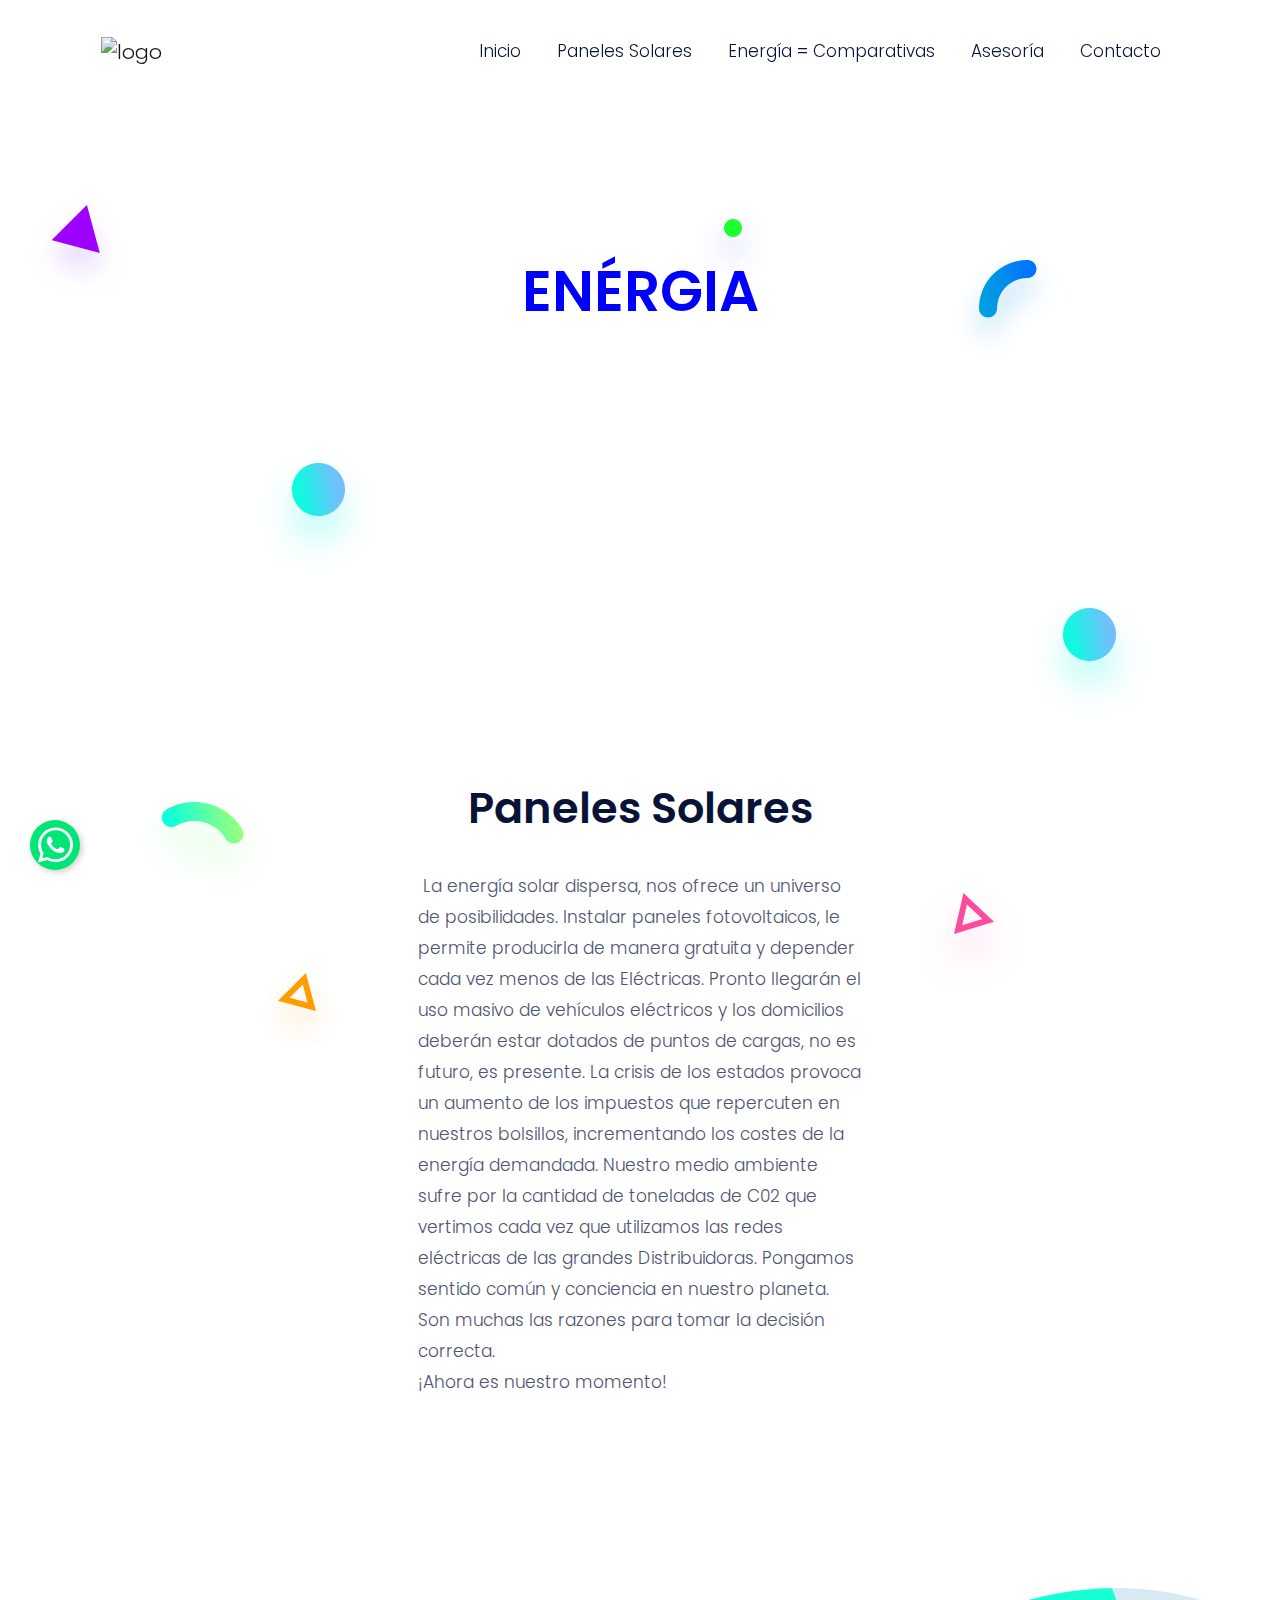
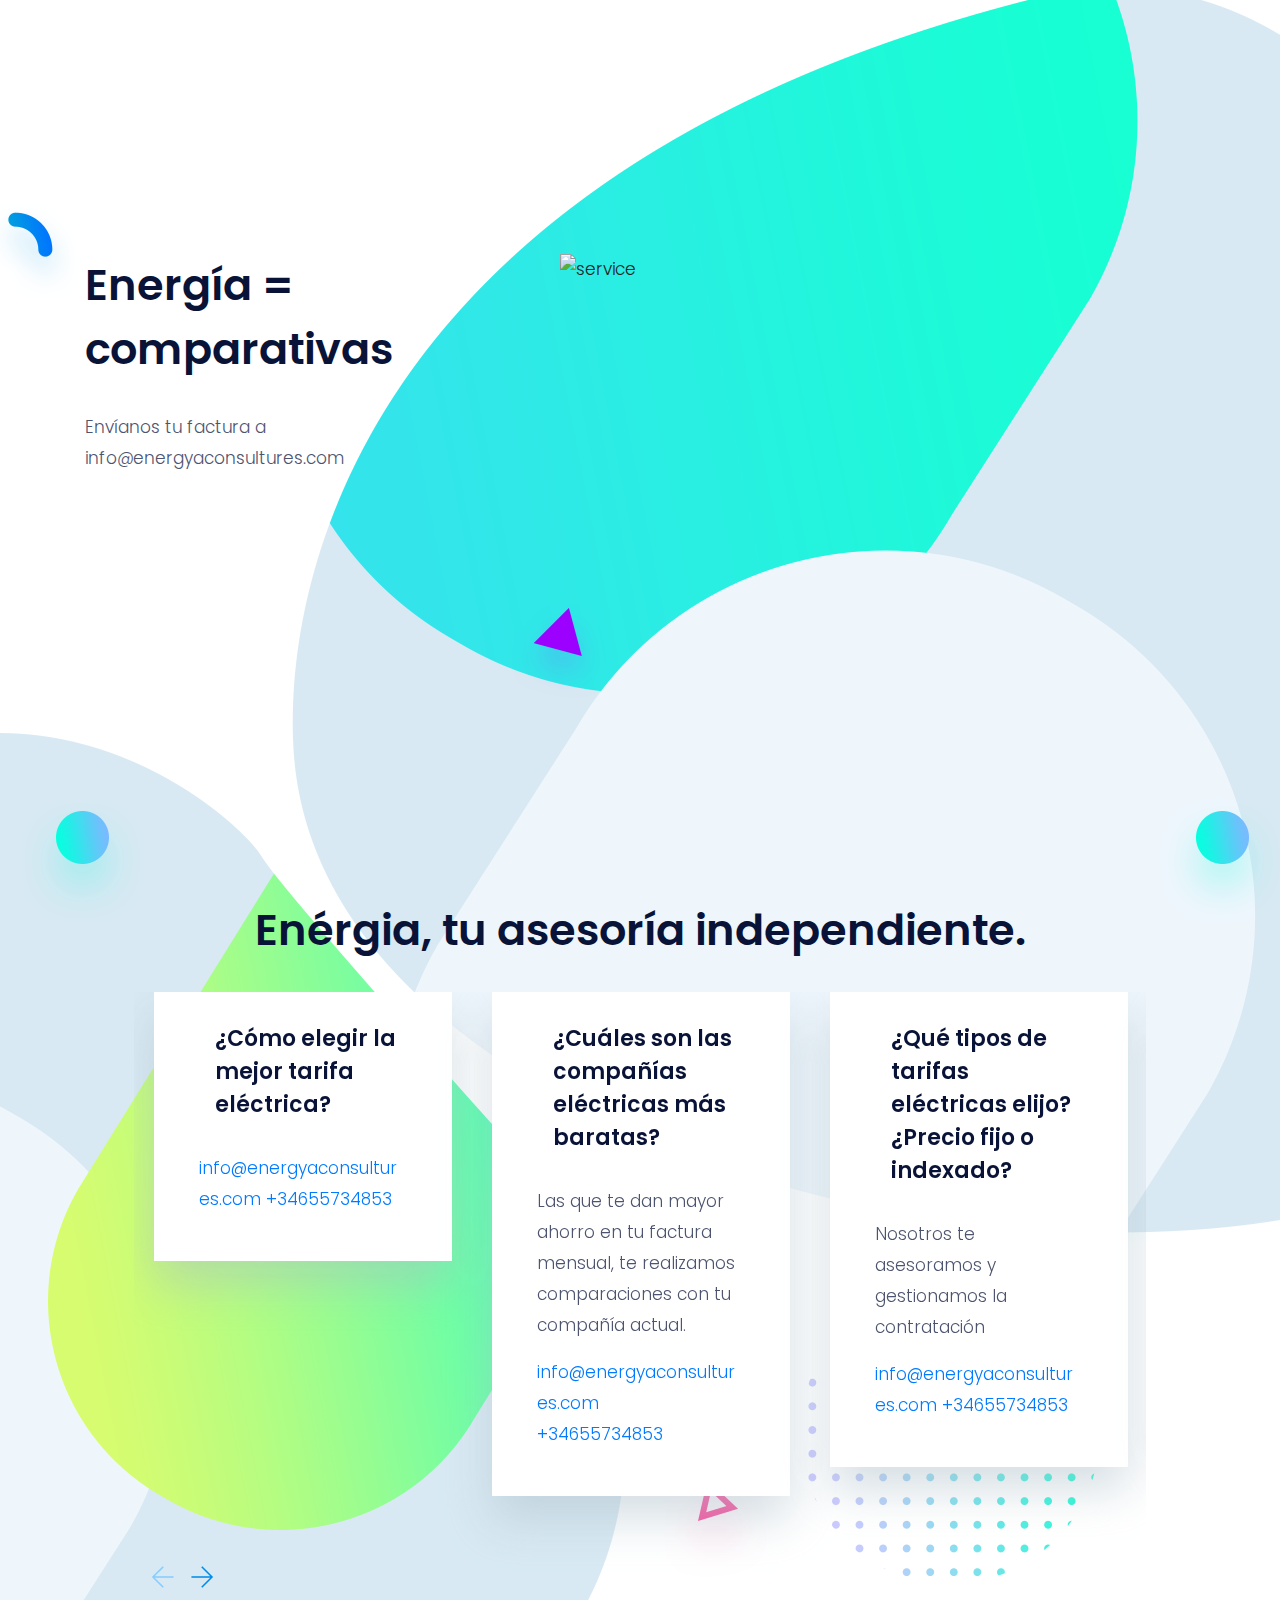
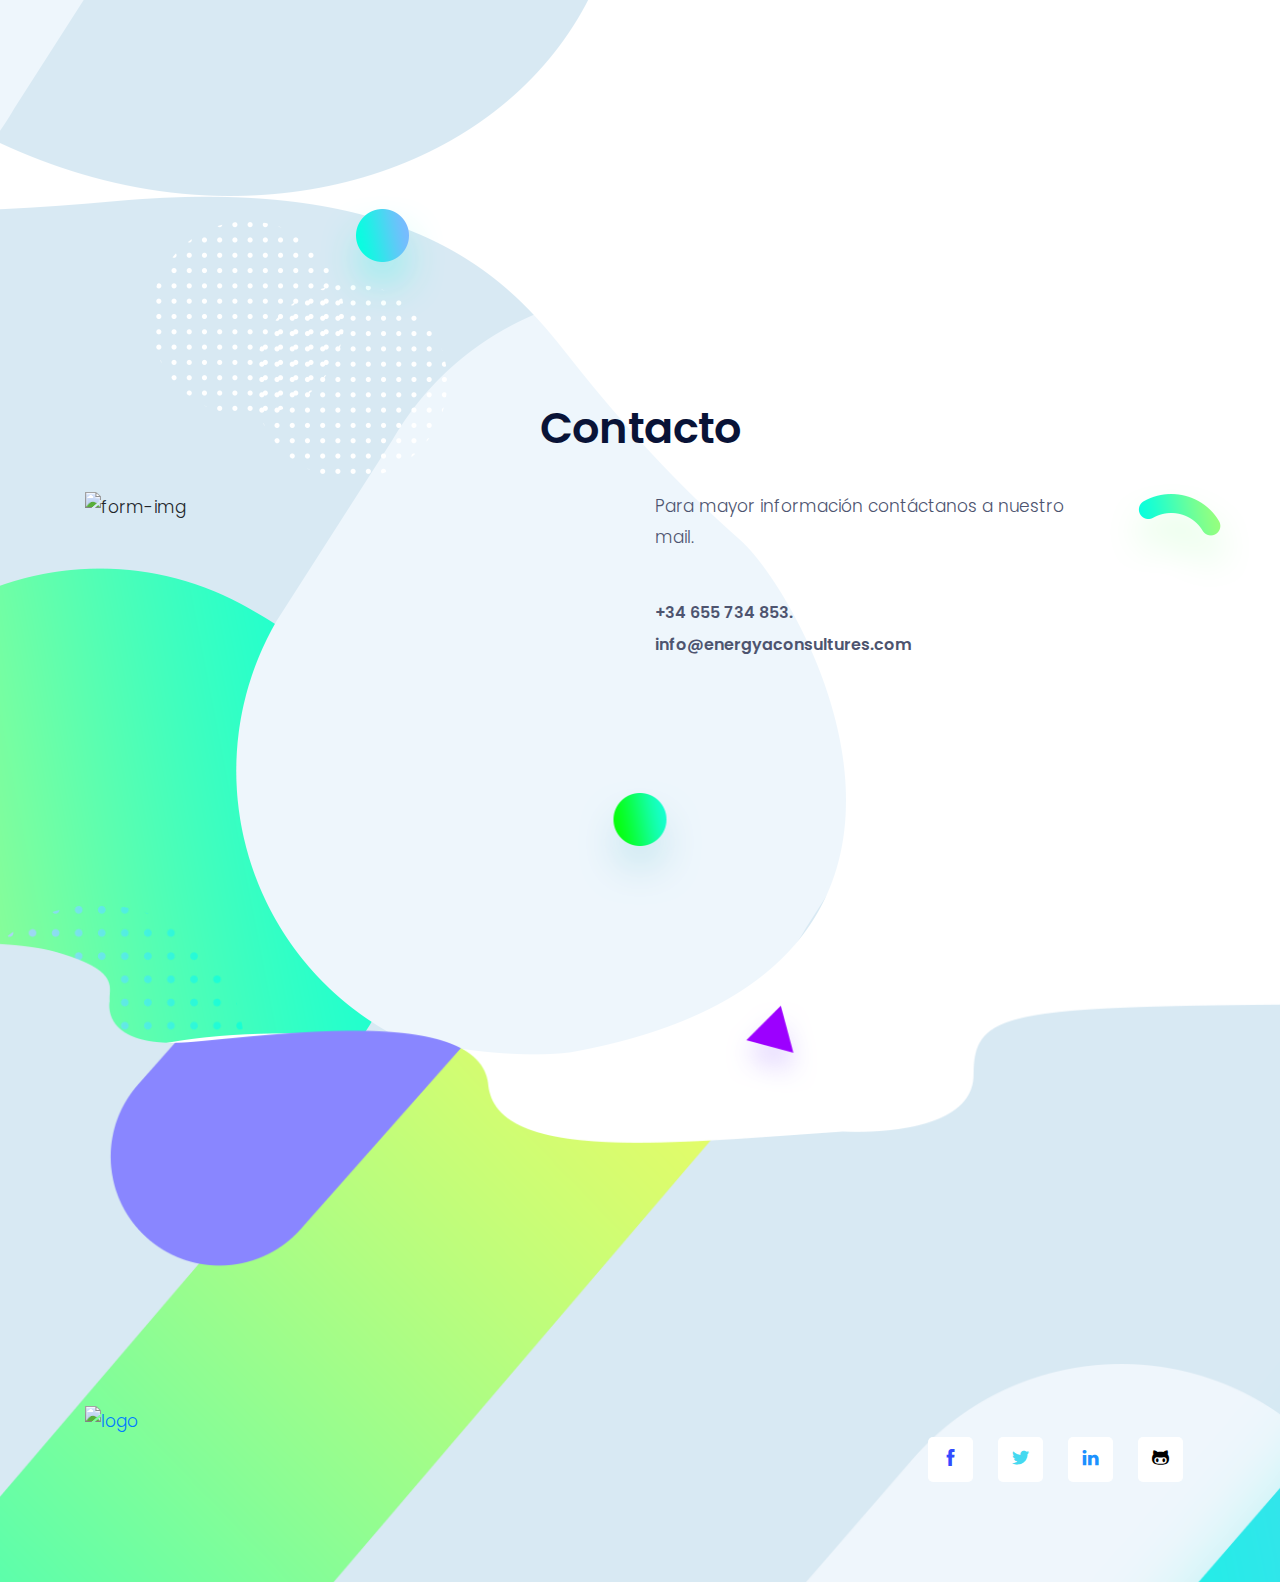
==== index.html @ ac9eea95 "o" ====
<!DOCTYPE html>
<html lang="zxx">

<head>
  <meta charset="utf-8">
  <title>Enérgia</title>

  <!-- mobile responsive meta -->
  <meta name="viewport" content="width=device-width, initial-scale=1">
  <meta name="viewport" content="width=device-width, initial-scale=1, maximum-scale=1">
  
  <!-- ** Plugins Needed for the Project ** -->
  <!-- Bootstrap -->
  <link rel="stylesheet" href="plugins/bootstrap/bootstrap.min.css">
  <!-- themefy-icon -->
  <link rel="stylesheet" href="plugins/themify-icons/themify-icons.css">
  <!-- slick slider -->
  <link rel="stylesheet" href="plugins/slick/slick.css">
  <!-- venobox popup -->
  <link rel="stylesheet" href="plugins/Venobox/venobox.css">
  <!-- aos -->
  <link rel="stylesheet" href="plugins/aos/aos.css">

  <!-- Main Stylesheet -->
  <link href="css/style.css" rel="stylesheet">
  
  <!--Favicon-->
  <link rel="shortcut icon" href="images/favicon.ico" type="image/x-icon">
  <link rel="icon" href="images/favicon.ico" type="image/x-icon">

  <link rel="stylesheet" href="assetsvbv/stylewa.css" type="text/css">
    <link rel="stylesheet" href="assetsvbv/stylewappp.css" type="text/css">

</head>

<body>
  

<!-- navigation -->
<section class="fixed-top navigation" >
  <div class="container">
    <nav class="navbar navbar-expand-lg navbar-light">
      <a class="navbar-brand" href="#inicio"><img src="https://res.cloudinary.com/dd3uzxyfv/image/upload/c_scale,w_69/v1682343220/WhatsApp_Image_2023-04-24_at_05.19.34_oetcwa.jpg" alt="logo"></a>
      <button class="navbar-toggler border-0" type="button" data-toggle="collapse" data-target="#navbar" aria-controls="navbar"
        aria-expanded="false" aria-label="Toggle navigation">
        <span class="navbar-toggler-icon"></span>
      </button>
      <!-- navbar -->
      <div class="collapse navbar-collapse text-center" id="navbar">
        <ul class="navbar-nav ml-auto">
          <li class="nav-item">
            <a class="nav-link page-scroll" href="#inicio">Inicio</a>
          </li>
          <li class="nav-item">
            <a class="nav-link page-scroll" href="#feature">Paneles Solares</a>
          </li>
          <li class="nav-item">
            <a class="nav-link page-scroll" href="#team">Energía = Comparativas</a>
          </li>
          <li class="nav-item">
            <a class="nav-link page-scroll" href="#teamm" >Asesoría</a>
          </li>
          <li class="nav-item">
            <a class="nav-link page-scroll" href="#pricing" >Contacto</a>
          </li>

        </ul>

      </div>
    </nav>
  </div>
</section>
<!-- /navigation -->




<!-- hero area -->
<!-- <section class="hero-section hero" data-background="" style="background-image: url(images/hero-area/banner-bg.png);"> -->
  <section class="hero-section hero" data-background="" style="background-image: url(https://res.cloudinary.com/dd3uzxyfv/image/upload/v1686940920/WhatsApp_Image_2023-06-16_at_10.46.48_yxwgm9.jpg);"id="feature"  style="margin-top: -40px;">
    <div class="container"id="feature">
      <div class="row">
        <div class="col-lg-12 text-center zindex-1">
          <h1 class="mb-3" style="color: blue;">ENÉRGIA</h1>
            <!-- <p class="mb-4" style="color: white;text-align: justify; text-justify: inter-word;">
              En Enérgia, nuestro proyecto de asesoría está orientado a que <br>
              las empresas, autónomos y particulares sean más eficiente en sus <br>
              consumos eléctricos, ofreciendo soluciones con el fin de abaratar costes, es decir, lo que<br>
              pagan en sus facturas.
            </p> -->
            <p class="mb-4" style="color: white; text-align: justify;">
              <span style="display: inline-block; text-align: justify; white-space: normal;">En Enérgia, nuestro proyecto de asesoría está orientado a que las empresas, autónomos y particulares sean más eficientes en sus consumos eléctricos, ofreciendo soluciones con el fin de abaratar costes, es decir, lo que pagan en sus facturas.</span>
            </p>
          <!-- banner image -->
        </div>
      </div>
    </div>
    <!-- background shapes -->
    <div id="scene">
      <img class="img-fluid hero-bg-1 up-down-animation" src="images/background-shape/feature-bg-2.png" alt="">
      <img class="img-fluid hero-bg-2 left-right-animation" src="images/background-shape/seo-ball-1.png" alt="">
      <img class="img-fluid hero-bg-3 left-right-animation" src="images/background-shape/seo-half-cycle.png" alt="">
      <img class="img-fluid hero-bg-4 up-down-animation" src="images/background-shape/green-dot.png" alt="">
      <img class="img-fluid hero-bg-5 left-right-animation" src="images/background-shape/blue-half-cycle.png" alt="">
      <img class="img-fluid hero-bg-6 up-down-animation" src="images/background-shape/seo-ball-1.png" alt="">
      <img class="img-fluid hero-bg-7 left-right-animation" src="images/background-shape/yellow-triangle.png" alt="">
      <!-- <img class="img-fluid hero-bg-8 up-down-animation" src="images/background-shape/service-half-cycle.png" alt=""> -->
      <img class="img-fluid hero-bg-9 up-down-animation" src="images/background-shape/team-bg-triangle.png" alt="">
    </div>
  </section>
  <!-- /hero-area -->







  <section class="section-lg service"  style="margin-top: -32%;" >
    <div class="container">
      <!-- <div class="row justify-content-between"> -->   <div class="row justify-content-center"> 
        <div class="col-md-5 order-2 order-md-1">
          <!-- <h2 class="section-title">Paneles Solares</h2> -->
          <div class="text-center">
            <h2 class="section-title">Paneles Solares</h2>
          </div>
          <p class="mb-4" style="white-space: pre-wrap;"> La energía solar dispersa, nos ofrece un universo de posibilidades. Instalar paneles fotovoltaicos, le permite producirla de manera gratuita y depender cada vez menos de las Eléctricas. Pronto llegarán el uso masivo de vehículos eléctricos y los domicilios deberán estar dotados de puntos de cargas, no es futuro, es presente. La crisis de los estados provoca un aumento de los impuestos que repercuten en nuestros bolsillos, incrementando los costes de la energía demandada. Nuestro medio ambiente sufre por la cantidad de toneladas de C02 que vertimos cada vez que utilizamos las redes eléctricas de las grandes Distribuidoras. Pongamos sentido común y conciencia en nuestro planeta. Son muchas las razones para tomar la decisión correcta. 
¡Ahora es nuestro momento!
          </p>  
        </div>
      </div>
    </div>
  </section>  




  

<!-- 
 <section class="section feature mb-0" id="feature">
  <div class="container">
    <div class="row">
      <div class="col-lg-12 text-center">
        <h2 class="section-title">Paneles Solares</h2>

        <p class="mb-100" style="text-align: justify;">
          <span style="display: inline-block; text-align: justify; white-space: normal; white-space: pre-wrap;">La energía solar dispersa, nos ofrece un universo de posibilidades. Instalar paneles fotovoltaicos, le permite producirla de manera gratuita y depender cada vez menos de las Eléctricas. Pronto llegarán el uso masivo de vehículos eléctricos y los domicilios deberán estar dotados de puntos de cargas, no es futuro, es presente. La crisis de los estados provoca un aumento de los impuestos que repercuten en nuestros bolsillos, incrementando los costes de la energía demandada. Nuestro medio ambiente sufre por la cantidad de toneladas de C02 que vertimos cada vez que utilizamos las redes eléctricas de las grandes Distribuidoras. Pongamos sentido común y conciencia en nuestro planeta. Son muchas las razones para tomar la decisión correcta. 
¡Ahora es nuestro momento!</span>
        </p>
 
        
      </div>
  
    </div>
  </div>
  <img class="feature-bg-1 up-down-animation" src="images/background-shape/feature-bg-1.png" alt="bg-shape">
  <img class="feature-bg-2 left-right-animation" src="images/background-shape/feature-bg-2.png" alt="bg-shape">
</section>  
 -->






<!-- service -->
<section class="section-lg service" id="team">
  <div class="container">
    <div class="row justify-content-between">
      <div class="col-md-5 order-2 order-md-1">
        <h2 class="section-title">Energía = comparativas</h2>
        <p class="mb-4">Envíanos tu factura a info@energyaconsultures.com</p>
      
      </div>
      <div class="col-md-7 order-1 order-md-2">
        <img class="img-fluid layer-3" src="https://res.cloudinary.com/dd3uzxyfv/image/upload/v1686940974/WhatsApp_Image_2023-06-16_at_10.46.48_1_xyiddj.jpg" alt="service">
      </div>
    </div>
  </div>
  <!-- background image -->
  <img class="img-fluid service-bg" src="images/backgrounds/service-bg.png" alt="service-bg">
  <!-- background shapes -->
  <img class="service-bg-shape-1 up-down-animation" src="images/background-shape/service-half-cycle.png" alt="background-shape">
  <img class="service-bg-shape-2 left-right-animation" src="images/background-shape/feature-bg-2.png" alt="background-shape">
</section>
<!-- /service -->





<!-- team -->
<section class="section-lg team" id="teamm">
  <div class="container-fluid">
    <div class="row">
      <div class="col-lg-12 text-center">
        <h2 class="section-title">Enérgia, tu asesoría independiente.</h2>
         
      </div>
    </div>
    <div class="col-10 mx-auto">
      <div class="team-slider">
        <!-- team-member -->
        <div class="team-member">
          <div class="d-flex mb-4">
            <div class="mr-3">
             </div>
            <div class="align-self-center">
              <h4>¿Cómo elegir la mejor tarifa eléctrica?</h4>
              <h6 class="text-color">      </h6>
            </div>
          </div>
          <p>
            <a href="mailto:info@energyaconsultures.com" style="word-wrap: break-word;">info@energyaconsultures.com</a>  
            <a href="https://wa.me/34655734853" target="_blank" style="word-wrap: break-word;">+34655734853</a>
          </p>

          
        </div>

        
        <!-- team-member -->
        <div class="team-member">
          <div class="d-flex mb-4">
            <div class="mr-3">
             </div>
            <div class="align-self-center">
              <h4>¿Cuáles son las compañías eléctricas más baratas?</h4>
              <h6 class="text-color">        </h6>
            </div>
          </div>
          <p>Las que te dan mayor ahorro en tu factura mensual, te realizamos comparaciones con tu compañía actual.</p>

          
          <p>
            <a href="mailto:info@energyaconsultures.com" style="word-wrap: break-word;">info@energyaconsultures.com</a>  <br>
            <a href="https://wa.me/34655734853" target="_blank" style="word-wrap: break-word;">+34655734853</a>
          </p>
           
        </div>
        <!-- team-member -->
        <div class="team-member">
          <div class="d-flex mb-4">
            <div class="mr-3">
             </div>
            <div class="align-self-center">
              <h4>¿Qué tipos de tarifas eléctricas elijo? ¿Precio fijo o indexado?</h4>
              <h6 class="text-color"> </h6>
            </div>
          </div>
          <p>Nosotros te asesoramos y gestionamos la contratación</p>
          <p>
            
            <a href="mailto:info@energyaconsultures.com" style="word-wrap: break-word;">info@energyaconsultures.com</a>  
            <a href="https://wa.me/34655734853" target="_blank" style="word-wrap: break-word;">+34655734853</a>
          </p>
        </div>
        <!-- team-member -->
        <div class="team-member">
          <div class="d-flex mb-4">
            <div class="mr-3">
             </div>
            <div class="align-self-center">
              <h4>¿Cómo elegir la mejor tarifa eléctrica?</h4>
              <h6 class="text-color">      </h6>
            </div>
          </div>
          <p>Cuéntanos a que te dedicas</p>
          <p style="margin-bottom: 90px;">
            
             <a href="mailto:info@energyaconsultures.com" style="word-wrap: break-word;">info@energyaconsultures.com</a>  
             _ <a href="https://wa.me/34655734853" target="_blank" style="word-wrap: break-word;">+34655734853</a>
          </p>
        </div>

                <!-- team-member -->
                <div class="team-member">
                  <div class="d-flex mb-4">
                    <div class="mr-3">
                     </div>
                    <div class="align-self-center">
                      <h4>¿Cuáles son las compañías eléctricas más baratas?</h4>
                      <h6 class="text-color">        </h6>
                    </div>
                  </div>
                  <p>Las que te dan mayor ahorro en tu factura mensual, te realizamos comparaciones con tu compañía actual.</p>
                  <p>
            
                    <a href="mailto:info@energyaconsultures.com" style="word-wrap: break-word;">info@energyaconsultures.com</a>  
                    <a href="https://wa.me/34655734853" target="_blank" style="word-wrap: break-word;">+34655734853</a>
                  </p>
                </div>
                <!-- team-member -->
      </div>
    </div>
  </div>
  <!-- backgound image -->
  <img src="images/backgrounds/team-bg.png" alt="team-bg" class="img-fluid team-bg">
  <!-- background shapes -->
  <img class="team-bg-shape-1 up-down-animation" src="images/background-shape/seo-ball-1.png" alt="background-shape">
  <img class="team-bg-shape-2 left-right-animation" src="images/background-shape/seo-ball-1.png" alt="background-shape">
  <img class="team-bg-shape-3 left-right-animation" src="images/background-shape/team-bg-triangle.png" alt="background-shape">
  <img class="team-bg-shape-4 up-down-animation img-fluid" src="images/background-shape/team-bg-dots.png" alt="background-shape">
</section>
<!-- /team -->

























<!-- contacto -->
<section class="section-lg seo" id="pricing" >
  <div class="container">
    <div class="row">
      <div class="col-lg-12 text-center">
        <h2 class="section-title">Contacto</h2>    
      </div>

      <div class="col-md-6">
        <div class="seo-image">
          <img class="img-fluid" src="https://res.cloudinary.com/dd3uzxyfv/image/upload/v1686927214/WhatsApp_Image_2023-06-16_at_10.46.46_mkpiwc.jpg" alt="form-img">
        </div>
      </div>
      <div class="col-md-5">
        <p class="mb-5">Para mayor información contáctanos a nuestro mail.</p>
        <a href="tel:+442081446356" class="text-color h5 d-block">+34 655 734 853.</a>
        <a href="mailto:info@altostack.io" class="mb-5 text-color h5 d-block">info@energyaconsultures.com</a>
        <!-- <p>71 Shelton Street<br>London WC2H 9JQ England</p> -->
      </div>
    </div>
  </div>
  <!-- background image -->
  <img class="img-fluid seo-bg" src="images/backgrounds/seo-bg.png" alt="seo-bg">
  <!-- background-shape -->
  <img class="seo-bg-shape-1 left-right-animation" src="images/background-shape/seo-ball-1.png" alt="bg-shape">
  <img class="seo-bg-shape-2 up-down-animation" src="images/background-shape/seo-half-cycle.png" alt="bg-shape">
  <img class="seo-bg-shape-3 left-right-animation" src="images/background-shape/seo-ball-2.png" alt="bg-shape">
</section>
<!-- /contacto -->






 
<svg xmlns="http://www.w3.org/2000/svg" style="display: none;"><symbol id="whatsapp" viewBox="0 0 24 24"><title>whatsapp</title><path d="m20.52 3.449c-2.28-2.204-5.28-3.449-8.475-3.449-9.17 0-14.928 9.935-10.349 17.838l-1.696 6.162 6.335-1.652c2.76 1.491 5.021 1.359 5.716 1.447 10.633 0 15.926-12.864 8.454-20.307z" fill="#eceff1" data-original="#ECEFF1" class="" style="fill:#FFFFFF" data-old_color="#eceff1"/><path d="m12.067 21.751-.006-.001h-.016c-3.182 0-5.215-1.507-5.415-1.594l-3.75.975 1.005-3.645-.239-.375c-.99-1.576-1.516-3.391-1.516-5.26 0-8.793 10.745-13.19 16.963-6.975 6.203 6.15 1.848 16.875-7.026 16.875z" fill="#4caf50" data-original="#4CAF50" class="" style="fill:#00E676" data-old_color="#4caf50"/><path d="m17.507 14.307-.009.075c-.301-.15-1.767-.867-2.04-.966-.613-.227-.44-.036-1.617 1.312-.175.195-.349.21-.646.075-.3-.15-1.263-.465-2.403-1.485-.888-.795-1.484-1.77-1.66-2.07-.293-.506.32-.578.878-1.634.1-.21.049-.375-.025-.524-.075-.15-.672-1.62-.922-2.206-.24-.584-.487-.51-.672-.51-.576-.05-.997-.042-1.368.344-1.614 1.774-1.207 3.604.174 5.55 2.714 3.552 4.16 4.206 6.804 5.114.714.227 1.365.195 1.88.121.574-.091 1.767-.721 2.016-1.426.255-.705.255-1.29.18-1.425-.074-.135-.27-.21-.57-.345z" fill="#fafafa" data-original="#FAFAFA" class="active-path" style="fill:#FFFFFF" data-old_color="#fafafa"/></symbol></svg>
<div class="content_cl_wpp">
    <a href="https://api.whatsapp.com/send?phone=34655734853" target="_blank">
        <div class="area_cl_wpp">
            <svg class="icon">
                <use xlink:href="#whatsapp" />
            </svg>
        </div>
    </a>
</div>

<!-- footer -->
<footer class="footer-section footer" style="background-image: url(images/backgrounds/footer-bg.png);">
  <div class="container">
    <div class="row">
      <div class="col-lg-4 text-center text-lg-left mb-4 mb-lg-0">
        <!-- logo -->
        <a href="index.html">
          <img class="img-fluid" src="https://res.cloudinary.com/dd3uzxyfv/image/upload/c_scale,w_69/v1682343220/WhatsApp_Image_2023-04-24_at_05.19.34_oetcwa.jpg" alt="logo">
        </a>
      </div>
      <!-- footer menu -->
      <!-- <nav class="col-lg-8 align-self-center mb-5">
        <ul class="list-inline text-lg-right text-center footer-menu">
          <li class="list-inline-item active"><a href="index.html">Home</a></li>
          <li class="list-inline-item"><a class="page-scroll" href="#feature">Feature</a></li>
          <li class="list-inline-item"><a href="about.html">About</a></li>
          <li class="list-inline-item"><a class="page-scroll" href="#team">Team</a></li>
          <li class="list-inline-item"><a class="page-scroll" href="#pricing">Pricing</a></li>
          <li class="list-inline-item"><a href="contact.html">Contact</a></li>
        </ul>
      </nav> -->
      <!-- footer social icon -->
      <nav class="col-12">
        <ul class="list-inline text-lg-right text-center social-icon">
          <li class="list-inline-item">
            <a class="facebook" href="#"><i class="ti-facebook"></i></a>
          </li>
          <li class="list-inline-item">
            <a class="twitter" href="#"><i class="ti-twitter-alt"></i></a>
          </li>
          <li class="list-inline-item">
            <a class="linkedin" href="#"><i class="ti-linkedin"></i></a>
          </li>
          <li class="list-inline-item">
            <a class="black" href="#"><i class="ti-github"></i></a>
          </li>
        </ul>
      </nav>
    </div>
  </div>
</footer>
<!-- /footer -->

<!-- jQuery -->
<script src="plugins/jQuery/jquery.min.js"></script>
<!-- Bootstrap JS -->
<script src="plugins/bootstrap/bootstrap.min.js"></script>
<!-- slick slider -->
<script src="plugins/slick/slick.min.js"></script>
<!-- venobox -->
<script src="plugins/Venobox/venobox.min.js"></script>
<!-- aos -->
<script src="plugins/aos/aos.js"></script>
<!-- Main Script -->
<script src="js/script.js"></script>




</body>
</html>
---- plugins/themify-icons/themify-icons.css ----
@font-face {
  font-family: 'themify';
  src: url('fonts/themify.eot?-fvbane');
  src: url('fonts/themify.eot?#iefix-fvbane') format('embedded-opentype'),
  url('fonts/themify.woff?-fvbane') format('woff'),
  url('fonts/themify.ttf?-fvbane') format('truetype'),
  url('fonts/themify.svg?-fvbane#themify') format('svg');
  font-weight: normal;
  font-style: normal;
}

[class^="ti-"],
[class*=" ti-"] {
  font-family: 'themify';
  speak: none;
  font-style: normal;
  font-weight: normal;
  font-variant: normal;
  text-transform: none;
  line-height: 1;

  /* Better Font Rendering =========== */
  -webkit-font-smoothing: antialiased;
  -moz-osx-font-smoothing: grayscale;
}

.ti-wand:before {
  content: "\e600";
}

.ti-volume:before {
  content: "\e601";
}

.ti-user:before {
  content: "\e602";
}

.ti-unlock:before {
  content: "\e603";
}

.ti-unlink:before {
  content: "\e604";
}

.ti-trash:before {
  content: "\e605";
}

.ti-thought:before {
  content: "\e606";
}

.ti-target:before {
  content: "\e607";
}

.ti-tag:before {
  content: "\e608";
}

.ti-tablet:before {
  content: "\e609";
}

.ti-star:before {
  content: "\e60a";
}

.ti-spray:before {
  content: "\e60b";
}

.ti-signal:before {
  content: "\e60c";
}

.ti-shopping-cart:before {
  content: "\e60d";
}

.ti-shopping-cart-full:before {
  content: "\e60e";
}

.ti-settings:before {
  content: "\e60f";
}

.ti-search:before {
  content: "\e610";
}

.ti-zoom-in:before {
  content: "\e611";
}

.ti-zoom-out:before {
  content: "\e612";
}

.ti-cut:before {
  content: "\e613";
}

.ti-ruler:before {
  content: "\e614";
}

.ti-ruler-pencil:before {
  content: "\e615";
}

.ti-ruler-alt:before {
  content: "\e616";
}

.ti-bookmark:before {
  content: "\e617";
}

.ti-bookmark-alt:before {
  content: "\e618";
}

.ti-reload:before {
  content: "\e619";
}

.ti-plus:before {
  content: "\e61a";
}

.ti-pin:before {
  content: "\e61b";
}

.ti-pencil:before {
  content: "\e61c";
}

.ti-pencil-alt:before {
  content: "\e61d";
}

.ti-paint-roller:before {
  content: "\e61e";
}

.ti-paint-bucket:before {
  content: "\e61f";
}

.ti-na:before {
  content: "\e620";
}

.ti-mobile:before {
  content: "\e621";
}

.ti-minus:before {
  content: "\e622";
}

.ti-medall:before {
  content: "\e623";
}

.ti-medall-alt:before {
  content: "\e624";
}

.ti-marker:before {
  content: "\e625";
}

.ti-marker-alt:before {
  content: "\e626";
}

.ti-arrow-up:before {
  content: "\e627";
}

.ti-arrow-right:before {
  content: "\e628";
}

.ti-arrow-left:before {
  content: "\e629";
}

.ti-arrow-down:before {
  content: "\e62a";
}

.ti-lock:before {
  content: "\e62b";
}

.ti-location-arrow:before {
  content: "\e62c";
}

.ti-link:before {
  content: "\e62d";
}

.ti-layout:before {
  content: "\e62e";
}

.ti-layers:before {
  content: "\e62f";
}

.ti-layers-alt:before {
  content: "\e630";
}

.ti-key:before {
  content: "\e631";
}

.ti-import:before {
  content: "\e632";
}

.ti-image:before {
  content: "\e633";
}

.ti-heart:before {
  content: "\e634";
}

.ti-heart-broken:before {
  content: "\e635";
}

.ti-hand-stop:before {
  content: "\e636";
}

.ti-hand-open:before {
  content: "\e637";
}

.ti-hand-drag:before {
  content: "\e638";
}

.ti-folder:before {
  content: "\e639";
}

.ti-flag:before {
  content: "\e63a";
}

.ti-flag-alt:before {
  content: "\e63b";
}

.ti-flag-alt-2:before {
  content: "\e63c";
}

.ti-eye:before {
  content: "\e63d";
}

.ti-export:before {
  content: "\e63e";
}

.ti-exchange-vertical:before {
  content: "\e63f";
}

.ti-desktop:before {
  content: "\e640";
}

.ti-cup:before {
  content: "\e641";
}

.ti-crown:before {
  content: "\e642";
}

.ti-comments:before {
  content: "\e643";
}

.ti-comment:before {
  content: "\e644";
}

.ti-comment-alt:before {
  content: "\e645";
}

.ti-close:before {
  content: "\e646";
}

.ti-clip:before {
  content: "\e647";
}

.ti-angle-up:before {
  content: "\e648";
}

.ti-angle-right:before {
  content: "\e649";
}

.ti-angle-left:before {
  content: "\e64a";
}

.ti-angle-down:before {
  content: "\e64b";
}

.ti-check:before {
  content: "\e64c";
}

.ti-check-box:before {
  content: "\e64d";
}

.ti-camera:before {
  content: "\e64e";
}

.ti-announcement:before {
  content: "\e64f";
}

.ti-brush:before {
  content: "\e650";
}

.ti-briefcase:before {
  content: "\e651";
}

.ti-bolt:before {
  content: "\e652";
}

.ti-bolt-alt:before {
  content: "\e653";
}

.ti-blackboard:before {
  content: "\e654";
}

.ti-bag:before {
  content: "\e655";
}

.ti-move:before {
  content: "\e656";
}

.ti-arrows-vertical:before {
  content: "\e657";
}

.ti-arrows-horizontal:before {
  content: "\e658";
}

.ti-fullscreen:before {
  content: "\e659";
}

.ti-arrow-top-right:before {
  content: "\e65a";
}

.ti-arrow-top-left:before {
  content: "\e65b";
}

.ti-arrow-circle-up:before {
  content: "\e65c";
}

.ti-arrow-circle-right:before {
  content: "\e65d";
}

.ti-arrow-circle-left:before {
  content: "\e65e";
}

.ti-arrow-circle-down:before {
  content: "\e65f";
}

.ti-angle-double-up:before {
  content: "\e660";
}

.ti-angle-double-right:before {
  content: "\e661";
}

.ti-angle-double-left:before {
  content: "\e662";
}

.ti-angle-double-down:before {
  content: "\e663";
}

.ti-zip:before {
  content: "\e664";
}

.ti-world:before {
  content: "\e665";
}

.ti-wheelchair:before {
  content: "\e666";
}

.ti-view-list:before {
  content: "\e667";
}

.ti-view-list-alt:before {
  content: "\e668";
}

.ti-view-grid:before {
  content: "\e669";
}

.ti-uppercase:before {
  content: "\e66a";
}

.ti-upload:before {
  content: "\e66b";
}

.ti-underline:before {
  content: "\e66c";
}

.ti-truck:before {
  content: "\e66d";
}

.ti-timer:before {
  content: "\e66e";
}

.ti-ticket:before {
  content: "\e66f";
}

.ti-thumb-up:before {
  content: "\e670";
}

.ti-thumb-down:before {
  content: "\e671";
}

.ti-text:before {
  content: "\e672";
}

.ti-stats-up:before {
  content: "\e673";
}

.ti-stats-down:before {
  content: "\e674";
}

.ti-split-v:before {
  content: "\e675";
}

.ti-split-h:before {
  content: "\e676";
}

.ti-smallcap:before {
  content: "\e677";
}

.ti-shine:before {
  content: "\e678";
}

.ti-shift-right:before {
  content: "\e679";
}

.ti-shift-left:before {
  content: "\e67a";
}

.ti-shield:before {
  content: "\e67b";
}

.ti-notepad:before {
  content: "\e67c";
}

.ti-server:before {
  content: "\e67d";
}

.ti-quote-right:before {
  content: "\e67e";
}

.ti-quote-left:before {
  content: "\e67f";
}

.ti-pulse:before {
  content: "\e680";
}

.ti-printer:before {
  content: "\e681";
}

.ti-power-off:before {
  content: "\e682";
}

.ti-plug:before {
  content: "\e683";
}

.ti-pie-chart:before {
  content: "\e684";
}

.ti-paragraph:before {
  content: "\e685";
}

.ti-panel:before {
  content: "\e686";
}

.ti-package:before {
  content: "\e687";
}

.ti-music:before {
  content: "\e688";
}

.ti-music-alt:before {
  content: "\e689";
}

.ti-mouse:before {
  content: "\e68a";
}

.ti-mouse-alt:before {
  content: "\e68b";
}

.ti-money:before {
  content: "\e68c";
}

.ti-microphone:before {
  content: "\e68d";
}

.ti-menu:before {
  content: "\e68e";
}

.ti-menu-alt:before {
  content: "\e68f";
}

.ti-map:before {
  content: "\e690";
}

.ti-map-alt:before {
  content: "\e691";
}

.ti-loop:before {
  content: "\e692";
}

.ti-location-pin:before {
  content: "\e693";
}

.ti-list:before {
  content: "\e694";
}

.ti-light-bulb:before {
  content: "\e695";
}

.ti-Italic:before {
  content: "\e696";
}

.ti-info:before {
  content: "\e697";
}

.ti-infinite:before {
  content: "\e698";
}

.ti-id-badge:before {
  content: "\e699";
}

.ti-hummer:before {
  content: "\e69a";
}

.ti-home:before {
  content: "\e69b";
}

.ti-help:before {
  content: "\e69c";
}

.ti-headphone:before {
  content: "\e69d";
}

.ti-harddrives:before {
  content: "\e69e";
}

.ti-harddrive:before {
  content: "\e69f";
}

.ti-gift:before {
  content: "\e6a0";
}

.ti-game:before {
  content: "\e6a1";
}

.ti-filter:before {
  content: "\e6a2";
}

.ti-files:before {
  content: "\e6a3";
}

.ti-file:before {
  content: "\e6a4";
}

.ti-eraser:before {
  content: "\e6a5";
}

.ti-envelope:before {
  content: "\e6a6";
}

.ti-download:before {
  content: "\e6a7";
}

.ti-direction:before {
  content: "\e6a8";
}

.ti-direction-alt:before {
  content: "\e6a9";
}

.ti-dashboard:before {
  content: "\e6aa";
}

.ti-control-stop:before {
  content: "\e6ab";
}

.ti-control-shuffle:before {
  content: "\e6ac";
}

.ti-control-play:before {
  content: "\e6ad";
}

.ti-control-pause:before {
  content: "\e6ae";
}

.ti-control-forward:before {
  content: "\e6af";
}

.ti-control-backward:before {
  content: "\e6b0";
}

.ti-cloud:before {
  content: "\e6b1";
}

.ti-cloud-up:before {
  content: "\e6b2";
}

.ti-cloud-down:before {
  content: "\e6b3";
}

.ti-clipboard:before {
  content: "\e6b4";
}

.ti-car:before {
  content: "\e6b5";
}

.ti-calendar:before {
  content: "\e6b6";
}

.ti-book:before {
  content: "\e6b7";
}

.ti-bell:before {
  content: "\e6b8";
}

.ti-basketball:before {
  content: "\e6b9";
}

.ti-bar-chart:before {
  content: "\e6ba";
}

.ti-bar-chart-alt:before {
  content: "\e6bb";
}

.ti-back-right:before {
  content: "\e6bc";
}

.ti-back-left:before {
  content: "\e6bd";
}

.ti-arrows-corner:before {
  content: "\e6be";
}

.ti-archive:before {
  content: "\e6bf";
}

.ti-anchor:before {
  content: "\e6c0";
}

.ti-align-right:before {
  content: "\e6c1";
}

.ti-align-left:before {
  content: "\e6c2";
}

.ti-align-justify:before {
  content: "\e6c3";
}

.ti-align-center:before {
  content: "\e6c4";
}

.ti-alert:before {
  content: "\e6c5";
}

.ti-alarm-clock:before {
  content: "\e6c6";
}

.ti-agenda:before {
  content: "\e6c7";
}

.ti-write:before {
  content: "\e6c8";
}

.ti-window:before {
  content: "\e6c9";
}

.ti-widgetized:before {
  content: "\e6ca";
}

.ti-widget:before {
  content: "\e6cb";
}

.ti-widget-alt:before {
  content: "\e6cc";
}

.ti-wallet:before {
  content: "\e6cd";
}

.ti-video-clapper:before {
  content: "\e6ce";
}

.ti-video-camera:before {
  content: "\e6cf";
}

.ti-vector:before {
  content: "\e6d0";
}

.ti-themify-logo:before {
  content: "\e6d1";
}

.ti-themify-favicon:before {
  content: "\e6d2";
}

.ti-themify-favicon-alt:before {
  content: "\e6d3";
}

.ti-support:before {
  content: "\e6d4";
}

.ti-stamp:before {
  content: "\e6d5";
}

.ti-split-v-alt:before {
  content: "\e6d6";
}

.ti-slice:before {
  content: "\e6d7";
}

.ti-shortcode:before {
  content: "\e6d8";
}

.ti-shift-right-alt:before {
  content: "\e6d9";
}

.ti-shift-left-alt:before {
  content: "\e6da";
}

.ti-ruler-alt-2:before {
  content: "\e6db";
}

.ti-receipt:before {
  content: "\e6dc";
}

.ti-pin2:before {
  content: "\e6dd";
}

.ti-pin-alt:before {
  content: "\e6de";
}

.ti-pencil-alt2:before {
  content: "\e6df";
}

.ti-palette:before {
  content: "\e6e0";
}

.ti-more:before {
  content: "\e6e1";
}

.ti-more-alt:before {
  content: "\e6e2";
}

.ti-microphone-alt:before {
  content: "\e6e3";
}

.ti-magnet:before {
  content: "\e6e4";
}

.ti-line-double:before {
  content: "\e6e5";
}

.ti-line-dotted:before {
  content: "\e6e6";
}

.ti-line-dashed:before {
  content: "\e6e7";
}

.ti-layout-width-full:before {
  content: "\e6e8";
}

.ti-layout-width-default:before {
  content: "\e6e9";
}

.ti-layout-width-default-alt:before {
  content: "\e6ea";
}

.ti-layout-tab:before {
  content: "\e6eb";
}

.ti-layout-tab-window:before {
  content: "\e6ec";
}

.ti-layout-tab-v:before {
  content: "\e6ed";
}

.ti-layout-tab-min:before {
  content: "\e6ee";
}

.ti-layout-slider:before {
  content: "\e6ef";
}

.ti-layout-slider-alt:before {
  content: "\e6f0";
}

.ti-layout-sidebar-right:before {
  content: "\e6f1";
}

.ti-layout-sidebar-none:before {
  content: "\e6f2";
}

.ti-layout-sidebar-left:before {
  content: "\e6f3";
}

.ti-layout-placeholder:before {
  content: "\e6f4";
}

.ti-layout-menu:before {
  content: "\e6f5";
}

.ti-layout-menu-v:before {
  content: "\e6f6";
}

.ti-layout-menu-separated:before {
  content: "\e6f7";
}

.ti-layout-menu-full:before {
  content: "\e6f8";
}

.ti-layout-media-right-alt:before {
  content: "\e6f9";
}

.ti-layout-media-right:before {
  content: "\e6fa";
}

.ti-layout-media-overlay:before {
  content: "\e6fb";
}

.ti-layout-media-overlay-alt:before {
  content: "\e6fc";
}

.ti-layout-media-overlay-alt-2:before {
  content: "\e6fd";
}

.ti-layout-media-left-alt:before {
  content: "\e6fe";
}

.ti-layout-media-left:before {
  content: "\e6ff";
}

.ti-layout-media-center-alt:before {
  content: "\e700";
}

.ti-layout-media-center:before {
  content: "\e701";
}

.ti-layout-list-thumb:before {
  content: "\e702";
}

.ti-layout-list-thumb-alt:before {
  content: "\e703";
}

.ti-layout-list-post:before {
  content: "\e704";
}

.ti-layout-list-large-image:before {
  content: "\e705";
}

.ti-layout-line-solid:before {
  content: "\e706";
}

.ti-layout-grid4:before {
  content: "\e707";
}

.ti-layout-grid3:before {
  content: "\e708";
}

.ti-layout-grid2:before {
  content: "\e709";
}

.ti-layout-grid2-thumb:before {
  content: "\e70a";
}

.ti-layout-cta-right:before {
  content: "\e70b";
}

.ti-layout-cta-left:before {
  content: "\e70c";
}

.ti-layout-cta-center:before {
  content: "\e70d";
}

.ti-layout-cta-btn-right:before {
  content: "\e70e";
}

.ti-layout-cta-btn-left:before {
  content: "\e70f";
}

.ti-layout-column4:before {
  content: "\e710";
}

.ti-layout-column3:before {
  content: "\e711";
}

.ti-layout-column2:before {
  content: "\e712";
}

.ti-layout-accordion-separated:before {
  content: "\e713";
}

.ti-layout-accordion-merged:before {
  content: "\e714";
}

.ti-layout-accordion-list:before {
  content: "\e715";
}

.ti-ink-pen:before {
  content: "\e716";
}

.ti-info-alt:before {
  content: "\e717";
}

.ti-help-alt:before {
  content: "\e718";
}

.ti-headphone-alt:before {
  content: "\e719";
}

.ti-hand-point-up:before {
  content: "\e71a";
}

.ti-hand-point-right:before {
  content: "\e71b";
}

.ti-hand-point-left:before {
  content: "\e71c";
}

.ti-hand-point-down:before {
  content: "\e71d";
}

.ti-gallery:before {
  content: "\e71e";
}

.ti-face-smile:before {
  content: "\e71f";
}

.ti-face-sad:before {
  content: "\e720";
}

.ti-credit-card:before {
  content: "\e721";
}

.ti-control-skip-forward:before {
  content: "\e722";
}

.ti-control-skip-backward:before {
  content: "\e723";
}

.ti-control-record:before {
  content: "\e724";
}

.ti-control-eject:before {
  content: "\e725";
}

.ti-comments-smiley:before {
  content: "\e726";
}

.ti-brush-alt:before {
  content: "\e727";
}

.ti-youtube:before {
  content: "\e728";
}

.ti-vimeo:before {
  content: "\e729";
}

.ti-twitter:before {
  content: "\e72a";
}

.ti-time:before {
  content: "\e72b";
}

.ti-tumblr:before {
  content: "\e72c";
}

.ti-skype:before {
  content: "\e72d";
}

.ti-share:before {
  content: "\e72e";
}

.ti-share-alt:before {
  content: "\e72f";
}

.ti-rocket:before {
  content: "\e730";
}

.ti-pinterest:before {
  content: "\e731";
}

.ti-new-window:before {
  content: "\e732";
}

.ti-microsoft:before {
  content: "\e733";
}

.ti-list-ol:before {
  content: "\e734";
}

.ti-linkedin:before {
  content: "\e735";
}

.ti-layout-sidebar-2:before {
  content: "\e736";
}

.ti-layout-grid4-alt:before {
  content: "\e737";
}

.ti-layout-grid3-alt:before {
  content: "\e738";
}

.ti-layout-grid2-alt:before {
  content: "\e739";
}

.ti-layout-column4-alt:before {
  content: "\e73a";
}

.ti-layout-column3-alt:before {
  content: "\e73b";
}

.ti-layout-column2-alt:before {
  content: "\e73c";
}

.ti-instagram:before {
  content: "\e73d";
}

.ti-google:before {
  content: "\e73e";
}

.ti-github:before {
  content: "\e73f";
}

.ti-flickr:before {
  content: "\e740";
}

.ti-facebook:before {
  content: "\e741";
}

.ti-dropbox:before {
  content: "\e742";
}

.ti-dribbble:before {
  content: "\e743";
}

.ti-apple:before {
  content: "\e744";
}

.ti-android:before {
  content: "\e745";
}

.ti-save:before {
  content: "\e746";
}

.ti-save-alt:before {
  content: "\e747";
}

.ti-yahoo:before {
  content: "\e748";
}

.ti-wordpress:before {
  content: "\e749";
}

.ti-vimeo-alt:before {
  content: "\e74a";
}

.ti-twitter-alt:before {
  content: "\e74b";
}

.ti-tumblr-alt:before {
  content: "\e74c";
}

.ti-trello:before {
  content: "\e74d";
}

.ti-stack-overflow:before {
  content: "\e74e";
}

.ti-soundcloud:before {
  content: "\e74f";
}

.ti-sharethis:before {
  content: "\e750";
}

.ti-sharethis-alt:before {
  content: "\e751";
}

.ti-reddit:before {
  content: "\e752";
}

.ti-pinterest-alt:before {
  content: "\e753";
}

.ti-microsoft-alt:before {
  content: "\e754";
}

.ti-linux:before {
  content: "\e755";
}

.ti-jsfiddle:before {
  content: "\e756";
}

.ti-joomla:before {
  content: "\e757";
}

.ti-html5:before {
  content: "\e758";
}

.ti-flickr-alt:before {
  content: "\e759";
}

.ti-email:before {
  content: "\e75a";
}

.ti-drupal:before {
  content: "\e75b";
}

.ti-dropbox-alt:before {
  content: "\e75c";
}

.ti-css3:before {
  content: "\e75d";
}

.ti-rss:before {
  content: "\e75e";
}

.ti-rss-alt:before {
  content: "\e75f";
}
---- plugins/Venobox/venobox.css ----
/* ------ venobox.css --------*/
.vbox-overlay *, .vbox-overlay *:before, .vbox-overlay *:after{
    -webkit-backface-visibility: hidden;
    -webkit-box-sizing:border-box;
    -moz-box-sizing:border-box;
    box-sizing:border-box;

}
.vbox-overlay{
    display: -webkit-flex;
    display: flex;
    -webkit-flex-direction: column;
    flex-direction: column;
    -webkit-justify-content: center;
    justify-content: center;
    -webkit-align-items: center;
    align-items: center;
    position: fixed;
    left: 0;
    top: 0;
    bottom: 0;
    right: 0;
    z-index: 1040;
    -webkit-transform:translateZ(1000px);
    transform: translateZ(1000px);
    transform-style: preserve-3d;
}

/* ----- navigation ----- */
.vbox-title{
    width: 100%;
    height: 40px;
    float: left;
    text-align: center;
    line-height: 28px;
    font-size: 12px;
    padding: 6px 40px;
    overflow: hidden;
    position: fixed;
    display: none;
    left: 0;
    z-index: 1050;
}
.vbox-close{
    cursor: pointer;
    position: fixed;
    top: -1px;
    right: 0;
    width: 50px;
    height: 40px;
    padding: 6px;
    display: block;
    background-position:10px center;
    overflow: hidden;
    font-size: 24px;
    line-height: 1;
    text-align: center;
    z-index: 1050;
}
.vbox-num{
    cursor: pointer;
    position: fixed;
    left: 0;
    height: 40px;
    display: block;
    overflow: hidden;
    line-height: 28px;
    font-size: 12px;
    padding: 6px 10px;
    display: none;
    z-index: 1050;
}
/* ----- navigation ARROWS ----- */
.vbox-next, .vbox-prev{
    position: fixed;
    top: 50%;
    margin-top: -15px;
    overflow: hidden;
    cursor: pointer;
    display: block;
    width: 45px;
    height: 45px;
    z-index: 1050;
}
.vbox-next span, .vbox-prev span{
    position: relative;
    width: 20px;
    height: 20px;
    border: 2px solid transparent;
    border-top-color: #B6B6B6;
    border-right-color: #B6B6B6;
    text-indent: -100px;
    position: absolute;
    top: 8px;
    display: block;
}
.vbox-prev{
    left: 15px;
}
.vbox-next{
    right: 15px;
}
.vbox-prev span{
    left: 10px;
    -ms-transform: rotate(-135deg);
    -webkit-transform: rotate(-135deg);
    transform: rotate(-135deg);
}
.vbox-next span{
    -ms-transform: rotate(45deg);
    -webkit-transform: rotate(45deg);
    transform: rotate(45deg);
    right: 10px;
}
/* ------- inline window ------ */
.vbox-inline{
    width: 420px;
    height: 315px;
    height: 70vh;
    padding: 10px;
    background: #fff;
    margin: 0 auto;
    overflow: auto;
    text-align: left;
}
/* ------- Video & iFrames window ------ */
.venoframe{
    max-width: 100%;
    width: 100%;
    border: none;
    width: 100%;
    height: 260px;
    height: 70vh;
}
.venoframe.vbvid{
    height: 260px;
}
@media (min-width: 768px) {
    .venoframe, .vbox-inline{
        width: 90%;
        height: 360px;
        height: 70vh;
    }
    .venoframe.vbvid{
        width: 640px;
        height: 360px;
    }
}
@media (min-width: 992px) {
    .venoframe, .vbox-inline{
        max-width: 1200px;
        width: 80%;
        height: 540px;
        height: 70vh;
    }
    .venoframe.vbvid{
        width: 960px;
        height: 540px;
    }
}
/* 
Please do NOT edit this part! 
or at least read this note: http://i.imgur.com/7C0ws9e.gif
*/
.vbox-open{
    overflow: hidden;
}
.vbox-container{
    position: absolute;
    left: 0;
    right: 0;
    top: 0;
    bottom: 0;
    overflow-x: hidden;
    overflow-y: scroll;
    overflow-scrolling: touch;
    -webkit-overflow-scrolling: touch;
    z-index: 20;
    max-height: 100%;

}

.vbox-content{
    text-align: center;
    float: left;
    width: 100%;
    position: relative;
    overflow: hidden;
    padding: 20px 10px;
}
.vbox-container img{
    max-width: 100%;
    height: auto;
}
.figlio{
    box-shadow: 0 0 12px rgba(0,0,0,0.19), 0 6px 6px rgba(0,0,0,0.23);
    max-width: 100%;
    text-align: initial;
}
img.figlio{
    -webkit-user-select: none;
-khtml-user-select: none;
-moz-user-select: none;
-o-user-select: none;
user-select: none;
}
.vbox-content.swipe-left{
    margin-left: -200px !important;
}
.vbox-content.swipe-right{
    margin-left: 200px !important;
}
.animated{
    webkit-transition: margin 300ms ease-out;
    transition: margin 300ms ease-out;
}
.animate-in{
    opacity: 1;
}
.animate-out{
    opacity: 0;
}
/* ---------- preloader ----------
 * SPINKIT 
 * http://tobiasahlin.com/spinkit/
-------------------------------- */
.sk-double-bounce,.sk-rotating-plane{width:40px;height:40px;margin:40px auto}.sk-rotating-plane{background-color:#333;-webkit-animation:sk-rotatePlane 1.2s infinite ease-in-out;animation:sk-rotatePlane 1.2s infinite ease-in-out}@-webkit-keyframes sk-rotatePlane{0%{-webkit-transform:perspective(120px) rotateX(0) rotateY(0);transform:perspective(120px) rotateX(0) rotateY(0)}50%{-webkit-transform:perspective(120px) rotateX(-180.1deg) rotateY(0);transform:perspective(120px) rotateX(-180.1deg) rotateY(0)}100%{-webkit-transform:perspective(120px) rotateX(-180deg) rotateY(-179.9deg);transform:perspective(120px) rotateX(-180deg) rotateY(-179.9deg)}}@keyframes sk-rotatePlane{0%{-webkit-transform:perspective(120px) rotateX(0) rotateY(0);transform:perspective(120px) rotateX(0) rotateY(0)}50%{-webkit-transform:perspective(120px) rotateX(-180.1deg) rotateY(0);transform:perspective(120px) rotateX(-180.1deg) rotateY(0)}100%{-webkit-transform:perspective(120px) rotateX(-180deg) rotateY(-179.9deg);transform:perspective(120px) rotateX(-180deg) rotateY(-179.9deg)}}.sk-double-bounce{position:relative}.sk-double-bounce .sk-child{width:100%;height:100%;border-radius:50%;background-color:#333;opacity:.6;position:absolute;top:0;left:0;-webkit-animation:sk-doubleBounce 2s infinite ease-in-out;animation:sk-doubleBounce 2s infinite ease-in-out}.sk-chasing-dots .sk-child,.sk-spinner-pulse,.sk-three-bounce .sk-child{background-color:#333;border-radius:100%}.sk-double-bounce .sk-double-bounce2{-webkit-animation-delay:-1s;animation-delay:-1s}@-webkit-keyframes sk-doubleBounce{0%,100%{-webkit-transform:scale(0);transform:scale(0)}50%{-webkit-transform:scale(1);transform:scale(1)}}@keyframes sk-doubleBounce{0%,100%{-webkit-transform:scale(0);transform:scale(0)}50%{-webkit-transform:scale(1);transform:scale(1)}}.sk-wave{margin:40px auto;width:50px;height:40px;text-align:center;font-size:10px}.sk-wave .sk-rect{background-color:#333;height:100%;width:6px;display:inline-block;-webkit-animation:sk-waveStretchDelay 1.2s infinite ease-in-out;animation:sk-waveStretchDelay 1.2s infinite ease-in-out}.sk-wave .sk-rect1{-webkit-animation-delay:-1.2s;animation-delay:-1.2s}.sk-wave .sk-rect2{-webkit-animation-delay:-1.1s;animation-delay:-1.1s}.sk-wave .sk-rect3{-webkit-animation-delay:-1s;animation-delay:-1s}.sk-wave .sk-rect4{-webkit-animation-delay:-.9s;animation-delay:-.9s}.sk-wave .sk-rect5{-webkit-animation-delay:-.8s;animation-delay:-.8s}@-webkit-keyframes sk-waveStretchDelay{0%,100%,40%{-webkit-transform:scaleY(.4);transform:scaleY(.4)}20%{-webkit-transform:scaleY(1);transform:scaleY(1)}}@keyframes sk-waveStretchDelay{0%,100%,40%{-webkit-transform:scaleY(.4);transform:scaleY(.4)}20%{-webkit-transform:scaleY(1);transform:scaleY(1)}}.sk-wandering-cubes{margin:40px auto;width:40px;height:40px;position:relative}.sk-wandering-cubes .sk-cube{background-color:#333;width:10px;height:10px;position:absolute;top:0;left:0;-webkit-animation:sk-wanderingCube 1.8s ease-in-out -1.8s infinite both;animation:sk-wanderingCube 1.8s ease-in-out -1.8s infinite both}.sk-chasing-dots,.sk-spinner-pulse{width:40px;height:40px;margin:40px auto}.sk-wandering-cubes .sk-cube2{-webkit-animation-delay:-.9s;animation-delay:-.9s}@-webkit-keyframes sk-wanderingCube{0%{-webkit-transform:rotate(0);transform:rotate(0)}25%{-webkit-transform:translateX(30px) rotate(-90deg) scale(.5);transform:translateX(30px) rotate(-90deg) scale(.5)}50%{-webkit-transform:translateX(30px) translateY(30px) rotate(-179deg);transform:translateX(30px) translateY(30px) rotate(-179deg)}50.1%{-webkit-transform:translateX(30px) translateY(30px) rotate(-180deg);transform:translateX(30px) translateY(30px) rotate(-180deg)}75%{-webkit-transform:translateX(0) translateY(30px) rotate(-270deg) scale(.5);transform:translateX(0) translateY(30px) rotate(-270deg) scale(.5)}100%{-webkit-transform:rotate(-360deg);transform:rotate(-360deg)}}@keyframes sk-wanderingCube{0%{-webkit-transform:rotate(0);transform:rotate(0)}25%{-webkit-transform:translateX(30px) rotate(-90deg) scale(.5);transform:translateX(30px) rotate(-90deg) scale(.5)}50%{-webkit-transform:translateX(30px) translateY(30px) rotate(-179deg);transform:translateX(30px) translateY(30px) rotate(-179deg)}50.1%{-webkit-transform:translateX(30px) translateY(30px) rotate(-180deg);transform:translateX(30px) translateY(30px) rotate(-180deg)}75%{-webkit-transform:translateX(0) translateY(30px) rotate(-270deg) scale(.5);transform:translateX(0) translateY(30px) rotate(-270deg) scale(.5)}100%{-webkit-transform:rotate(-360deg);transform:rotate(-360deg)}}.sk-spinner-pulse{-webkit-animation:sk-pulseScaleOut 1s infinite ease-in-out;animation:sk-pulseScaleOut 1s infinite ease-in-out}@-webkit-keyframes sk-pulseScaleOut{0%{-webkit-transform:scale(0);transform:scale(0)}100%{-webkit-transform:scale(1);transform:scale(1);opacity:0}}@keyframes sk-pulseScaleOut{0%{-webkit-transform:scale(0);transform:scale(0)}100%{-webkit-transform:scale(1);transform:scale(1);opacity:0}}.sk-chasing-dots{position:relative;text-align:center;-webkit-animation:sk-chasingDotsRotate 2s infinite linear;animation:sk-chasingDotsRotate 2s infinite linear}.sk-chasing-dots .sk-child{width:60%;height:60%;display:inline-block;position:absolute;top:0;-webkit-animation:sk-chasingDotsBounce 2s infinite ease-in-out;animation:sk-chasingDotsBounce 2s infinite ease-in-out}.sk-chasing-dots .sk-dot2{top:auto;bottom:0;-webkit-animation-delay:-1s;animation-delay:-1s}@-webkit-keyframes sk-chasingDotsRotate{100%{-webkit-transform:rotate(360deg);transform:rotate(360deg)}}@keyframes sk-chasingDotsRotate{100%{-webkit-transform:rotate(360deg);transform:rotate(360deg)}}@-webkit-keyframes sk-chasingDotsBounce{0%,100%{-webkit-transform:scale(0);transform:scale(0)}50%{-webkit-transform:scale(1);transform:scale(1)}}@keyframes sk-chasingDotsBounce{0%,100%{-webkit-transform:scale(0);transform:scale(0)}50%{-webkit-transform:scale(1);transform:scale(1)}}.sk-three-bounce{margin:40px auto;width:80px;text-align:center}.sk-three-bounce .sk-child{width:20px;height:20px;display:inline-block;-webkit-animation:sk-three-bounce 1.4s ease-in-out 0s infinite both;animation:sk-three-bounce 1.4s ease-in-out 0s infinite both}.sk-circle .sk-child:before,.sk-fading-circle .sk-circle:before{display:block;border-radius:100%;content:'';background-color:#333}.sk-three-bounce .sk-bounce1{-webkit-animation-delay:-.32s;animation-delay:-.32s}.sk-three-bounce .sk-bounce2{-webkit-animation-delay:-.16s;animation-delay:-.16s}@-webkit-keyframes sk-three-bounce{0%,100%,80%{-webkit-transform:scale(0);transform:scale(0)}40%{-webkit-transform:scale(1);transform:scale(1)}}@keyframes sk-three-bounce{0%,100%,80%{-webkit-transform:scale(0);transform:scale(0)}40%{-webkit-transform:scale(1);transform:scale(1)}}.sk-circle{margin:40px auto;width:40px;height:40px;position:relative}.sk-circle .sk-child{width:100%;height:100%;position:absolute;left:0;top:0}.sk-circle .sk-child:before{margin:0 auto;width:15%;height:15%;-webkit-animation:sk-circleBounceDelay 1.2s infinite ease-in-out both;animation:sk-circleBounceDelay 1.2s infinite ease-in-out both}.sk-circle .sk-circle2{-webkit-transform:rotate(30deg);-ms-transform:rotate(30deg);transform:rotate(30deg)}.sk-circle .sk-circle3{-webkit-transform:rotate(60deg);-ms-transform:rotate(60deg);transform:rotate(60deg)}.sk-circle .sk-circle4{-webkit-transform:rotate(90deg);-ms-transform:rotate(90deg);transform:rotate(90deg)}.sk-circle .sk-circle5{-webkit-transform:rotate(120deg);-ms-transform:rotate(120deg);transform:rotate(120deg)}.sk-circle .sk-circle6{-webkit-transform:rotate(150deg);-ms-transform:rotate(150deg);transform:rotate(150deg)}.sk-circle .sk-circle7{-webkit-transform:rotate(180deg);-ms-transform:rotate(180deg);transform:rotate(180deg)}.sk-circle .sk-circle8{-webkit-transform:rotate(210deg);-ms-transform:rotate(210deg);transform:rotate(210deg)}.sk-circle .sk-circle9{-webkit-transform:rotate(240deg);-ms-transform:rotate(240deg);transform:rotate(240deg)}.sk-circle .sk-circle10{-webkit-transform:rotate(270deg);-ms-transform:rotate(270deg);transform:rotate(270deg)}.sk-circle .sk-circle11{-webkit-transform:rotate(300deg);-ms-transform:rotate(300deg);transform:rotate(300deg)}.sk-circle .sk-circle12{-webkit-transform:rotate(330deg);-ms-transform:rotate(330deg);transform:rotate(330deg)}.sk-circle .sk-circle2:before{-webkit-animation-delay:-1.1s;animation-delay:-1.1s}.sk-circle .sk-circle3:before{-webkit-animation-delay:-1s;animation-delay:-1s}.sk-circle .sk-circle4:before{-webkit-animation-delay:-.9s;animation-delay:-.9s}.sk-circle .sk-circle5:before{-webkit-animation-delay:-.8s;animation-delay:-.8s}.sk-circle .sk-circle6:before{-webkit-animation-delay:-.7s;animation-delay:-.7s}.sk-circle .sk-circle7:before{-webkit-animation-delay:-.6s;animation-delay:-.6s}.sk-circle .sk-circle8:before{-webkit-animation-delay:-.5s;animation-delay:-.5s}.sk-circle .sk-circle9:before{-webkit-animation-delay:-.4s;animation-delay:-.4s}.sk-circle .sk-circle10:before{-webkit-animation-delay:-.3s;animation-delay:-.3s}.sk-circle .sk-circle11:before{-webkit-animation-delay:-.2s;animation-delay:-.2s}.sk-circle .sk-circle12:before{-webkit-animation-delay:-.1s;animation-delay:-.1s}@-webkit-keyframes sk-circleBounceDelay{0%,100%,80%{-webkit-transform:scale(0);transform:scale(0)}40%{-webkit-transform:scale(1);transform:scale(1)}}@keyframes sk-circleBounceDelay{0%,100%,80%{-webkit-transform:scale(0);transform:scale(0)}40%{-webkit-transform:scale(1);transform:scale(1)}}.sk-cube-grid{width:40px;height:40px;margin:40px auto}.sk-cube-grid .sk-cube{width:33.33%;height:33.33%;background-color:#333;float:left;-webkit-animation:sk-cubeGridScaleDelay 1.3s infinite ease-in-out;animation:sk-cubeGridScaleDelay 1.3s infinite ease-in-out}.sk-cube-grid .sk-cube1{-webkit-animation-delay:.2s;animation-delay:.2s}.sk-cube-grid .sk-cube2{-webkit-animation-delay:.3s;animation-delay:.3s}.sk-cube-grid .sk-cube3{-webkit-animation-delay:.4s;animation-delay:.4s}.sk-cube-grid .sk-cube4{-webkit-animation-delay:.1s;animation-delay:.1s}.sk-cube-grid .sk-cube5{-webkit-animation-delay:.2s;animation-delay:.2s}.sk-cube-grid .sk-cube6{-webkit-animation-delay:.3s;animation-delay:.3s}.sk-cube-grid .sk-cube7{-webkit-animation-delay:0ms;animation-delay:0ms}.sk-cube-grid .sk-cube8{-webkit-animation-delay:.1s;animation-delay:.1s}.sk-cube-grid .sk-cube9{-webkit-animation-delay:.2s;animation-delay:.2s}@-webkit-keyframes sk-cubeGridScaleDelay{0%,100%,70%{-webkit-transform:scale3D(1,1,1);transform:scale3D(1,1,1)}35%{-webkit-transform:scale3D(0,0,1);transform:scale3D(0,0,1)}}@keyframes sk-cubeGridScaleDelay{0%,100%,70%{-webkit-transform:scale3D(1,1,1);transform:scale3D(1,1,1)}35%{-webkit-transform:scale3D(0,0,1);transform:scale3D(0,0,1)}}.sk-fading-circle{margin:40px auto;width:40px;height:40px;position:relative}.sk-fading-circle .sk-circle{width:100%;height:100%;position:absolute;left:0;top:0}.sk-fading-circle .sk-circle:before{margin:0 auto;width:15%;height:15%;-webkit-animation:sk-circleFadeDelay 1.2s infinite ease-in-out both;animation:sk-circleFadeDelay 1.2s infinite ease-in-out both}.sk-fading-circle .sk-circle2{-webkit-transform:rotate(30deg);-ms-transform:rotate(30deg);transform:rotate(30deg)}.sk-fading-circle .sk-circle3{-webkit-transform:rotate(60deg);-ms-transform:rotate(60deg);transform:rotate(60deg)}.sk-fading-circle .sk-circle4{-webkit-transform:rotate(90deg);-ms-transform:rotate(90deg);transform:rotate(90deg)}.sk-fading-circle .sk-circle5{-webkit-transform:rotate(120deg);-ms-transform:rotate(120deg);transform:rotate(120deg)}.sk-fading-circle .sk-circle6{-webkit-transform:rotate(150deg);-ms-transform:rotate(150deg);transform:rotate(150deg)}.sk-fading-circle .sk-circle7{-webkit-transform:rotate(180deg);-ms-transform:rotate(180deg);transform:rotate(180deg)}.sk-fading-circle .sk-circle8{-webkit-transform:rotate(210deg);-ms-transform:rotate(210deg);transform:rotate(210deg)}.sk-fading-circle .sk-circle9{-webkit-transform:rotate(240deg);-ms-transform:rotate(240deg);transform:rotate(240deg)}.sk-fading-circle .sk-circle10{-webkit-transform:rotate(270deg);-ms-transform:rotate(270deg);transform:rotate(270deg)}.sk-fading-circle .sk-circle11{-webkit-transform:rotate(300deg);-ms-transform:rotate(300deg);transform:rotate(300deg)}.sk-fading-circle .sk-circle12{-webkit-transform:rotate(330deg);-ms-transform:rotate(330deg);transform:rotate(330deg)}.sk-fading-circle .sk-circle2:before{-webkit-animation-delay:-1.1s;animation-delay:-1.1s}.sk-fading-circle .sk-circle3:before{-webkit-animation-delay:-1s;animation-delay:-1s}.sk-fading-circle .sk-circle4:before{-webkit-animation-delay:-.9s;animation-delay:-.9s}.sk-fading-circle .sk-circle5:before{-webkit-animation-delay:-.8s;animation-delay:-.8s}.sk-fading-circle .sk-circle6:before{-webkit-animation-delay:-.7s;animation-delay:-.7s}.sk-fading-circle .sk-circle7:before{-webkit-animation-delay:-.6s;animation-delay:-.6s}.sk-fading-circle .sk-circle8:before{-webkit-animation-delay:-.5s;animation-delay:-.5s}.sk-fading-circle .sk-circle9:before{-webkit-animation-delay:-.4s;animation-delay:-.4s}.sk-fading-circle .sk-circle10:before{-webkit-animation-delay:-.3s;animation-delay:-.3s}.sk-fading-circle .sk-circle11:before{-webkit-animation-delay:-.2s;animation-delay:-.2s}.sk-fading-circle .sk-circle12:before{-webkit-animation-delay:-.1s;animation-delay:-.1s}@-webkit-keyframes sk-circleFadeDelay{0%,100%,39%{opacity:0}40%{opacity:1}}@keyframes sk-circleFadeDelay{0%,100%,39%{opacity:0}40%{opacity:1}}.sk-folding-cube{margin:40px auto;width:40px;height:40px;position:relative;-webkit-transform:rotateZ(45deg);transform:rotateZ(45deg)}.sk-folding-cube .sk-cube{float:left;width:50%;height:50%;position:relative;-webkit-transform:scale(1.1);-ms-transform:scale(1.1);transform:scale(1.1)}.sk-folding-cube .sk-cube:before{content:'';position:absolute;top:0;left:0;width:100%;height:100%;background-color:#333;-webkit-animation:sk-foldCubeAngle 2.4s infinite linear both;animation:sk-foldCubeAngle 2.4s infinite linear both;-webkit-transform-origin:100% 100%;-ms-transform-origin:100% 100%;transform-origin:100% 100%}.sk-folding-cube .sk-cube2{-webkit-transform:scale(1.1) rotateZ(90deg);transform:scale(1.1) rotateZ(90deg)}.sk-folding-cube .sk-cube3{-webkit-transform:scale(1.1) rotateZ(180deg);transform:scale(1.1) rotateZ(180deg)}.sk-folding-cube .sk-cube4{-webkit-transform:scale(1.1) rotateZ(270deg);transform:scale(1.1) rotateZ(270deg)}.sk-folding-cube .sk-cube2:before{-webkit-animation-delay:.3s;animation-delay:.3s}.sk-folding-cube .sk-cube3:before{-webkit-animation-delay:.6s;animation-delay:.6s}.sk-folding-cube .sk-cube4:before{-webkit-animation-delay:.9s;animation-delay:.9s}@-webkit-keyframes sk-foldCubeAngle{0%,10%{-webkit-transform:perspective(140px) rotateX(-180deg);transform:perspective(140px) rotateX(-180deg);opacity:0}25%,75%{-webkit-transform:perspective(140px) rotateX(0);transform:perspective(140px) rotateX(0);opacity:1}100%,90%{-webkit-transform:perspective(140px) rotateY(180deg);transform:perspective(140px) rotateY(180deg);opacity:0}}@keyframes sk-foldCubeAngle{0%,10%{-webkit-transform:perspective(140px) rotateX(-180deg);transform:perspective(140px) rotateX(-180deg);opacity:0}25%,75%{-webkit-transform:perspective(140px) rotateX(0);transform:perspective(140px) rotateX(0);opacity:1}100%,90%{-webkit-transform:perspective(140px) rotateY(180deg);transform:perspective(140px) rotateY(180deg);opacity:0}}
---- css/style.css ----
/*!------------------------------------------------------------------
[MAIN STYLESHEET]

PROJECT:	Project Name
VERSION:	Versoin Number
-------------------------------------------------------------------*/
/*------------------------------------------------------------------
[TABLE OF CONTENTS]
-------------------------------------------------------------------*/
/* 1.1 typography */
@import url("https://fonts.googleapis.com/css?family=Poppins:300,400,500,600,700");
body {
  line-height: 31px;
  font-family: "Poppins", sans-serif;
  font-weight: 300;
  -webkit-font-smoothing: antialiased;
  font-size: 17px;
}

p, .paragraph {
  font-weight: 300;
  color: #4d546f;
  font-size: 17px;
  line-height: 31px;
  font-family: "Poppins", sans-serif;
}

h1, h2, h3, h4, h5, h6, .h1, .h2, .h3, .h4, .h5, .h6 {
  color: #091337;
  font-family: "Poppins", sans-serif;
  font-weight: 600;
  line-height: 1.5;
}

h1, .h1 {
  font-size: 56px;
}

h2, .h2 {
  font-size: 43px;
}

h3, .h3 {
  font-size: 37px;
}

h4, .h4 {
  font-size: 22px;
}

h5, .h5 {
  font-size: 16px;
}

h6, .h6 {
  font-size: 13px;
}

.btn {
  font-size: 18px;
  font-family: "Poppins", sans-serif;
  text-transform: capitalize;
  padding: 15px 60px;
  font-weight: 400;
  border: 0;
  border-radius: 5px;
  position: relative;
  z-index: 1;
  transition: .2s ease;
}

.btn:focus {
  outline: 0;
  box-shadow: none !important;
}

.btn:active {
  box-shadow: none;
}

.btn-primary {
  background-image: linear-gradient(25deg, #17ffd3 0%, #d3fc71 95%);
  color: #091337;
  transition: background 1s ease-out;
}

.btn-primary:active {
  background: linear-gradient(25deg, #17ffd3 0%, #d3fc71 95%) !important;
}

.btn-primary:hover {
  background: linear-gradient(205deg, #17ffd3 0%, #d3fc71 95%);
  color: #091337;
}

.btn-secondary {
  background-image: linear-gradient(6deg, #17ffd3 0%, #23e3ee 100%);
  background-color: transparent;
  color: #091337;
}

.btn-secondary:active {
  background: linear-gradient(6deg, #17ffd3 0%, #23e3ee 100%) !important;
}

.btn-secondary:hover {
  background: linear-gradient(186deg, #17ffd3 0%, #23e3ee 100%);
  color: #091337;
}

.btn-lg {
  padding: 15px 85px;
}

body {
  background-color: #fff;
  overflow-x: hidden;
}

::-moz-selection {
  background: #20a5ff;
  color: #fff;
}

::selection {
  background: #20a5ff;
  color: #fff;
}

/* preloader */
.preloader {
  position: fixed;
  top: 0;
  left: 0;
  right: 0;
  bottom: 0;
  background-color: #fff;
  z-index: 999;
  display: flex;
  align-items: center;
  justify-content: center;
}

ol,
ul {
  list-style-type: none;
  margin: 0px;
}

img {
  vertical-align: middle;
  border: 0;
}

a,
a:hover,
a:focus {
  text-decoration: none;
}

a,
button,
select {
  cursor: pointer;
  transition: .2s ease;
}

a:focus,
button:focus,
select:focus {
  outline: 0;
}

a:hover {
  color: #008dec;
}

.slick-slide {
  outline: 0;
}

.section {
  padding-top: 130px;
  padding-bottom: 130px;
}

.section-sm {
  padding-top: 40px;
  padding-bottom: 40px;
}

.section-lg {
  padding-top: 200px;
  padding-bottom: 200px;
}

@media (max-width: 575px) {
  .section-lg {
    padding-top: 150px;
    padding-bottom: 150px;
  }
}

.section-title {
  margin-bottom: 30px;
}

.bg-cover {
  background-size: cover;
  background-position: center center;
  background-repeat: no-repeat;
}

/* overlay */
.overlay {
  position: relative;
}

.overlay::before {
  position: absolute;
  content: '';
  height: 100%;
  width: 100%;
  top: 0;
  left: 0;
  background: #000;
  opacity: .5;
}

.outline-0 {
  outline: 0 !important;
}

.d-unset {
  display: unset !important;
}

.page-title {
  background-position: center center;
  background-size: cover;
  background-repeat: no-repeat;
}

.bg-primary {
  background: #008dec !important;
}

.bg-gray {
  background: #f2f3f5;
}

.text-primary {
  color: #008dec !important;
}

.text-dark {
  color: #091337 !important;
}

.text-purple {
  color: #9491ff !important;
}

.text-color {
  color: #4d546f;
}

.primary-shadow {
  box-shadow: 0px 35px 46px 0px rgba(172, 189, 199, 0.28);
}

.border-blue {
  border-color: #dcebf4 !important;
}

.shadow-primary {
  box-shadow: 0px 35px 46px 0px rgba(172, 189, 199, 0.28);
}

.facebook {
  color: #334bff;
}

.twitter {
  color: #45d9f0;
}

.linkedin {
  color: #1b91ff;
}

.black {
  color: #000;
}

.mb-10 {
  margin-bottom: 10px !important;
}

.mb-20 {
  margin-bottom: 20px !important;
}

.mb-30 {
  margin-bottom: 30px !important;
}

.mb-40 {
  margin-bottom: 40px !important;
}

.mb-50 {
  margin-bottom: 50px !important;
}

.mb-60 {
  margin-bottom: 60px !important;
}

.mb-70 {
  margin-bottom: 70px !important;
}

.mb-80 {
  margin-bottom: 80px !important;
}

.mb-90 {
  margin-bottom: 90px !important;
}

.mb-100 {
  margin-bottom: 100px !important;
}

.pb-100 {
  padding-bottom: 100px !important;
}

.translate-y-150 {
  -webkit-transform: translateY(150px);
          transform: translateY(150px);
}

@media (max-width: 575px) {
  .translate-y-150 {
    -webkit-transform: translateY(0);
            transform: translateY(0);
  }
}

.left-right-animation {
  animation: left_right 3s ease-in infinite alternate-reverse;
}

@-webkit-keyframes left_right {
  0% {
    -webkit-transform: translateX(0);
            transform: translateX(0);
  }
  100% {
    -webkit-transform: translateX(-20px);
            transform: translateX(-20px);
  }
}

@keyframes left_right {
  0% {
    -webkit-transform: translateX(0);
            transform: translateX(0);
  }
  100% {
    -webkit-transform: translateX(-20px);
            transform: translateX(-20px);
  }
}

.up-down-animation {
  animation: up_down 3s ease-in infinite alternate-reverse;
}

@-webkit-keyframes up_down {
  0% {
    -webkit-transform: translateY(0);
            transform: translateY(0);
  }
  100% {
    -webkit-transform: translateY(-20px);
            transform: translateY(-20px);
  }
}

@keyframes up_down {
  0% {
    -webkit-transform: translateY(0);
            transform: translateY(0);
  }
  100% {
    -webkit-transform: translateY(-20px);
            transform: translateY(-20px);
  }
}

.zindex-1 {
  z-index: 1;
}

.navbar-light .navbar-nav .nav-link {
  color: #091337;
}

.navigation {
  transition: .3s ease;
}

.navbar {
  transition: .3s ease;
}

@media (max-width: 991px) {
  .navbar-collapse {
    padding-bottom: 20px;
  }
}

.nav-bg {
  background-color: #fff;
  box-shadow: 0px 10px 20px 0px rgba(0, 141, 236, 0.1);
}

.nav-bg .navbar {
  padding: 10px 0;
}

.nav-item {
  padding: 20px 10px;
}

@media (max-width: 991px) {
  .nav-item {
    padding: 0;
  }
}

.hero-section {
  padding-top: 250px;
  padding-bottom: 250px;
  background-repeat: no-repeat;
  background-size: cover;
  background-position: bottom center;
  margin-bottom: 300px;
}

.banner-image {
  position: absolute;
  top: 110%;
  left: 50%;
  -webkit-transform: translateX(-50%);
          transform: translateX(-50%);
}

.hero-bg-1 {
  position: absolute;
  left: 30px;
  top: 200px;
}

@media (max-width: 767px) {
  .hero-bg-1 {
    display: none;
  }
}

.hero-bg-2 {
  position: absolute;
  top: 50%;
  left: 20%;
}

@media (max-width: 767px) {
  .hero-bg-2 {
    display: none;
  }
}

.hero-bg-3 {
  position: absolute;
  bottom: 0%;
  left: 10%;
}

@media (max-width: 767px) {
  .hero-bg-3 {
    display: none;
  }
}

.hero-bg-4 {
  top: 210px;
  right: 40%;
  position: absolute;
}

@media (max-width: 767px) {
  .hero-bg-4 {
    display: none;
  }
}

.hero-bg-5 {
  position: absolute;
  top: 250px;
  right: 17%;
}

@media (max-width: 767px) {
  .hero-bg-5 {
    display: none;
  }
}

.hero-bg-6 {
  position: absolute;
  right: 10%;
  bottom: 20%;
}

@media (max-width: 767px) {
  .hero-bg-6 {
    display: none;
  }
}

.hero-bg-7 {
  position: absolute;
  left: 20%;
  bottom: -17%;
  z-index: 1;
}

@media (max-width: 767px) {
  .hero-bg-7 {
    display: none;
  }
}

.hero-bg-8 {
  position: absolute;
  bottom: -30%;
  right: 50%;
  z-index: 1;
}

@media (max-width: 767px) {
  .hero-bg-8 {
    display: none;
  }
}

.hero-bg-9 {
  position: absolute;
  right: 20%;
  bottom: -10%;
  z-index: 1;
}

@media (max-width: 767px) {
  .hero-bg-9 {
    display: none;
  }
}

.feature {
  position: relative;
}

.feature-item h4 {
  line-height: 1;
}

.feature-item p {
  line-height: 25px;
}

.feature-item:hover .feature-icon {
  box-shadow: 0px 18px 43px 0px rgba(0, 141, 236, 0.21);
}

.feature-bg-1 {
  position: absolute;
  left: 0;
  top: 50%;
  z-index: -1;
}

@media (max-width: 767px) {
  .feature-bg-1 {
    display: none;
  }
}

.feature-bg-2 {
  position: absolute;
  right: 0;
  bottom: 10%;
  z-index: -1;
}

@media (max-width: 767px) {
  .feature-bg-2 {
    display: none;
  }
}

.feature-icon {
  display: inline-block;
  height: 90px;
  width: 90px;
  border-radius: 5px;
  color: #fff;
  font-size: 45px;
  line-height: 90px;
  background: #008dec;
  box-shadow: 0px 18px 25px 0px rgba(0, 141, 236, 0.1);
  text-align: center;
  transition: .2s ease;
}

.seo {
  position: relative;
  overflow: visible;
}

.seo-bg {
  position: absolute;
  left: 0;
  top: 0;
  z-index: -1;
}

@media (max-width: 1200px) {
  .seo-bg {
    max-width: 500px;
  }
}

@media (max-width: 991px) {
  .seo-bg {
    max-width: 400px;
  }
}

.seo-bg-shape-1 {
  position: absolute;
  left: 25%;
  top: 0;
  z-index: -1;
}

@media (max-width: 767px) {
  .seo-bg-shape-1 {
    display: none;
  }
}

.seo-bg-shape-2 {
  position: absolute;
  right: 2%;
  top: 40%;
  z-index: -1;
}

@media (max-width: 767px) {
  .seo-bg-shape-2 {
    display: none;
  }
}

.seo-bg-shape-3 {
  position: absolute;
  left: 50%;
  bottom: 0;
  -webkit-transform: translateX(-50%);
          transform: translateX(-50%);
  z-index: -1;
}

@media (max-width: 767px) {
  .seo-bg-shape-3 {
    display: none;
  }
}

.service {
  position: relative;
  overflow: visible;
}

.service-list li {
  margin-bottom: 30px;
  color: #4d546f;
}

.service-list li i {
  margin-right: 20px;
  color: #4d546f;
}

.service-bg {
  position: absolute;
  right: 0;
  top: -10%;
  z-index: -1;
}

@media (max-width: 1200px) {
  .service-bg {
    max-width: 500px;
  }
}

@media (max-width: 991px) {
  .service-bg {
    max-width: 400px;
    top: 0;
  }
}

.service-bg-shape-1 {
  position: absolute;
  left: 0;
  top: 150px;
  z-index: -1;
}

@media (max-width: 767px) {
  .service-bg-shape-1 {
    display: none;
  }
}

.service-bg-shape-2 {
  position: absolute;
  left: 40%;
  bottom: 0;
  z-index: -1;
}

@media (max-width: 767px) {
  .service-bg-shape-2 {
    display: none;
  }
}

.team {
  overflow: visible;
  position: relative;
}

.team-slider {
  overflow: hidden;
  padding-bottom: 100px;
}

.team-slider .slick-list {
  overflow: visible;
}

.team-slider .slick-arrow {
  border: 0;
  background: transparent;
  color: #008dec;
  position: absolute;
  bottom: 0;
  z-index: 1;
  font-size: 25px;
}

.team-slider .slick-arrow.slick-disabled {
  color: #86ceff;
}

.team-slider .prevArrow {
  left: 10px;
}

.team-slider .nextArrow {
  left: 50px;
}

.team-member {
  padding: 30px 45px;
  background: #fff;
  box-shadow: 0px 23px 43px 0px rgba(172, 189, 199, 0.49);
  margin: 0 20px;
}

@media (max-width: 1200px) {
  .team-member {
    padding: 30px;
  }
}

.team-bg {
  position: absolute;
  left: 0;
  bottom: 0;
  z-index: -1;
}

.team-bg-shape-1 {
  position: absolute;
  top: 100px;
  left: 20px;
  z-index: -1;
}

@media (max-width: 767px) {
  .team-bg-shape-1 {
    display: none;
  }
}

.team-bg-shape-2 {
  position: absolute;
  top: 100px;
  right: -5px;
  z-index: -1;
}

@media (max-width: 767px) {
  .team-bg-shape-2 {
    display: none;
  }
}

.team-bg-shape-3 {
  position: absolute;
  bottom: 20%;
  right: 40%;
  z-index: -1;
}

@media (max-width: 767px) {
  .team-bg-shape-3 {
    display: none;
  }
}

.team-bg-shape-4 {
  position: absolute;
  bottom: 20%;
  right: 180px;
  z-index: -1;
}

@media (max-width: 767px) {
  .team-bg-shape-4 {
    display: none;
  }
}

.pricing {
  position: relative;
  overflow: visible;
}

.pricing-table {
  padding: 50px 35px 30px;
  transition: .2s ease;
}

@media (max-width: 1200px) {
  .pricing-table {
    padding: 30px 20px;
  }
}

.pricing-table h1 {
  font-size: 65px;
}

.pricing-table h1 span {
  font-size: 20px;
  vertical-align: top;
  line-height: 65px;
  margin-right: 5px;
}

.pricing-table:hover {
  box-shadow: 0px 59px 43px 0px rgba(216, 233, 243, 0.3);
}

.pricing-table.table-1 {
  background-image: linear-gradient(59deg, #d5fc71 0%, #64feab 95%);
}

.pricing-table.table-2 {
  background-image: linear-gradient(59deg, #06ffdf 0%, #42dbef 95%);
}

.pricing-table.table-3 {
  background-image: linear-gradient(59deg, #0bfce0 0%, #c5fd78 95%);
}

.pricing-btn {
  font-size: 25px;
  font-weight: 700;
  color: #091337;
}

@media (max-width: 1200px) {
  .pricing-btn {
    padding: 5px;
  }
}

.pricing-btn:hover {
  color: #008dec;
}

.pricing-bg-shape-1 {
  position: absolute;
  left: 30%;
  top: 100px;
  z-index: -1;
}

@media (max-width: 767px) {
  .pricing-bg-shape-1 {
    display: none;
  }
}

.pricing-bg-shape-2 {
  position: absolute;
  right: 10%;
  top: 110px;
  z-index: -1;
}

@media (max-width: 767px) {
  .pricing-bg-shape-2 {
    display: none;
  }
}

.pricing-bg-shape-3 {
  position: absolute;
  bottom: 20%;
  left: 0;
  z-index: -1;
}

@media (max-width: 767px) {
  .pricing-bg-shape-3 {
    display: none;
  }
}

.newsletter {
  position: relative;
}

.newsletter-form {
  height: 85px;
  width: 100%;
  padding: 0 40px;
  border: 0;
  background: #fff;
  box-shadow: 0px 35px 46px 0px rgba(172, 189, 199, 0.28);
  border-radius: 5px;
}

.newsletter-form:focus {
  outline: 0;
  box-shadow: 0;
}

.newsletter-btn {
  position: absolute;
  height: 100%;
  background: #8986ff;
  top: 0;
  right: 0;
  border-radius: 0 5px 5px 0;
  font-weight: 700;
  font-size: 18px;
  color: #fff;
  text-transform: uppercase;
}

@media (max-width: 575px) {
  .newsletter-btn {
    padding-left: 5px;
    padding-right: 5px;
  }
}

.newsletter-bg-shape {
  position: absolute;
  top: 0;
  right: 10%;
  z-index: -1;
}

@media (max-width: 767px) {
  .newsletter-bg-shape {
    display: none;
  }
}

.footer {
  background-size: cover;
  background-position: top center;
  background-repeat: no-repeat;
}

.footer-section {
  padding-top: 500px;
  padding-bottom: 100px;
}

.footer-menu a {
  color: #091337;
  display: block;
  padding: 15px;
  font-weight: 400;
}

.social-icon li {
  margin: 0 12px;
}

.social-icon li a {
  height: 45px;
  width: 45px;
  background: #fff;
  border-radius: 5px;
  line-height: 45px;
  display: block;
  text-align: center;
}

.client-logo-slider img {
  transition: .2s ease;
}

.client-logo-slider a:hover img {
  -webkit-transform: scale(1.2);
          transform: scale(1.2);
}

/* service page */
.service-bg-image {
  background-size: containe;
  background-repeat: no-repeat;
  background-position: center 400px;
}

.service-bg-1 {
  position: absolute;
  left: 50px;
  top: 10%;
  z-index: -1;
}

@media (max-width: 767px) {
  .service-bg-1 {
    display: none;
  }
}

.service-bg-2 {
  position: absolute;
  right: 50px;
  top: 10%;
  z-index: -1;
}

@media (max-width: 767px) {
  .service-bg-2 {
    display: none;
  }
}

.service-bg-3 {
  position: absolute;
  right: 50px;
  top: 50%;
  z-index: -1;
}

@media (max-width: 767px) {
  .service-bg-3 {
    display: none;
  }
}

.service-bg-4 {
  position: absolute;
  left: 50px;
  bottom: 30%;
  z-index: -1;
}

@media (max-width: 767px) {
  .service-bg-4 {
    display: none;
  }
}

.service-bg-5 {
  position: absolute;
  left: 10%;
  bottom: 5%;
  z-index: -1;
}

@media (max-width: 767px) {
  .service-bg-5 {
    display: none;
  }
}

.about {
  position: relative;
  overflow: visible;
}

.about-video {
  position: relative;
}

.about-video .play-btn {
  position: absolute;
  left: 50%;
  top: 50%;
  -webkit-transform: translate(-50%, -50%);
          transform: translate(-50%, -50%);
}

.about-bg-1 {
  position: absolute;
  left: 30%;
  top: 10%;
  z-index: -1;
}

@media (max-width: 767px) {
  .about-bg-1 {
    display: none;
  }
}

.about-bg-2 {
  position: absolute;
  top: 30%;
  right: 40px;
  z-index: -1;
}

@media (max-width: 767px) {
  .about-bg-2 {
    display: none;
  }
}

.about-bg-3 {
  position: absolute;
  bottom: 20%;
  left: 30px;
  z-index: -1;
}

@media (max-width: 767px) {
  .about-bg-3 {
    display: none;
  }
}

.about-bg-4 {
  position: absolute;
  top: 20%;
  left: 40px;
  z-index: -1;
}

@media (max-width: 767px) {
  .about-bg-4 {
    display: none;
  }
}

.about-bg-5 {
  position: absolute;
  bottom: 10%;
  right: 40px;
  z-index: -1;
}

@media (max-width: 767px) {
  .about-bg-5 {
    display: none;
  }
}

.about-bg-6 {
  position: absolute;
  top: 10%;
  right: 10%;
  z-index: -1;
}

@media (max-width: 767px) {
  .about-bg-6 {
    display: none;
  }
}

.play-btn {
  height: 70px;
  width: 70px;
  border-radius: 50%;
  color: #fff;
  line-height: 70px;
  font-size: 20px;
  text-align: center;
  background: #7aff91;
  display: inline-block;
  transition: .2s ease;
  box-shadow: 0px 23px 43px 0px rgba(94, 254, 198, 0.3);
}

.play-btn:hover {
  color: #fff;
  font-size: 30px;
}

.product {
  position: relative;
  overflow: visible;
  background-repeat: no-repeat;
  background-size: cover;
  background-position: center top;
}

.about-bg {
  position: absolute;
  left: 0;
  top: 0px;
  z-index: -1;
}

.form-control {
  height: 65px;
  width: 100%;
  background: #f7fafc;
}

.form-control:focus {
  border-color: #008dec;
  box-shadow: none;
}

textarea.form-control {
  height: 157px;
}

.contact-bg {
  background-color: #f3f7fb;
}

.round-icon {
  height: 50px;
  width: 50px;
  border-radius: 50%;
  font-size: 18px;
  line-height: 50px;
  display: inline-block;
  vertical-align: middle;
  text-align: center;
}

.round-icon.green {
  background: #e0fef4;
  color: #00f7a7;
}

.round-icon.blue {
  background: #e0f1ff;
  color: #008cff;
}

.round-icon.orange {
  background: #fff1e0;
  color: #ff8b00;
}

.contact {
  position: relative;
}

.contact-bg-1 {
  position: absolute;
  left: 0;
  top: 10%;
  z-index: -1;
}

@media (max-width: 767px) {
  .contact-bg-1 {
    display: none;
  }
}

.contact-bg-2 {
  position: absolute;
  top: 20%;
  right: 10%;
  z-index: -1;
}

@media (max-width: 767px) {
  .contact-bg-2 {
    display: none;
  }
}

.contact-bg-3 {
  position: absolute;
  top: 10%;
  left: 40%;
  z-index: -1;
}

@media (max-width: 767px) {
  .contact-bg-3 {
    display: none;
  }
}

.contact-bg-4 {
  position: absolute;
  bottom: 10%;
  left: 10%;
  z-index: -1;
}

@media (max-width: 767px) {
  .contact-bg-4 {
    display: none;
  }
}

.contact-bg-5 {
  position: absolute;
  bottom: 10%;
  right: 10%;
  z-index: -1;
}

@media (max-width: 767px) {
  .contact-bg-5 {
    display: none;
  }
}

/*# sourceMappingURL=maps/style.css.map */


.texto-justificado {
  text-align: right;
  margin: 0 auto;
  max-width: 600px; /* Ajusta este valor según tus necesidades */
}
---- assetsvbv/stylewa.css ----
.content_cl_wpp{
    float: right;

    display: block;
    position: fixed;

    left: 30px;
    right: auto;
    bottom: 30px;
    z-index: 9999999999;
}
.area_cl_wpp{
    width: 50px;
    height: 50px;
    padding: 2px;
    border-radius: 50%;
    text-align: center;
    background: #00e676;
    box-shadow: 2px 2px 6px rgba(0,0,0,0.2);
    transition: all .5s;
}
.area_cl_wpp:hover{
    box-shadow: 2px 2px 11px rgba(0,0,0,0.4);
}
.content_cl_wpp:hover .area_cl_wpp .icon{
    transition-timing-function: linear;
    animation-duration: 1s;
    animation-name: changeChatWpp;
    animation-direction: alternate;
}
.area_cl_wpp .icon{
    max-width: 100%;
    max-height: 100%;
    width: 35px;
}
@-webkit-keyframes changeChatWpp{
    0% {
        -ms-transform: rotate(-7deg);
        -webkit-transform: rotate(-7deg);
        transform: rotate(-7deg);}
    50% {
        -ms-transform: rotate(7deg);
        -webkit-transform: rotate(7deg);
        transform: rotate(7deg);}
    100% {
        -ms-transform: rotate(-7deg);
        -webkit-transform: rotate(-7deg);
        transform: rotate(-7deg);
    }
}
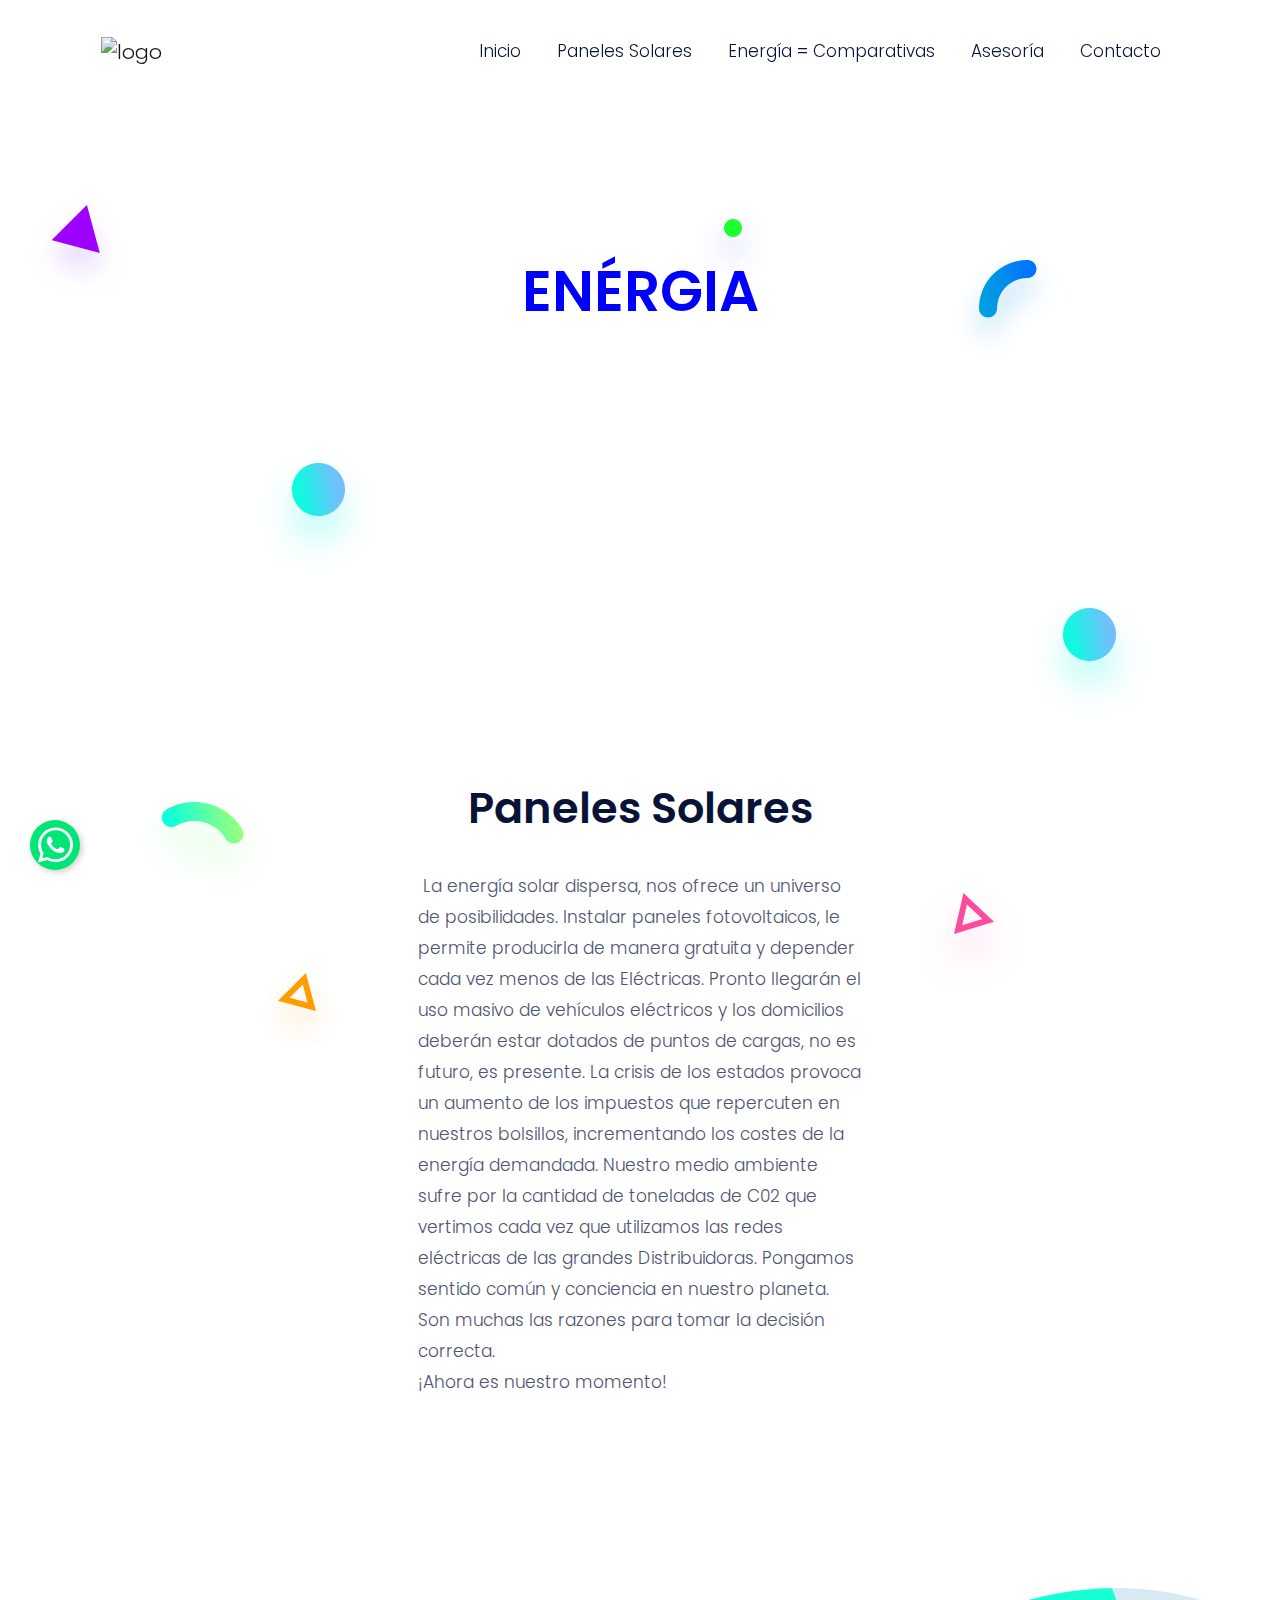
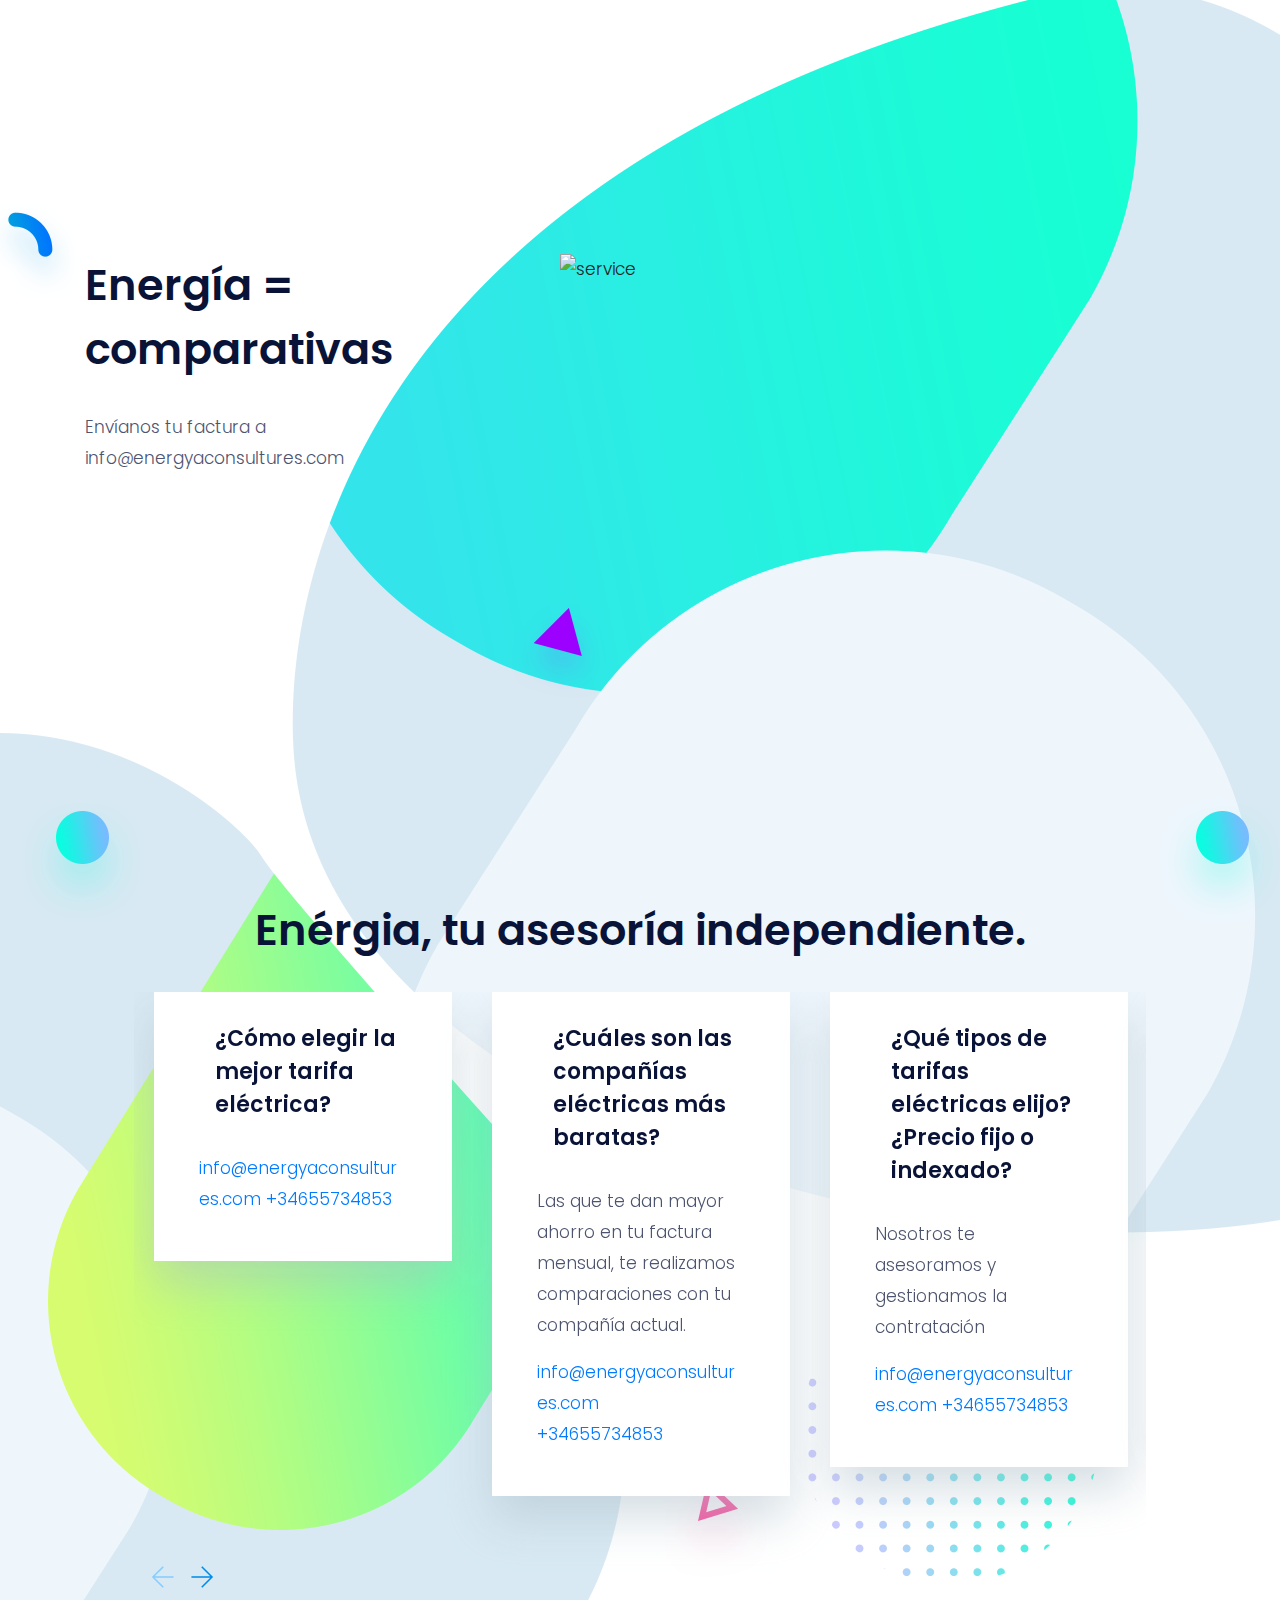
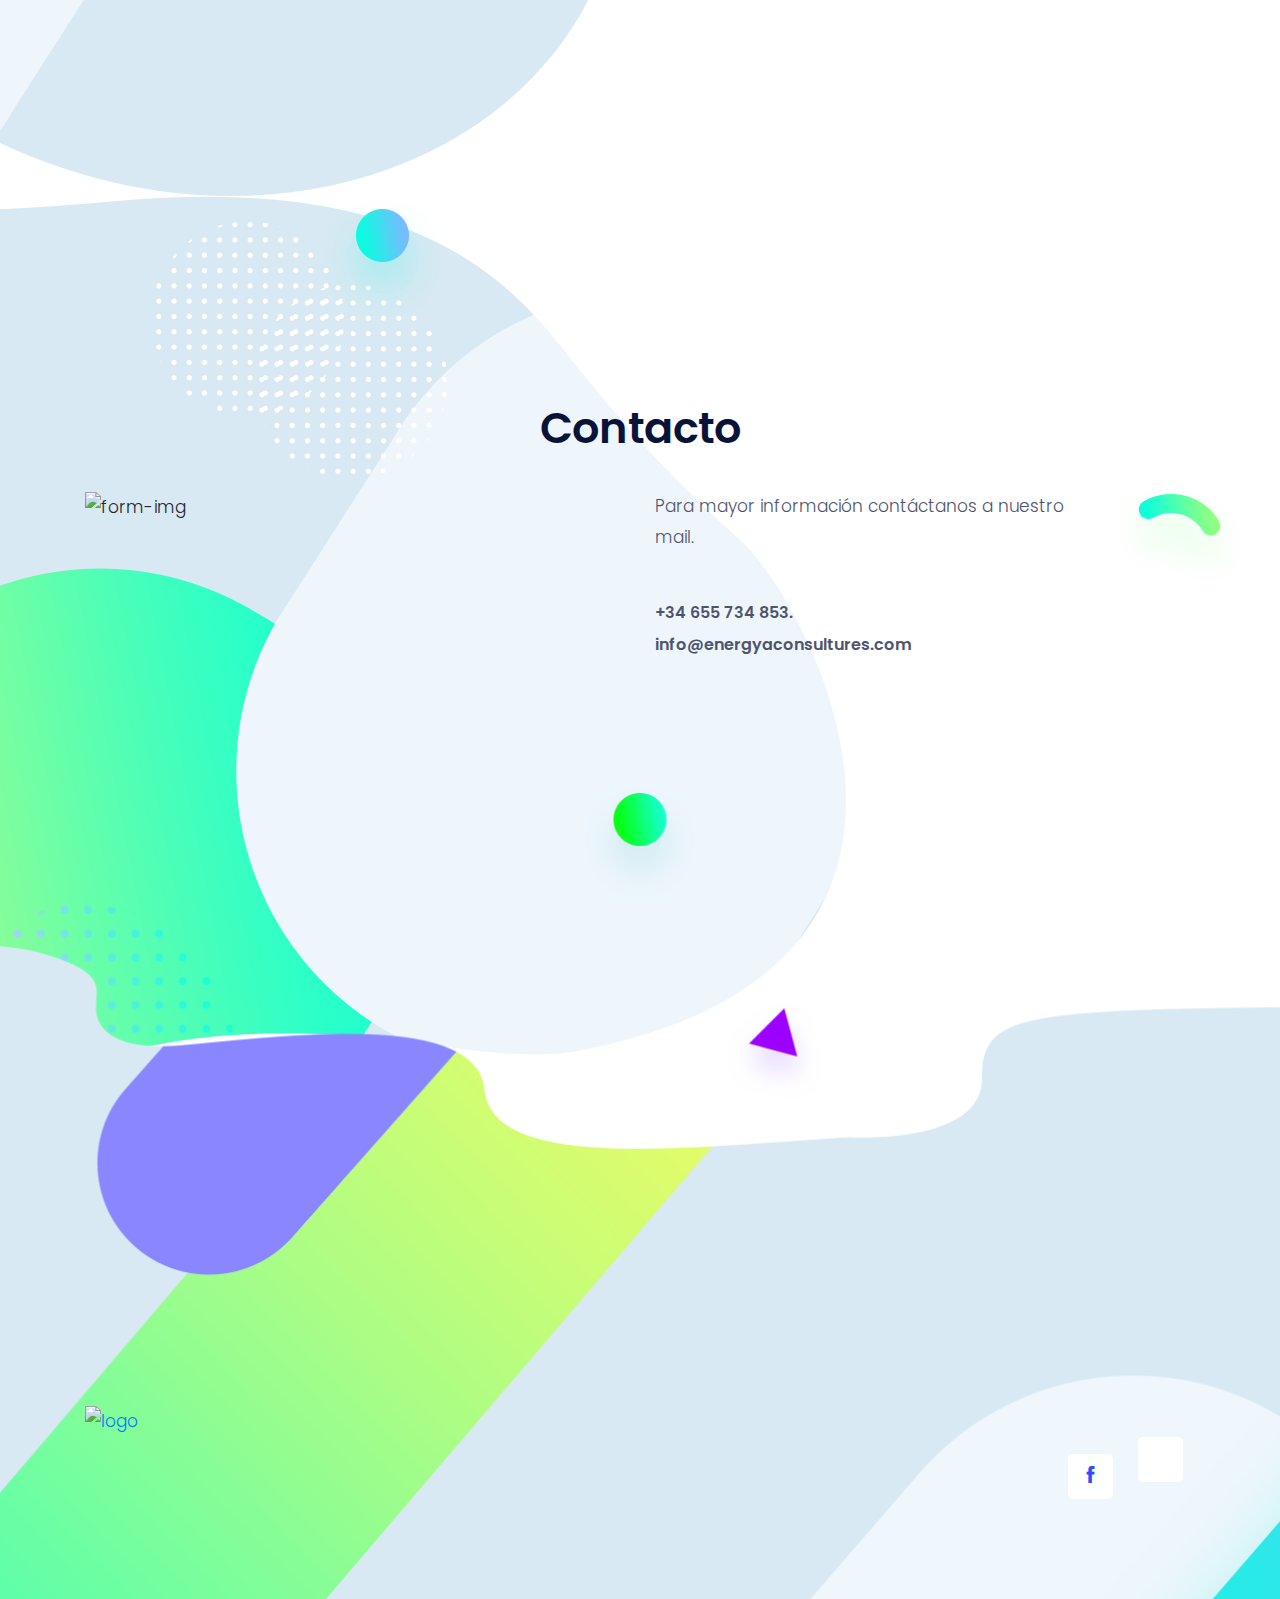
==== commit 77d58d02: "d" ====
--- a/index.html
+++ b/index.html
@@ -269,8 +269,8 @@
           <p>Cuéntanos a que te dedicas</p>
           <p style="margin-bottom: 90px;">
             
-             <a href="mailto:info@energyaconsultures.com" style="word-wrap: break-word;">info@energyaconsultures.com</a>  
-             _ <a href="https://wa.me/34655734853" target="_blank" style="word-wrap: break-word;">+34655734853</a>
+             <a href="mailto:info@energyaconsultures.com" style="word-wrap: break-word;">info@energyaconsultures.com</a>  <br>
+             <a href="https://wa.me/34655734853" target="_blank" style="word-wrap: break-word;">+34655734853</a>
           </p>
         </div>
 
@@ -404,14 +404,9 @@
             <a class="facebook" href="#"><i class="ti-facebook"></i></a>
           </li>
           <li class="list-inline-item">
-            <a class="twitter" href="#"><i class="ti-twitter-alt"></i></a>
-          </li>
-          <li class="list-inline-item">
-            <a class="linkedin" href="#"><i class="ti-linkedin"></i></a>
-          </li>
-          <li class="list-inline-item">
-            <a class="black" href="#"><i class="ti-github"></i></a>
-          </li>
+            <a class="instagram" href="#"><i class="ti-instagram-alt"></i></a>
+          </li>
+          
         </ul>
       </nav>
     </div>
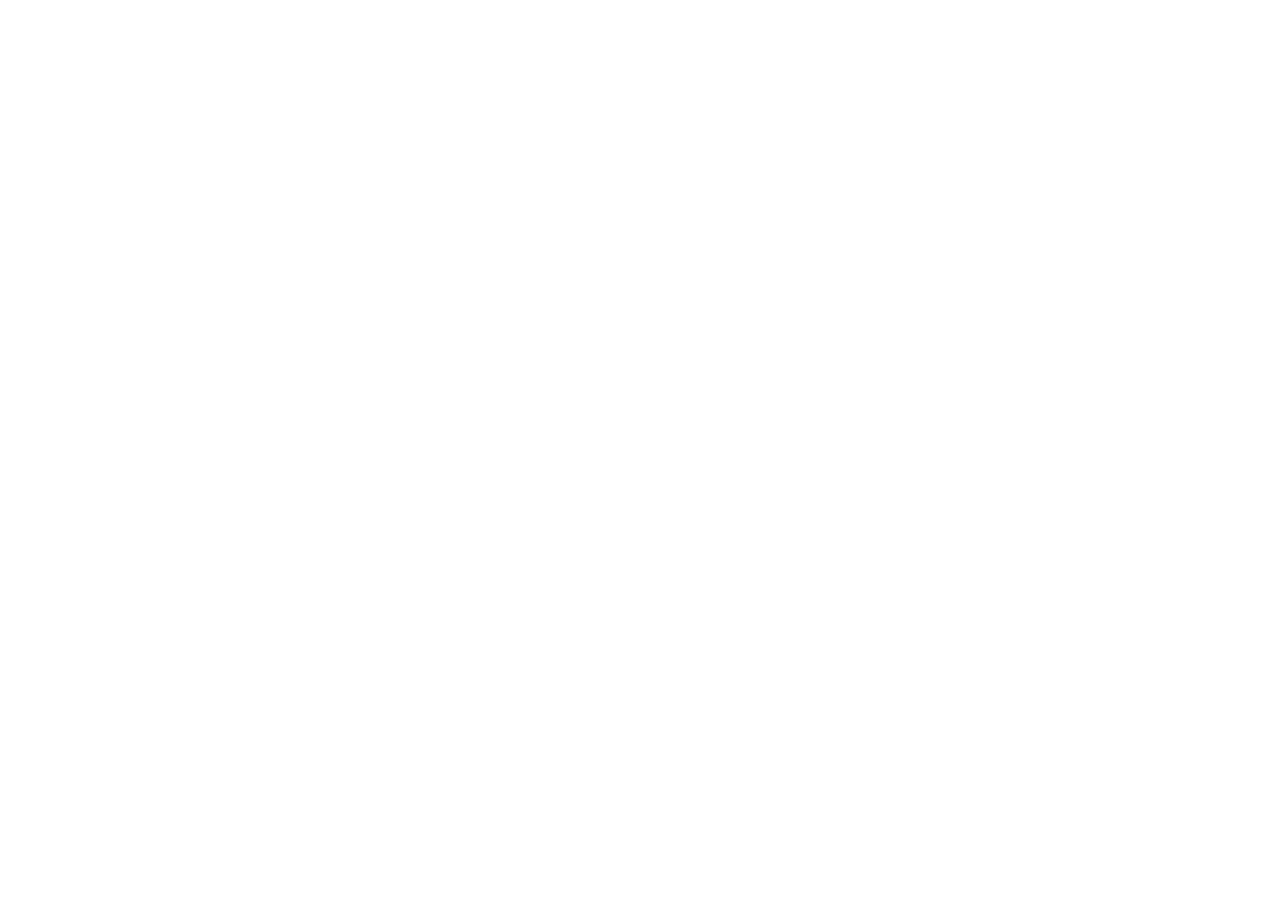
==== commit 72e45120: "N" ====
--- a/index.html
+++ b/index.html
@@ -36,399 +36,5 @@
 <body>
   
 
-<!-- navigation -->
-<section class="fixed-top navigation" >
-  <div class="container">
-    <nav class="navbar navbar-expand-lg navbar-light">
-      <a class="navbar-brand" href="#inicio"><img src="https://res.cloudinary.com/dd3uzxyfv/image/upload/c_scale,w_69/v1682343220/WhatsApp_Image_2023-04-24_at_05.19.34_oetcwa.jpg" alt="logo"></a>
-      <button class="navbar-toggler border-0" type="button" data-toggle="collapse" data-target="#navbar" aria-controls="navbar"
-        aria-expanded="false" aria-label="Toggle navigation">
-        <span class="navbar-toggler-icon"></span>
-      </button>
-      <!-- navbar -->
-      <div class="collapse navbar-collapse text-center" id="navbar">
-        <ul class="navbar-nav ml-auto">
-          <li class="nav-item">
-            <a class="nav-link page-scroll" href="#inicio">Inicio</a>
-          </li>
-          <li class="nav-item">
-            <a class="nav-link page-scroll" href="#feature">Paneles Solares</a>
-          </li>
-          <li class="nav-item">
-            <a class="nav-link page-scroll" href="#team">Energía = Comparativas</a>
-          </li>
-          <li class="nav-item">
-            <a class="nav-link page-scroll" href="#teamm" >Asesoría</a>
-          </li>
-          <li class="nav-item">
-            <a class="nav-link page-scroll" href="#pricing" >Contacto</a>
-          </li>
-
-        </ul>
-
-      </div>
-    </nav>
-  </div>
-</section>
-<!-- /navigation -->
-
-
-
-
-<!-- hero area -->
-<!-- <section class="hero-section hero" data-background="" style="background-image: url(images/hero-area/banner-bg.png);"> -->
-  <section class="hero-section hero" data-background="" style="background-image: url(https://res.cloudinary.com/dd3uzxyfv/image/upload/v1686940920/WhatsApp_Image_2023-06-16_at_10.46.48_yxwgm9.jpg);"id="feature"  style="margin-top: -40px;">
-    <div class="container"id="feature">
-      <div class="row">
-        <div class="col-lg-12 text-center zindex-1">
-          <h1 class="mb-3" style="color: blue;">ENÉRGIA</h1>
-            <!-- <p class="mb-4" style="color: white;text-align: justify; text-justify: inter-word;">
-              En Enérgia, nuestro proyecto de asesoría está orientado a que <br>
-              las empresas, autónomos y particulares sean más eficiente en sus <br>
-              consumos eléctricos, ofreciendo soluciones con el fin de abaratar costes, es decir, lo que<br>
-              pagan en sus facturas.
-            </p> -->
-            <p class="mb-4" style="color: white; text-align: justify;">
-              <span style="display: inline-block; text-align: justify; white-space: normal;">En Enérgia, nuestro proyecto de asesoría está orientado a que las empresas, autónomos y particulares sean más eficientes en sus consumos eléctricos, ofreciendo soluciones con el fin de abaratar costes, es decir, lo que pagan en sus facturas.</span>
-            </p>
-          <!-- banner image -->
-        </div>
-      </div>
-    </div>
-    <!-- background shapes -->
-    <div id="scene">
-      <img class="img-fluid hero-bg-1 up-down-animation" src="images/background-shape/feature-bg-2.png" alt="">
-      <img class="img-fluid hero-bg-2 left-right-animation" src="images/background-shape/seo-ball-1.png" alt="">
-      <img class="img-fluid hero-bg-3 left-right-animation" src="images/background-shape/seo-half-cycle.png" alt="">
-      <img class="img-fluid hero-bg-4 up-down-animation" src="images/background-shape/green-dot.png" alt="">
-      <img class="img-fluid hero-bg-5 left-right-animation" src="images/background-shape/blue-half-cycle.png" alt="">
-      <img class="img-fluid hero-bg-6 up-down-animation" src="images/background-shape/seo-ball-1.png" alt="">
-      <img class="img-fluid hero-bg-7 left-right-animation" src="images/background-shape/yellow-triangle.png" alt="">
-      <!-- <img class="img-fluid hero-bg-8 up-down-animation" src="images/background-shape/service-half-cycle.png" alt=""> -->
-      <img class="img-fluid hero-bg-9 up-down-animation" src="images/background-shape/team-bg-triangle.png" alt="">
-    </div>
-  </section>
-  <!-- /hero-area -->
-
-
-
-
-
-
-
-  <section class="section-lg service"  style="margin-top: -32%;" >
-    <div class="container">
-      <!-- <div class="row justify-content-between"> -->   <div class="row justify-content-center"> 
-        <div class="col-md-5 order-2 order-md-1">
-          <!-- <h2 class="section-title">Paneles Solares</h2> -->
-          <div class="text-center">
-            <h2 class="section-title">Paneles Solares</h2>
-          </div>
-          <p class="mb-4" style="white-space: pre-wrap;"> La energía solar dispersa, nos ofrece un universo de posibilidades. Instalar paneles fotovoltaicos, le permite producirla de manera gratuita y depender cada vez menos de las Eléctricas. Pronto llegarán el uso masivo de vehículos eléctricos y los domicilios deberán estar dotados de puntos de cargas, no es futuro, es presente. La crisis de los estados provoca un aumento de los impuestos que repercuten en nuestros bolsillos, incrementando los costes de la energía demandada. Nuestro medio ambiente sufre por la cantidad de toneladas de C02 que vertimos cada vez que utilizamos las redes eléctricas de las grandes Distribuidoras. Pongamos sentido común y conciencia en nuestro planeta. Son muchas las razones para tomar la decisión correcta. 
-¡Ahora es nuestro momento!
-          </p>  
-        </div>
-      </div>
-    </div>
-  </section>  
-
-
-
-
-  
-
-<!-- 
- <section class="section feature mb-0" id="feature">
-  <div class="container">
-    <div class="row">
-      <div class="col-lg-12 text-center">
-        <h2 class="section-title">Paneles Solares</h2>
-
-        <p class="mb-100" style="text-align: justify;">
-          <span style="display: inline-block; text-align: justify; white-space: normal; white-space: pre-wrap;">La energía solar dispersa, nos ofrece un universo de posibilidades. Instalar paneles fotovoltaicos, le permite producirla de manera gratuita y depender cada vez menos de las Eléctricas. Pronto llegarán el uso masivo de vehículos eléctricos y los domicilios deberán estar dotados de puntos de cargas, no es futuro, es presente. La crisis de los estados provoca un aumento de los impuestos que repercuten en nuestros bolsillos, incrementando los costes de la energía demandada. Nuestro medio ambiente sufre por la cantidad de toneladas de C02 que vertimos cada vez que utilizamos las redes eléctricas de las grandes Distribuidoras. Pongamos sentido común y conciencia en nuestro planeta. Son muchas las razones para tomar la decisión correcta. 
-¡Ahora es nuestro momento!</span>
-        </p>
- 
-        
-      </div>
-  
-    </div>
-  </div>
-  <img class="feature-bg-1 up-down-animation" src="images/background-shape/feature-bg-1.png" alt="bg-shape">
-  <img class="feature-bg-2 left-right-animation" src="images/background-shape/feature-bg-2.png" alt="bg-shape">
-</section>  
- -->
-
-
-
-
-
-
-<!-- service -->
-<section class="section-lg service" id="team">
-  <div class="container">
-    <div class="row justify-content-between">
-      <div class="col-md-5 order-2 order-md-1">
-        <h2 class="section-title">Energía = comparativas</h2>
-        <p class="mb-4">Envíanos tu factura a info@energyaconsultures.com</p>
-      
-      </div>
-      <div class="col-md-7 order-1 order-md-2">
-        <img class="img-fluid layer-3" src="https://res.cloudinary.com/dd3uzxyfv/image/upload/v1686940974/WhatsApp_Image_2023-06-16_at_10.46.48_1_xyiddj.jpg" alt="service">
-      </div>
-    </div>
-  </div>
-  <!-- background image -->
-  <img class="img-fluid service-bg" src="images/backgrounds/service-bg.png" alt="service-bg">
-  <!-- background shapes -->
-  <img class="service-bg-shape-1 up-down-animation" src="images/background-shape/service-half-cycle.png" alt="background-shape">
-  <img class="service-bg-shape-2 left-right-animation" src="images/background-shape/feature-bg-2.png" alt="background-shape">
-</section>
-<!-- /service -->
-
-
-
-
-
-<!-- team -->
-<section class="section-lg team" id="teamm">
-  <div class="container-fluid">
-    <div class="row">
-      <div class="col-lg-12 text-center">
-        <h2 class="section-title">Enérgia, tu asesoría independiente.</h2>
-         
-      </div>
-    </div>
-    <div class="col-10 mx-auto">
-      <div class="team-slider">
-        <!-- team-member -->
-        <div class="team-member">
-          <div class="d-flex mb-4">
-            <div class="mr-3">
-             </div>
-            <div class="align-self-center">
-              <h4>¿Cómo elegir la mejor tarifa eléctrica?</h4>
-              <h6 class="text-color">      </h6>
-            </div>
-          </div>
-          <p>
-            <a href="mailto:info@energyaconsultures.com" style="word-wrap: break-word;">info@energyaconsultures.com</a>  
-            <a href="https://wa.me/34655734853" target="_blank" style="word-wrap: break-word;">+34655734853</a>
-          </p>
-
-          
-        </div>
-
-        
-        <!-- team-member -->
-        <div class="team-member">
-          <div class="d-flex mb-4">
-            <div class="mr-3">
-             </div>
-            <div class="align-self-center">
-              <h4>¿Cuáles son las compañías eléctricas más baratas?</h4>
-              <h6 class="text-color">        </h6>
-            </div>
-          </div>
-          <p>Las que te dan mayor ahorro en tu factura mensual, te realizamos comparaciones con tu compañía actual.</p>
-
-          
-          <p>
-            <a href="mailto:info@energyaconsultures.com" style="word-wrap: break-word;">info@energyaconsultures.com</a>  <br>
-            <a href="https://wa.me/34655734853" target="_blank" style="word-wrap: break-word;">+34655734853</a>
-          </p>
-           
-        </div>
-        <!-- team-member -->
-        <div class="team-member">
-          <div class="d-flex mb-4">
-            <div class="mr-3">
-             </div>
-            <div class="align-self-center">
-              <h4>¿Qué tipos de tarifas eléctricas elijo? ¿Precio fijo o indexado?</h4>
-              <h6 class="text-color"> </h6>
-            </div>
-          </div>
-          <p>Nosotros te asesoramos y gestionamos la contratación</p>
-          <p>
-            
-            <a href="mailto:info@energyaconsultures.com" style="word-wrap: break-word;">info@energyaconsultures.com</a>  
-            <a href="https://wa.me/34655734853" target="_blank" style="word-wrap: break-word;">+34655734853</a>
-          </p>
-        </div>
-        <!-- team-member -->
-        <div class="team-member">
-          <div class="d-flex mb-4">
-            <div class="mr-3">
-             </div>
-            <div class="align-self-center">
-              <h4>¿Cómo elegir la mejor tarifa eléctrica?</h4>
-              <h6 class="text-color">      </h6>
-            </div>
-          </div>
-          <p>Cuéntanos a que te dedicas</p>
-          <p style="margin-bottom: 90px;">
-            
-             <a href="mailto:info@energyaconsultures.com" style="word-wrap: break-word;">info@energyaconsultures.com</a>  <br>
-             <a href="https://wa.me/34655734853" target="_blank" style="word-wrap: break-word;">+34655734853</a>
-          </p>
-        </div>
-
-                <!-- team-member -->
-                <div class="team-member">
-                  <div class="d-flex mb-4">
-                    <div class="mr-3">
-                     </div>
-                    <div class="align-self-center">
-                      <h4>¿Cuáles son las compañías eléctricas más baratas?</h4>
-                      <h6 class="text-color">        </h6>
-                    </div>
-                  </div>
-                  <p>Las que te dan mayor ahorro en tu factura mensual, te realizamos comparaciones con tu compañía actual.</p>
-                  <p>
-            
-                    <a href="mailto:info@energyaconsultures.com" style="word-wrap: break-word;">info@energyaconsultures.com</a>  
-                    <a href="https://wa.me/34655734853" target="_blank" style="word-wrap: break-word;">+34655734853</a>
-                  </p>
-                </div>
-                <!-- team-member -->
-      </div>
-    </div>
-  </div>
-  <!-- backgound image -->
-  <img src="images/backgrounds/team-bg.png" alt="team-bg" class="img-fluid team-bg">
-  <!-- background shapes -->
-  <img class="team-bg-shape-1 up-down-animation" src="images/background-shape/seo-ball-1.png" alt="background-shape">
-  <img class="team-bg-shape-2 left-right-animation" src="images/background-shape/seo-ball-1.png" alt="background-shape">
-  <img class="team-bg-shape-3 left-right-animation" src="images/background-shape/team-bg-triangle.png" alt="background-shape">
-  <img class="team-bg-shape-4 up-down-animation img-fluid" src="images/background-shape/team-bg-dots.png" alt="background-shape">
-</section>
-<!-- /team -->
-
-
-
-
-
-
-
-
-
-
-
-
-
-
-
-
-
-
-
-
-
-
-
-
-
-<!-- contacto -->
-<section class="section-lg seo" id="pricing" >
-  <div class="container">
-    <div class="row">
-      <div class="col-lg-12 text-center">
-        <h2 class="section-title">Contacto</h2>    
-      </div>
-
-      <div class="col-md-6">
-        <div class="seo-image">
-          <img class="img-fluid" src="https://res.cloudinary.com/dd3uzxyfv/image/upload/v1686927214/WhatsApp_Image_2023-06-16_at_10.46.46_mkpiwc.jpg" alt="form-img">
-        </div>
-      </div>
-      <div class="col-md-5">
-        <p class="mb-5">Para mayor información contáctanos a nuestro mail.</p>
-        <a href="tel:+442081446356" class="text-color h5 d-block">+34 655 734 853.</a>
-        <a href="mailto:info@altostack.io" class="mb-5 text-color h5 d-block">info@energyaconsultures.com</a>
-        <!-- <p>71 Shelton Street<br>London WC2H 9JQ England</p> -->
-      </div>
-    </div>
-  </div>
-  <!-- background image -->
-  <img class="img-fluid seo-bg" src="images/backgrounds/seo-bg.png" alt="seo-bg">
-  <!-- background-shape -->
-  <img class="seo-bg-shape-1 left-right-animation" src="images/background-shape/seo-ball-1.png" alt="bg-shape">
-  <img class="seo-bg-shape-2 up-down-animation" src="images/background-shape/seo-half-cycle.png" alt="bg-shape">
-  <img class="seo-bg-shape-3 left-right-animation" src="images/background-shape/seo-ball-2.png" alt="bg-shape">
-</section>
-<!-- /contacto -->
-
-
-
-
-
-
- 
-<svg xmlns="http://www.w3.org/2000/svg" style="display: none;"><symbol id="whatsapp" viewBox="0 0 24 24"><title>whatsapp</title><path d="m20.52 3.449c-2.28-2.204-5.28-3.449-8.475-3.449-9.17 0-14.928 9.935-10.349 17.838l-1.696 6.162 6.335-1.652c2.76 1.491 5.021 1.359 5.716 1.447 10.633 0 15.926-12.864 8.454-20.307z" fill="#eceff1" data-original="#ECEFF1" class="" style="fill:#FFFFFF" data-old_color="#eceff1"/><path d="m12.067 21.751-.006-.001h-.016c-3.182 0-5.215-1.507-5.415-1.594l-3.75.975 1.005-3.645-.239-.375c-.99-1.576-1.516-3.391-1.516-5.26 0-8.793 10.745-13.19 16.963-6.975 6.203 6.15 1.848 16.875-7.026 16.875z" fill="#4caf50" data-original="#4CAF50" class="" style="fill:#00E676" data-old_color="#4caf50"/><path d="m17.507 14.307-.009.075c-.301-.15-1.767-.867-2.04-.966-.613-.227-.44-.036-1.617 1.312-.175.195-.349.21-.646.075-.3-.15-1.263-.465-2.403-1.485-.888-.795-1.484-1.77-1.66-2.07-.293-.506.32-.578.878-1.634.1-.21.049-.375-.025-.524-.075-.15-.672-1.62-.922-2.206-.24-.584-.487-.51-.672-.51-.576-.05-.997-.042-1.368.344-1.614 1.774-1.207 3.604.174 5.55 2.714 3.552 4.16 4.206 6.804 5.114.714.227 1.365.195 1.88.121.574-.091 1.767-.721 2.016-1.426.255-.705.255-1.29.18-1.425-.074-.135-.27-.21-.57-.345z" fill="#fafafa" data-original="#FAFAFA" class="active-path" style="fill:#FFFFFF" data-old_color="#fafafa"/></symbol></svg>
-<div class="content_cl_wpp">
-    <a href="https://api.whatsapp.com/send?phone=34655734853" target="_blank">
-        <div class="area_cl_wpp">
-            <svg class="icon">
-                <use xlink:href="#whatsapp" />
-            </svg>
-        </div>
-    </a>
-</div>
-
-<!-- footer -->
-<footer class="footer-section footer" style="background-image: url(images/backgrounds/footer-bg.png);">
-  <div class="container">
-    <div class="row">
-      <div class="col-lg-4 text-center text-lg-left mb-4 mb-lg-0">
-        <!-- logo -->
-        <a href="index.html">
-          <img class="img-fluid" src="https://res.cloudinary.com/dd3uzxyfv/image/upload/c_scale,w_69/v1682343220/WhatsApp_Image_2023-04-24_at_05.19.34_oetcwa.jpg" alt="logo">
-        </a>
-      </div>
-      <!-- footer menu -->
-      <!-- <nav class="col-lg-8 align-self-center mb-5">
-        <ul class="list-inline text-lg-right text-center footer-menu">
-          <li class="list-inline-item active"><a href="index.html">Home</a></li>
-          <li class="list-inline-item"><a class="page-scroll" href="#feature">Feature</a></li>
-          <li class="list-inline-item"><a href="about.html">About</a></li>
-          <li class="list-inline-item"><a class="page-scroll" href="#team">Team</a></li>
-          <li class="list-inline-item"><a class="page-scroll" href="#pricing">Pricing</a></li>
-          <li class="list-inline-item"><a href="contact.html">Contact</a></li>
-        </ul>
-      </nav> -->
-      <!-- footer social icon -->
-      <nav class="col-12">
-        <ul class="list-inline text-lg-right text-center social-icon">
-          <li class="list-inline-item">
-            <a class="facebook" href="#"><i class="ti-facebook"></i></a>
-          </li>
-          <li class="list-inline-item">
-            <a class="instagram" href="#"><i class="ti-instagram-alt"></i></a>
-          </li>
-          
-        </ul>
-      </nav>
-    </div>
-  </div>
-</footer>
-<!-- /footer -->
-
-<!-- jQuery -->
-<script src="plugins/jQuery/jquery.min.js"></script>
-<!-- Bootstrap JS -->
-<script src="plugins/bootstrap/bootstrap.min.js"></script>
-<!-- slick slider -->
-<script src="plugins/slick/slick.min.js"></script>
-<!-- venobox -->
-<script src="plugins/Venobox/venobox.min.js"></script>
-<!-- aos -->
-<script src="plugins/aos/aos.js"></script>
-<!-- Main Script -->
-<script src="js/script.js"></script>
-
-
-
-
 </body>
 </html>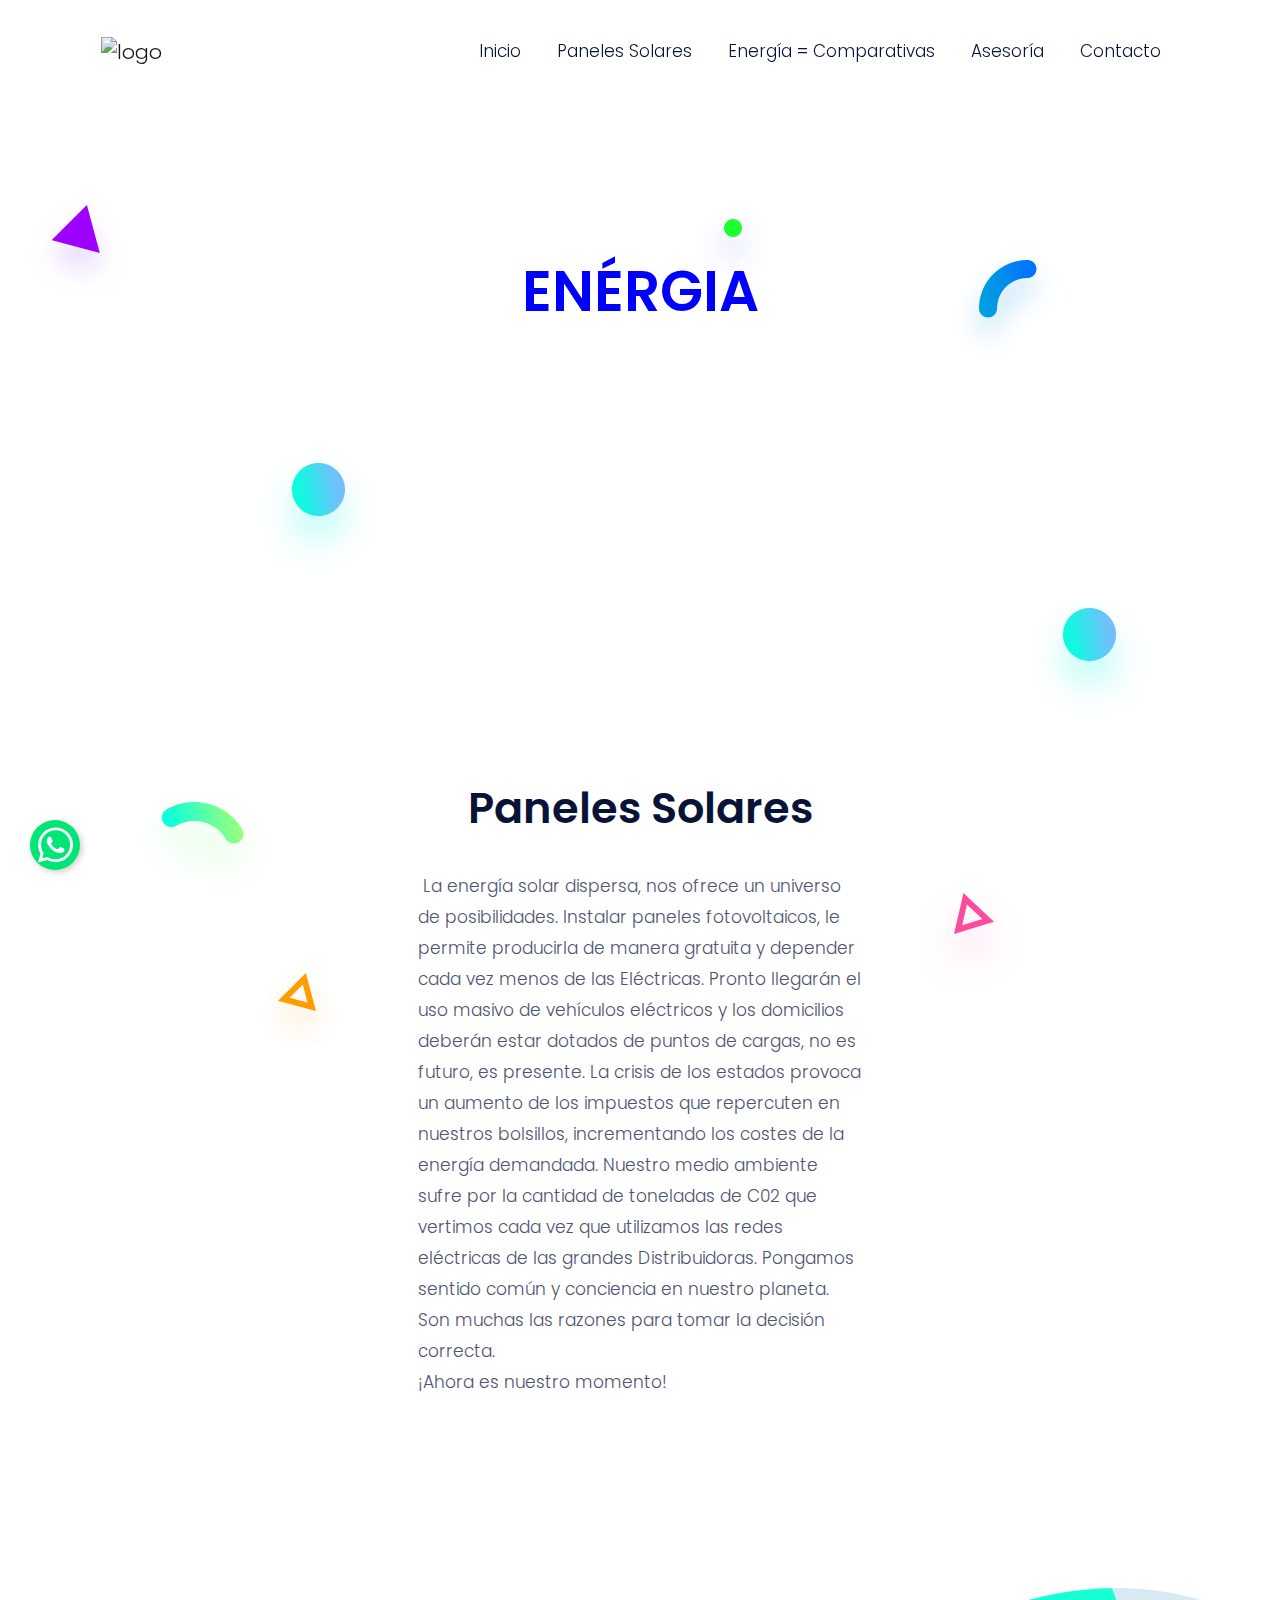
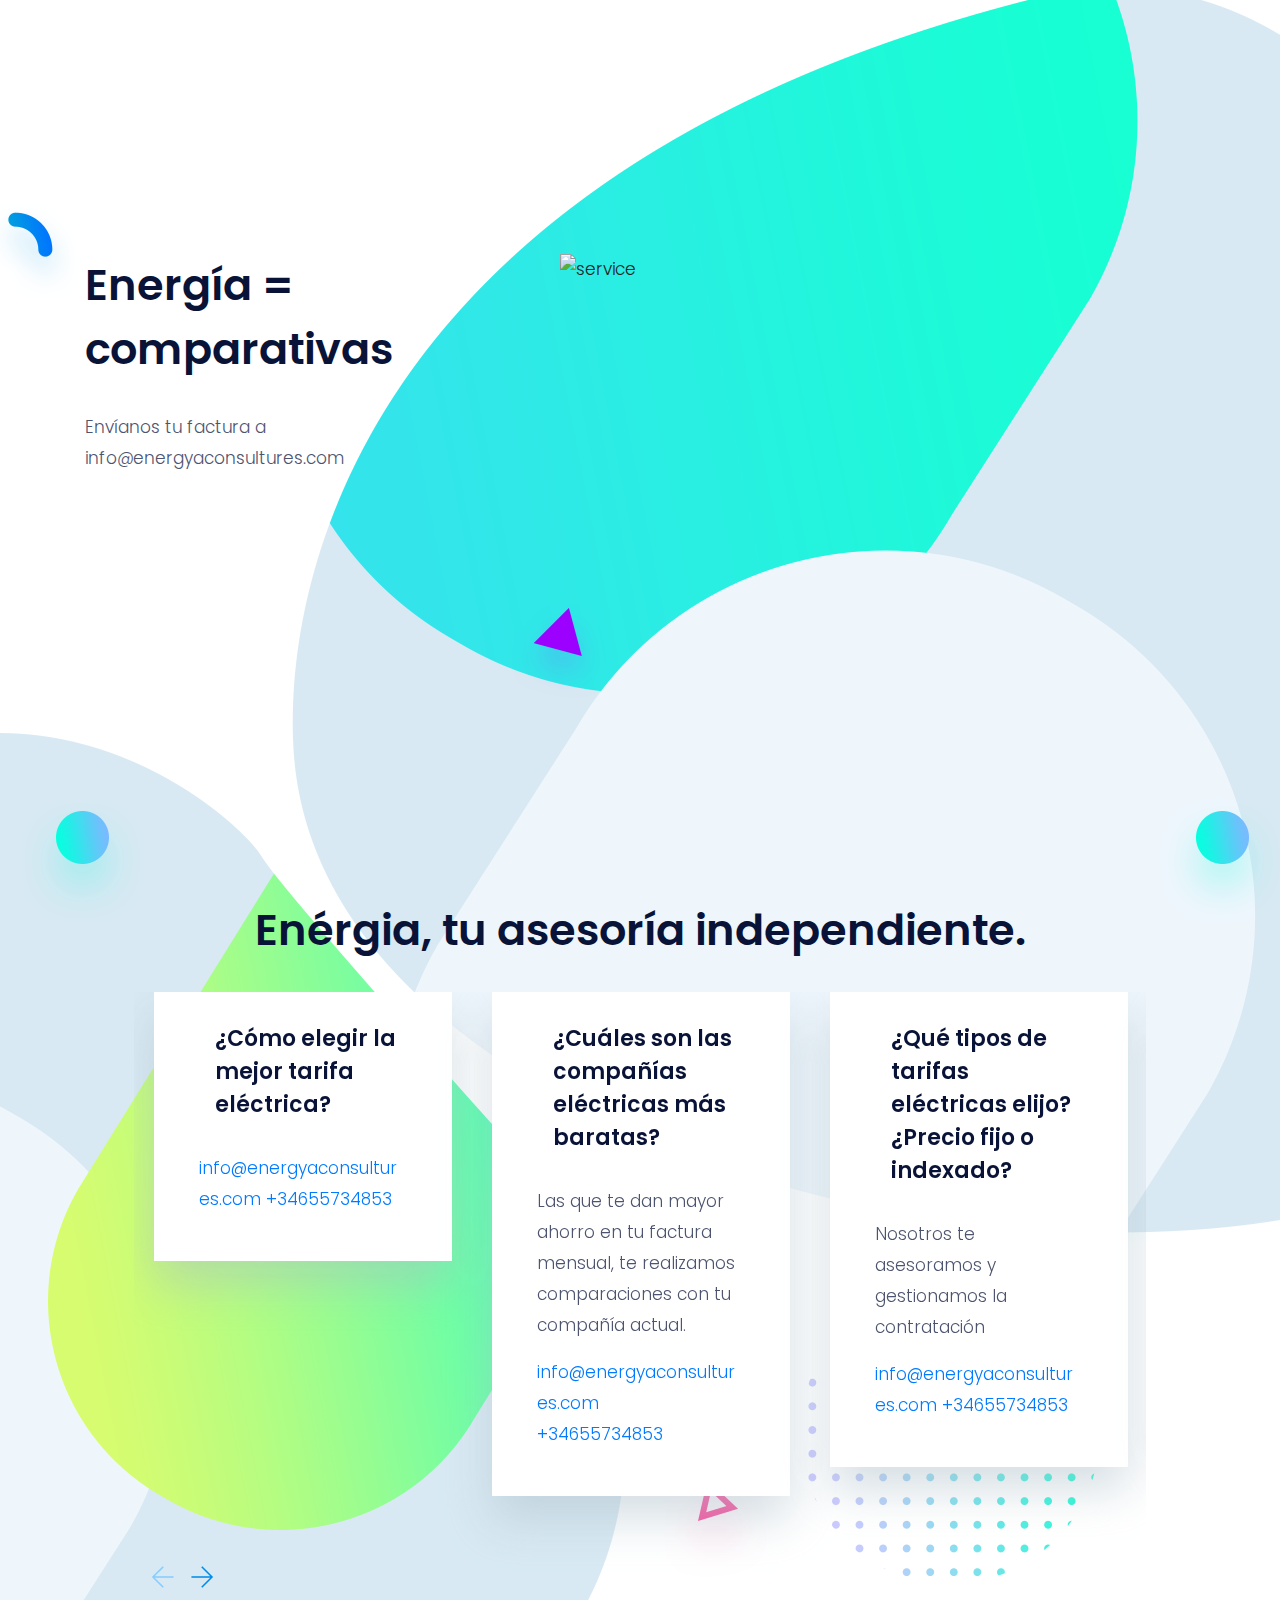
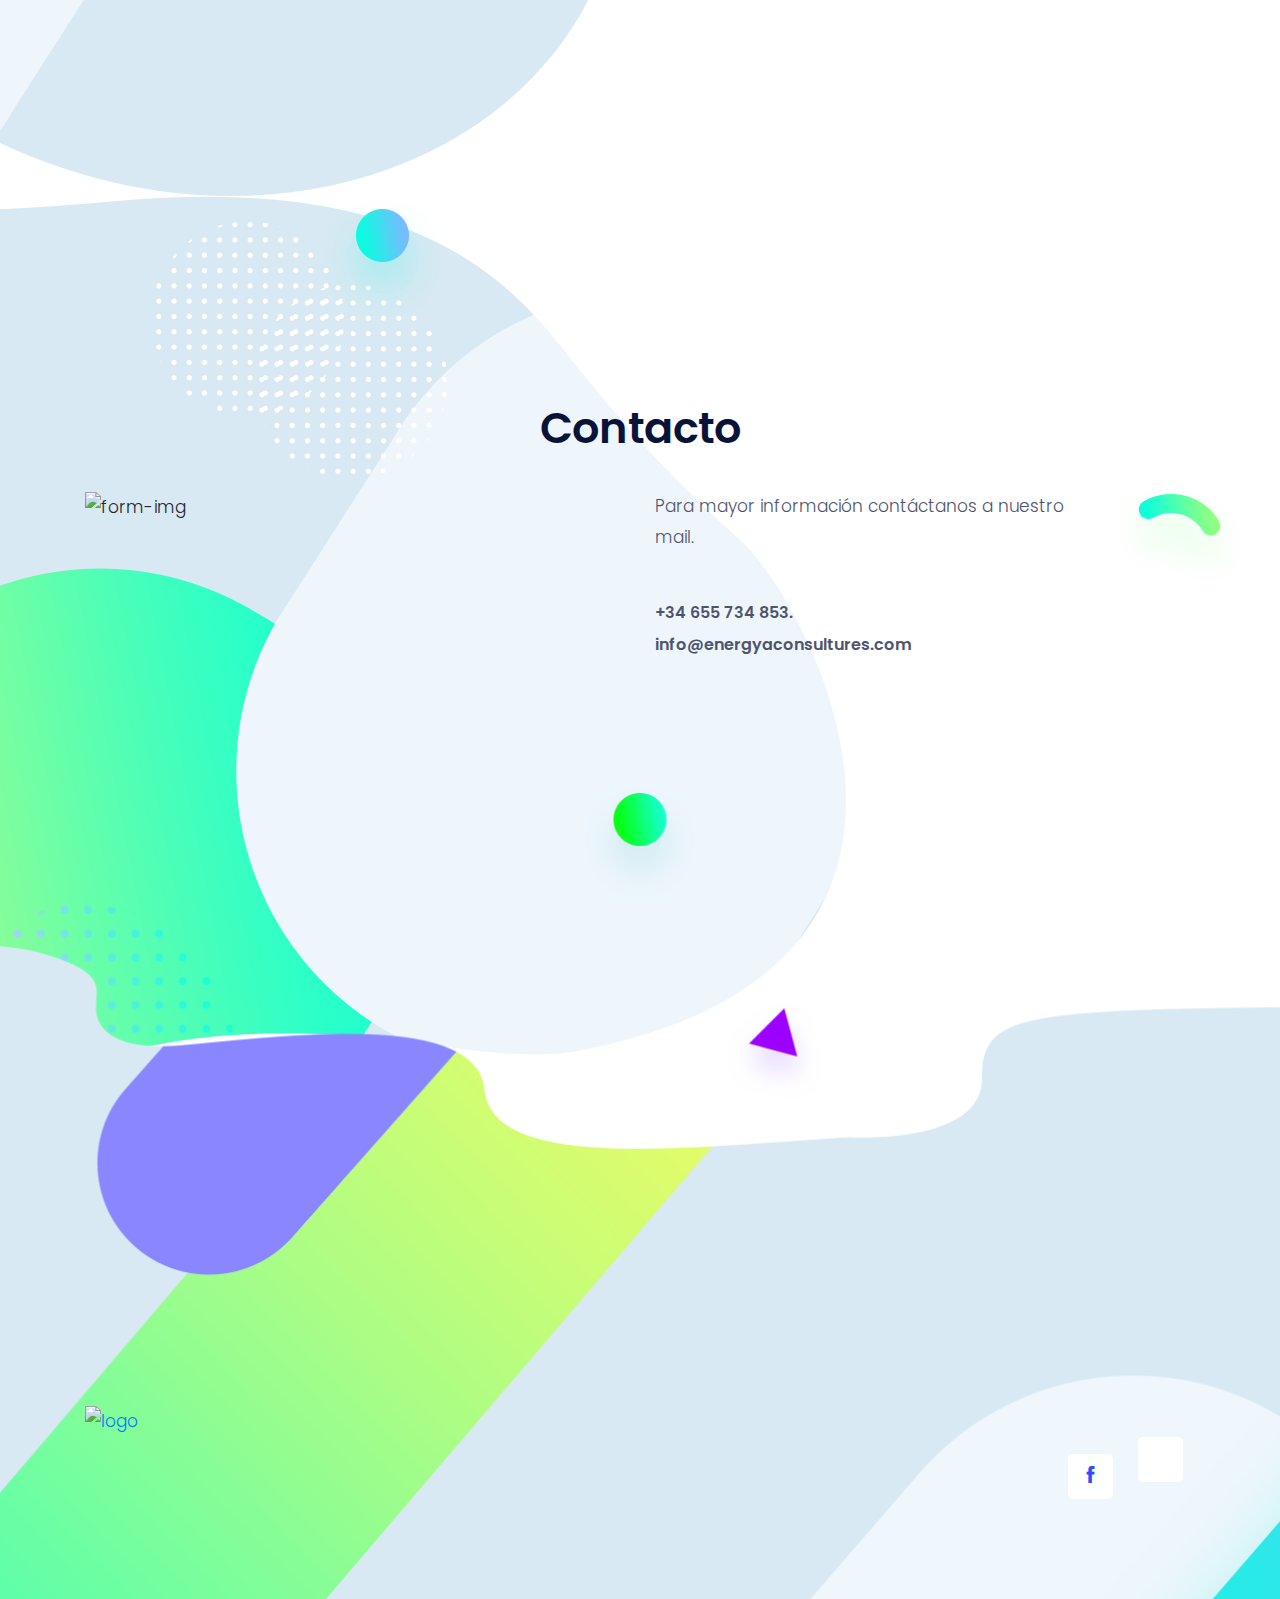
==== commit db447284: "NN" ====
--- a/index.html
+++ b/index.html
@@ -36,5 +36,399 @@
 <body>
   
 
+<!-- navigation -->
+<section class="fixed-top navigation" >
+  <div class="container">
+    <nav class="navbar navbar-expand-lg navbar-light">
+      <a class="navbar-brand" href="#inicio"><img src="https://res.cloudinary.com/dd3uzxyfv/image/upload/c_scale,w_69/v1682343220/WhatsApp_Image_2023-04-24_at_05.19.34_oetcwa.jpg" alt="logo"></a>
+      <button class="navbar-toggler border-0" type="button" data-toggle="collapse" data-target="#navbar" aria-controls="navbar"
+        aria-expanded="false" aria-label="Toggle navigation">
+        <span class="navbar-toggler-icon"></span>
+      </button>
+      <!-- navbar -->
+      <div class="collapse navbar-collapse text-center" id="navbar">
+        <ul class="navbar-nav ml-auto">
+          <li class="nav-item">
+            <a class="nav-link page-scroll" href="#inicio">Inicio</a>
+          </li>
+          <li class="nav-item">
+            <a class="nav-link page-scroll" href="#feature">Paneles Solares</a>
+          </li>
+          <li class="nav-item">
+            <a class="nav-link page-scroll" href="#team">Energía = Comparativas</a>
+          </li>
+          <li class="nav-item">
+            <a class="nav-link page-scroll" href="#teamm" >Asesoría</a>
+          </li>
+          <li class="nav-item">
+            <a class="nav-link page-scroll" href="#pricing" >Contacto</a>
+          </li>
+
+        </ul>
+
+      </div>
+    </nav>
+  </div>
+</section>
+<!-- /navigation -->
+
+
+
+
+<!-- hero area -->
+<!-- <section class="hero-section hero" data-background="" style="background-image: url(images/hero-area/banner-bg.png);"> -->
+  <section class="hero-section hero" data-background="" style="background-image: url(https://res.cloudinary.com/dd3uzxyfv/image/upload/v1686940920/WhatsApp_Image_2023-06-16_at_10.46.48_yxwgm9.jpg);"id="feature"  style="margin-top: -40px;">
+    <div class="container"id="feature">
+      <div class="row">
+        <div class="col-lg-12 text-center zindex-1">
+          <h1 class="mb-3" style="color: blue;">ENÉRGIA</h1>
+            <!-- <p class="mb-4" style="color: white;text-align: justify; text-justify: inter-word;">
+              En Enérgia, nuestro proyecto de asesoría está orientado a que <br>
+              las empresas, autónomos y particulares sean más eficiente en sus <br>
+              consumos eléctricos, ofreciendo soluciones con el fin de abaratar costes, es decir, lo que<br>
+              pagan en sus facturas.
+            </p> -->
+            <p class="mb-4" style="color: white; text-align: justify;">
+              <span style="display: inline-block; text-align: justify; white-space: normal;">En Enérgia, nuestro proyecto de asesoría está orientado a que las empresas, autónomos y particulares sean más eficientes en sus consumos eléctricos, ofreciendo soluciones con el fin de abaratar costes, es decir, lo que pagan en sus facturas.</span>
+            </p>
+          <!-- banner image -->
+        </div>
+      </div>
+    </div>
+    <!-- background shapes -->
+    <div id="scene">
+      <img class="img-fluid hero-bg-1 up-down-animation" src="images/background-shape/feature-bg-2.png" alt="">
+      <img class="img-fluid hero-bg-2 left-right-animation" src="images/background-shape/seo-ball-1.png" alt="">
+      <img class="img-fluid hero-bg-3 left-right-animation" src="images/background-shape/seo-half-cycle.png" alt="">
+      <img class="img-fluid hero-bg-4 up-down-animation" src="images/background-shape/green-dot.png" alt="">
+      <img class="img-fluid hero-bg-5 left-right-animation" src="images/background-shape/blue-half-cycle.png" alt="">
+      <img class="img-fluid hero-bg-6 up-down-animation" src="images/background-shape/seo-ball-1.png" alt="">
+      <img class="img-fluid hero-bg-7 left-right-animation" src="images/background-shape/yellow-triangle.png" alt="">
+      <!-- <img class="img-fluid hero-bg-8 up-down-animation" src="images/background-shape/service-half-cycle.png" alt=""> -->
+      <img class="img-fluid hero-bg-9 up-down-animation" src="images/background-shape/team-bg-triangle.png" alt="">
+    </div>
+  </section>
+  <!-- /hero-area -->
+
+
+
+
+
+
+
+  <section class="section-lg service"  style="margin-top: -32%;" >
+    <div class="container">
+      <!-- <div class="row justify-content-between"> -->   <div class="row justify-content-center"> 
+        <div class="col-md-5 order-2 order-md-1">
+          <!-- <h2 class="section-title">Paneles Solares</h2> -->
+          <div class="text-center">
+            <h2 class="section-title">Paneles Solares</h2>
+          </div>
+          <p class="mb-4" style="white-space: pre-wrap;"> La energía solar dispersa, nos ofrece un universo de posibilidades. Instalar paneles fotovoltaicos, le permite producirla de manera gratuita y depender cada vez menos de las Eléctricas. Pronto llegarán el uso masivo de vehículos eléctricos y los domicilios deberán estar dotados de puntos de cargas, no es futuro, es presente. La crisis de los estados provoca un aumento de los impuestos que repercuten en nuestros bolsillos, incrementando los costes de la energía demandada. Nuestro medio ambiente sufre por la cantidad de toneladas de C02 que vertimos cada vez que utilizamos las redes eléctricas de las grandes Distribuidoras. Pongamos sentido común y conciencia en nuestro planeta. Son muchas las razones para tomar la decisión correcta. 
+¡Ahora es nuestro momento!
+          </p>  
+        </div>
+      </div>
+    </div>
+  </section>  
+
+
+
+
+  
+
+<!-- 
+ <section class="section feature mb-0" id="feature">
+  <div class="container">
+    <div class="row">
+      <div class="col-lg-12 text-center">
+        <h2 class="section-title">Paneles Solares</h2>
+
+        <p class="mb-100" style="text-align: justify;">
+          <span style="display: inline-block; text-align: justify; white-space: normal; white-space: pre-wrap;">La energía solar dispersa, nos ofrece un universo de posibilidades. Instalar paneles fotovoltaicos, le permite producirla de manera gratuita y depender cada vez menos de las Eléctricas. Pronto llegarán el uso masivo de vehículos eléctricos y los domicilios deberán estar dotados de puntos de cargas, no es futuro, es presente. La crisis de los estados provoca un aumento de los impuestos que repercuten en nuestros bolsillos, incrementando los costes de la energía demandada. Nuestro medio ambiente sufre por la cantidad de toneladas de C02 que vertimos cada vez que utilizamos las redes eléctricas de las grandes Distribuidoras. Pongamos sentido común y conciencia en nuestro planeta. Son muchas las razones para tomar la decisión correcta. 
+¡Ahora es nuestro momento!</span>
+        </p>
+ 
+        
+      </div>
+  
+    </div>
+  </div>
+  <img class="feature-bg-1 up-down-animation" src="images/background-shape/feature-bg-1.png" alt="bg-shape">
+  <img class="feature-bg-2 left-right-animation" src="images/background-shape/feature-bg-2.png" alt="bg-shape">
+</section>  
+ -->
+
+
+
+
+
+
+<!-- service -->
+<section class="section-lg service" id="team">
+  <div class="container">
+    <div class="row justify-content-between">
+      <div class="col-md-5 order-2 order-md-1">
+        <h2 class="section-title">Energía = comparativas</h2>
+        <p class="mb-4">Envíanos tu factura a info@energyaconsultures.com</p>
+      
+      </div>
+      <div class="col-md-7 order-1 order-md-2">
+        <img class="img-fluid layer-3" src="https://res.cloudinary.com/dd3uzxyfv/image/upload/v1686940974/WhatsApp_Image_2023-06-16_at_10.46.48_1_xyiddj.jpg" alt="service">
+      </div>
+    </div>
+  </div>
+  <!-- background image -->
+  <img class="img-fluid service-bg" src="images/backgrounds/service-bg.png" alt="service-bg">
+  <!-- background shapes -->
+  <img class="service-bg-shape-1 up-down-animation" src="images/background-shape/service-half-cycle.png" alt="background-shape">
+  <img class="service-bg-shape-2 left-right-animation" src="images/background-shape/feature-bg-2.png" alt="background-shape">
+</section>
+<!-- /service -->
+
+
+
+
+
+<!-- team -->
+<section class="section-lg team" id="teamm">
+  <div class="container-fluid">
+    <div class="row">
+      <div class="col-lg-12 text-center">
+        <h2 class="section-title">Enérgia, tu asesoría independiente.</h2>
+         
+      </div>
+    </div>
+    <div class="col-10 mx-auto">
+      <div class="team-slider">
+        <!-- team-member -->
+        <div class="team-member">
+          <div class="d-flex mb-4">
+            <div class="mr-3">
+             </div>
+            <div class="align-self-center">
+              <h4>¿Cómo elegir la mejor tarifa eléctrica?</h4>
+              <h6 class="text-color">      </h6>
+            </div>
+          </div>
+          <p>
+            <a href="mailto:info@energyaconsultures.com" style="word-wrap: break-word;">info@energyaconsultures.com</a>  
+            <a href="https://wa.me/34655734853" target="_blank" style="word-wrap: break-word;">+34655734853</a>
+          </p>
+
+          
+        </div>
+
+        
+        <!-- team-member -->
+        <div class="team-member">
+          <div class="d-flex mb-4">
+            <div class="mr-3">
+             </div>
+            <div class="align-self-center">
+              <h4>¿Cuáles son las compañías eléctricas más baratas?</h4>
+              <h6 class="text-color">        </h6>
+            </div>
+          </div>
+          <p>Las que te dan mayor ahorro en tu factura mensual, te realizamos comparaciones con tu compañía actual.</p>
+
+          
+          <p>
+            <a href="mailto:info@energyaconsultures.com" style="word-wrap: break-word;">info@energyaconsultures.com</a>  <br>
+            <a href="https://wa.me/34655734853" target="_blank" style="word-wrap: break-word;">+34655734853</a>
+          </p>
+           
+        </div>
+        <!-- team-member -->
+        <div class="team-member">
+          <div class="d-flex mb-4">
+            <div class="mr-3">
+             </div>
+            <div class="align-self-center">
+              <h4>¿Qué tipos de tarifas eléctricas elijo? ¿Precio fijo o indexado?</h4>
+              <h6 class="text-color"> </h6>
+            </div>
+          </div>
+          <p>Nosotros te asesoramos y gestionamos la contratación</p>
+          <p>
+            
+            <a href="mailto:info@energyaconsultures.com" style="word-wrap: break-word;">info@energyaconsultures.com</a>  
+            <a href="https://wa.me/34655734853" target="_blank" style="word-wrap: break-word;">+34655734853</a>
+          </p>
+        </div>
+        <!-- team-member -->
+        <div class="team-member">
+          <div class="d-flex mb-4">
+            <div class="mr-3">
+             </div>
+            <div class="align-self-center">
+              <h4>¿Cómo elegir la mejor tarifa eléctrica?</h4>
+              <h6 class="text-color">      </h6>
+            </div>
+          </div>
+          <p>Cuéntanos a que te dedicas</p>
+          <p style="margin-bottom: 90px;">
+            
+             <a href="mailto:info@energyaconsultures.com" style="word-wrap: break-word;">info@energyaconsultures.com</a>  <br>
+             <a href="https://wa.me/34655734853" target="_blank" style="word-wrap: break-word;">+34655734853</a>
+          </p>
+        </div>
+
+                <!-- team-member -->
+                <div class="team-member">
+                  <div class="d-flex mb-4">
+                    <div class="mr-3">
+                     </div>
+                    <div class="align-self-center">
+                      <h4>¿Cuáles son las compañías eléctricas más baratas?</h4>
+                      <h6 class="text-color">        </h6>
+                    </div>
+                  </div>
+                  <p>Las que te dan mayor ahorro en tu factura mensual, te realizamos comparaciones con tu compañía actual.</p>
+                  <p>
+            
+                    <a href="mailto:info@energyaconsultures.com" style="word-wrap: break-word;">info@energyaconsultures.com</a>  
+                    <a href="https://wa.me/34655734853" target="_blank" style="word-wrap: break-word;">+34655734853</a>
+                  </p>
+                </div>
+                <!-- team-member -->
+      </div>
+    </div>
+  </div>
+  <!-- backgound image -->
+  <img src="images/backgrounds/team-bg.png" alt="team-bg" class="img-fluid team-bg">
+  <!-- background shapes -->
+  <img class="team-bg-shape-1 up-down-animation" src="images/background-shape/seo-ball-1.png" alt="background-shape">
+  <img class="team-bg-shape-2 left-right-animation" src="images/background-shape/seo-ball-1.png" alt="background-shape">
+  <img class="team-bg-shape-3 left-right-animation" src="images/background-shape/team-bg-triangle.png" alt="background-shape">
+  <img class="team-bg-shape-4 up-down-animation img-fluid" src="images/background-shape/team-bg-dots.png" alt="background-shape">
+</section>
+<!-- /team -->
+
+
+
+
+
+
+
+
+
+
+
+
+
+
+
+
+
+
+
+
+
+
+
+
+
+<!-- contacto -->
+<section class="section-lg seo" id="pricing" >
+  <div class="container">
+    <div class="row">
+      <div class="col-lg-12 text-center">
+        <h2 class="section-title">Contacto</h2>    
+      </div>
+
+      <div class="col-md-6">
+        <div class="seo-image">
+          <img class="img-fluid" src="https://res.cloudinary.com/dd3uzxyfv/image/upload/v1686927214/WhatsApp_Image_2023-06-16_at_10.46.46_mkpiwc.jpg" alt="form-img">
+        </div>
+      </div>
+      <div class="col-md-5">
+        <p class="mb-5">Para mayor información contáctanos a nuestro mail.</p>
+        <a href="tel:+442081446356" class="text-color h5 d-block">+34 655 734 853.</a>
+        <a href="mailto:info@altostack.io" class="mb-5 text-color h5 d-block">info@energyaconsultures.com</a>
+        <!-- <p>71 Shelton Street<br>London WC2H 9JQ England</p> -->
+      </div>
+    </div>
+  </div>
+  <!-- background image -->
+  <img class="img-fluid seo-bg" src="images/backgrounds/seo-bg.png" alt="seo-bg">
+  <!-- background-shape -->
+  <img class="seo-bg-shape-1 left-right-animation" src="images/background-shape/seo-ball-1.png" alt="bg-shape">
+  <img class="seo-bg-shape-2 up-down-animation" src="images/background-shape/seo-half-cycle.png" alt="bg-shape">
+  <img class="seo-bg-shape-3 left-right-animation" src="images/background-shape/seo-ball-2.png" alt="bg-shape">
+</section>
+<!-- /contacto -->
+
+
+
+
+
+
+ 
+<svg xmlns="http://www.w3.org/2000/svg" style="display: none;"><symbol id="whatsapp" viewBox="0 0 24 24"><title>whatsapp</title><path d="m20.52 3.449c-2.28-2.204-5.28-3.449-8.475-3.449-9.17 0-14.928 9.935-10.349 17.838l-1.696 6.162 6.335-1.652c2.76 1.491 5.021 1.359 5.716 1.447 10.633 0 15.926-12.864 8.454-20.307z" fill="#eceff1" data-original="#ECEFF1" class="" style="fill:#FFFFFF" data-old_color="#eceff1"/><path d="m12.067 21.751-.006-.001h-.016c-3.182 0-5.215-1.507-5.415-1.594l-3.75.975 1.005-3.645-.239-.375c-.99-1.576-1.516-3.391-1.516-5.26 0-8.793 10.745-13.19 16.963-6.975 6.203 6.15 1.848 16.875-7.026 16.875z" fill="#4caf50" data-original="#4CAF50" class="" style="fill:#00E676" data-old_color="#4caf50"/><path d="m17.507 14.307-.009.075c-.301-.15-1.767-.867-2.04-.966-.613-.227-.44-.036-1.617 1.312-.175.195-.349.21-.646.075-.3-.15-1.263-.465-2.403-1.485-.888-.795-1.484-1.77-1.66-2.07-.293-.506.32-.578.878-1.634.1-.21.049-.375-.025-.524-.075-.15-.672-1.62-.922-2.206-.24-.584-.487-.51-.672-.51-.576-.05-.997-.042-1.368.344-1.614 1.774-1.207 3.604.174 5.55 2.714 3.552 4.16 4.206 6.804 5.114.714.227 1.365.195 1.88.121.574-.091 1.767-.721 2.016-1.426.255-.705.255-1.29.18-1.425-.074-.135-.27-.21-.57-.345z" fill="#fafafa" data-original="#FAFAFA" class="active-path" style="fill:#FFFFFF" data-old_color="#fafafa"/></symbol></svg>
+<div class="content_cl_wpp">
+    <a href="https://api.whatsapp.com/send?phone=34655734853" target="_blank">
+        <div class="area_cl_wpp">
+            <svg class="icon">
+                <use xlink:href="#whatsapp" />
+            </svg>
+        </div>
+    </a>
+</div>
+
+<!-- footer -->
+<footer class="footer-section footer" style="background-image: url(images/backgrounds/footer-bg.png);">
+  <div class="container">
+    <div class="row">
+      <div class="col-lg-4 text-center text-lg-left mb-4 mb-lg-0">
+        <!-- logo -->
+        <a href="index.html">
+          <img class="img-fluid" src="https://res.cloudinary.com/dd3uzxyfv/image/upload/c_scale,w_69/v1682343220/WhatsApp_Image_2023-04-24_at_05.19.34_oetcwa.jpg" alt="logo">
+        </a>
+      </div>
+      <!-- footer menu -->
+      <!-- <nav class="col-lg-8 align-self-center mb-5">
+        <ul class="list-inline text-lg-right text-center footer-menu">
+          <li class="list-inline-item active"><a href="index.html">Home</a></li>
+          <li class="list-inline-item"><a class="page-scroll" href="#feature">Feature</a></li>
+          <li class="list-inline-item"><a href="about.html">About</a></li>
+          <li class="list-inline-item"><a class="page-scroll" href="#team">Team</a></li>
+          <li class="list-inline-item"><a class="page-scroll" href="#pricing">Pricing</a></li>
+          <li class="list-inline-item"><a href="contact.html">Contact</a></li>
+        </ul>
+      </nav> -->
+      <!-- footer social icon -->
+      <nav class="col-12">
+        <ul class="list-inline text-lg-right text-center social-icon">
+          <li class="list-inline-item">
+            <a class="facebook" href="#"><i class="ti-facebook"></i></a>
+          </li>
+          <li class="list-inline-item">
+            <a class="instagram" href="#"><i class="ti-instagram-alt"></i></a>
+          </li>
+          
+        </ul>
+      </nav>
+    </div>
+  </div>
+</footer>
+<!-- /footer -->
+
+<!-- jQuery -->
+<script src="plugins/jQuery/jquery.min.js"></script>
+<!-- Bootstrap JS -->
+<script src="plugins/bootstrap/bootstrap.min.js"></script>
+<!-- slick slider -->
+<script src="plugins/slick/slick.min.js"></script>
+<!-- venobox -->
+<script src="plugins/Venobox/venobox.min.js"></script>
+<!-- aos -->
+<script src="plugins/aos/aos.js"></script>
+<!-- Main Script -->
+<script src="js/script.js"></script>
+
+
+
+
 </body>
 </html>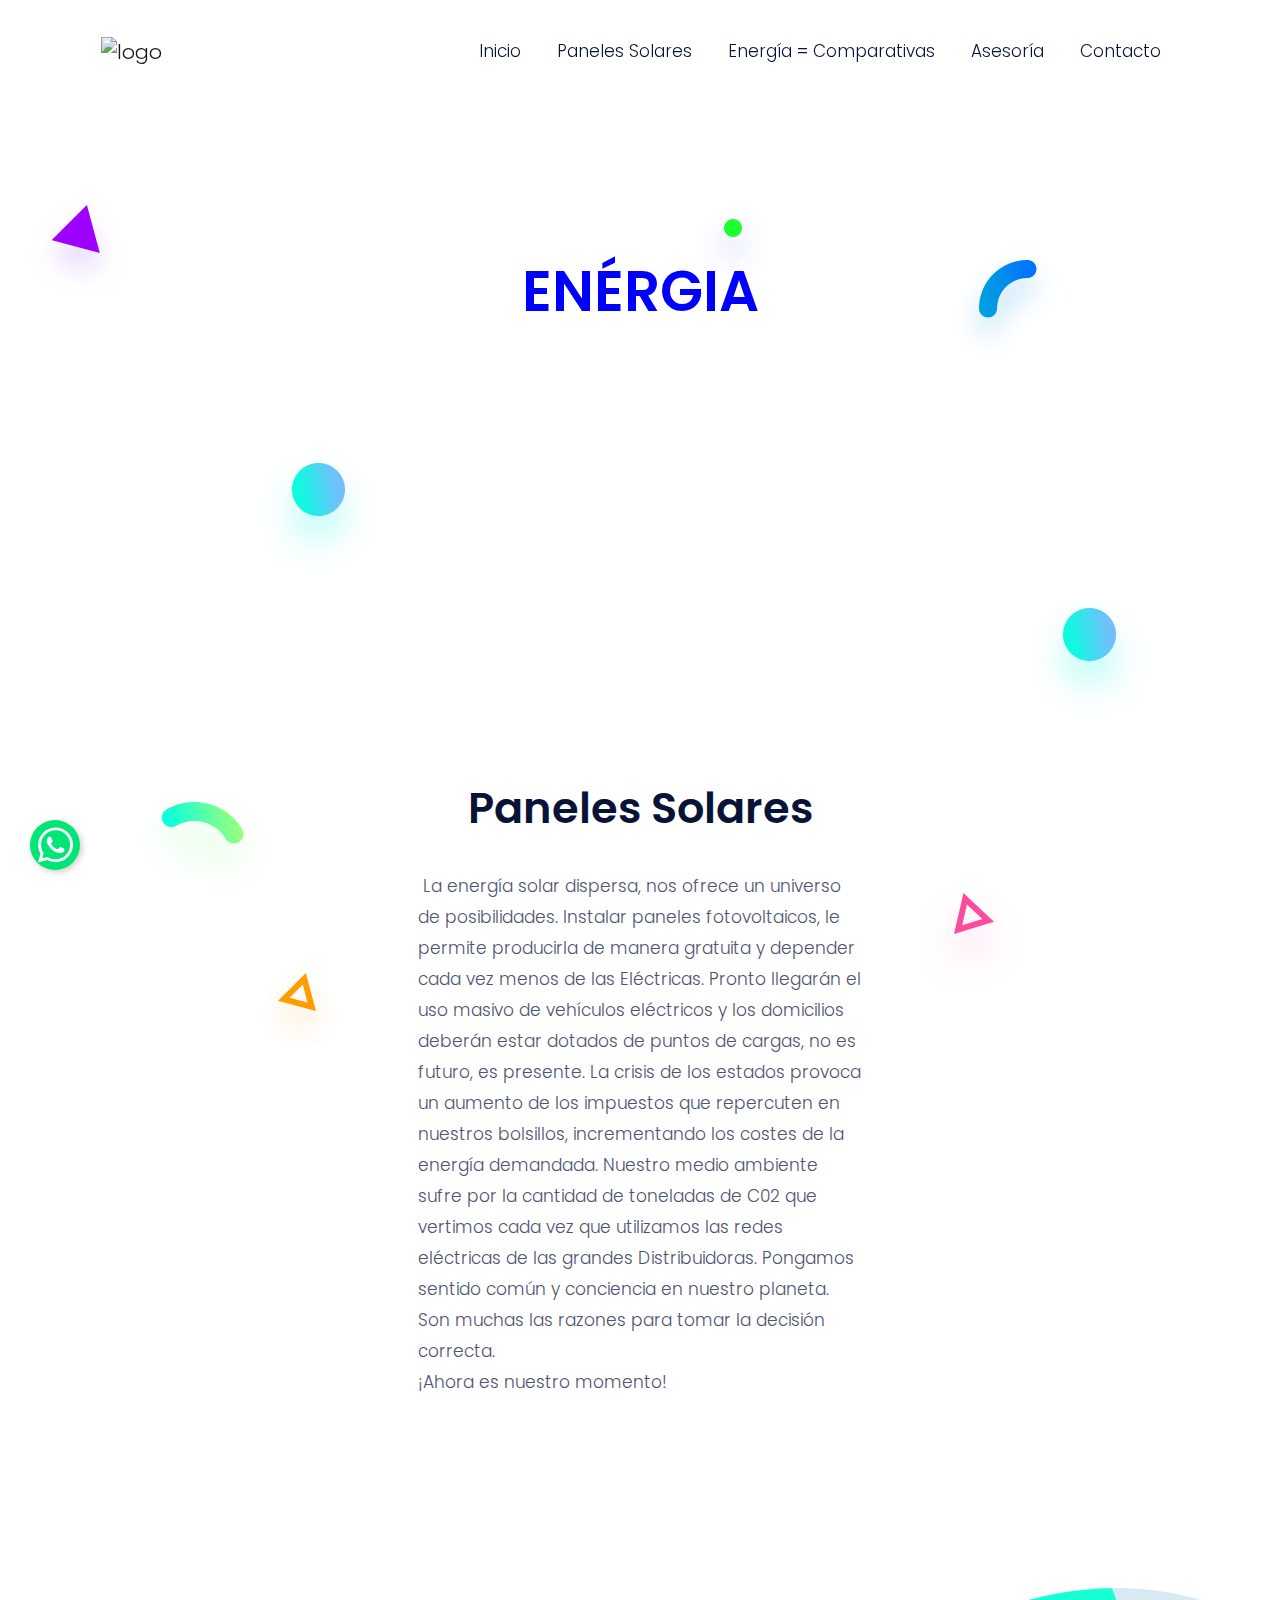
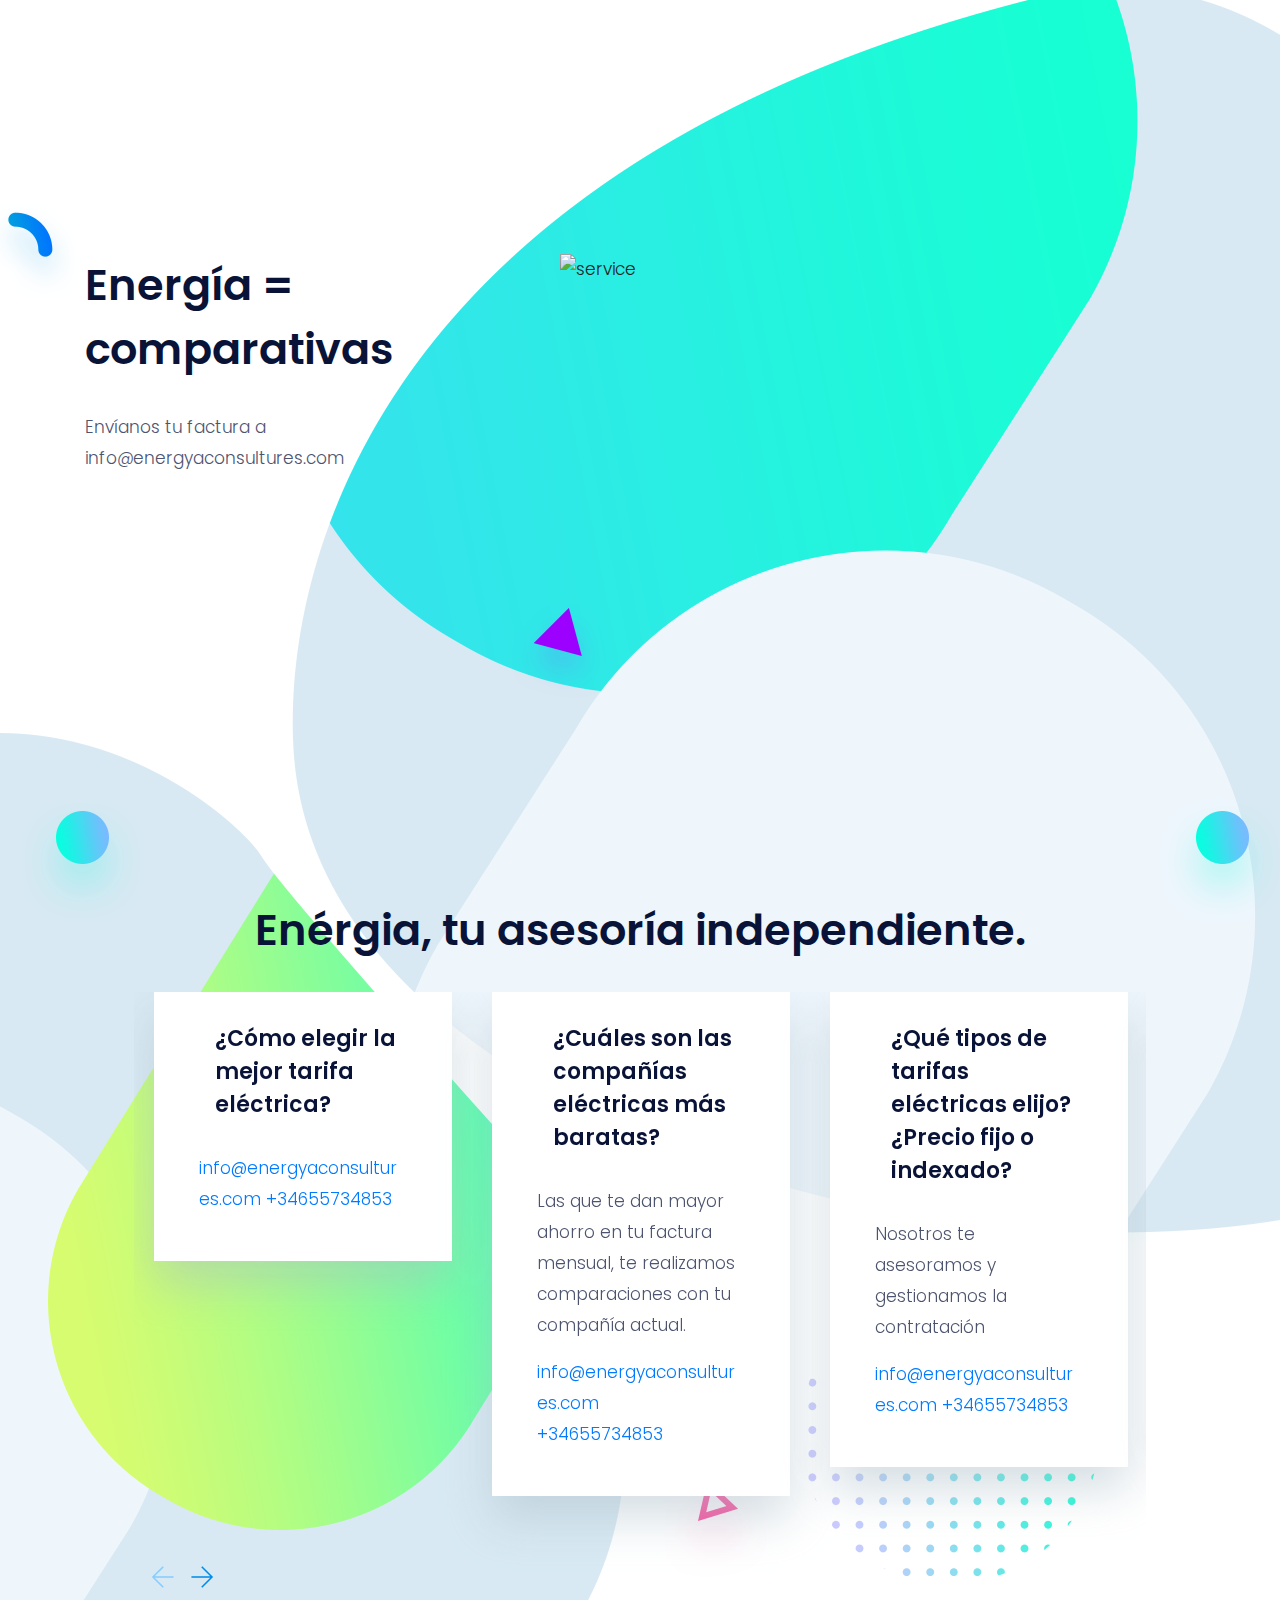
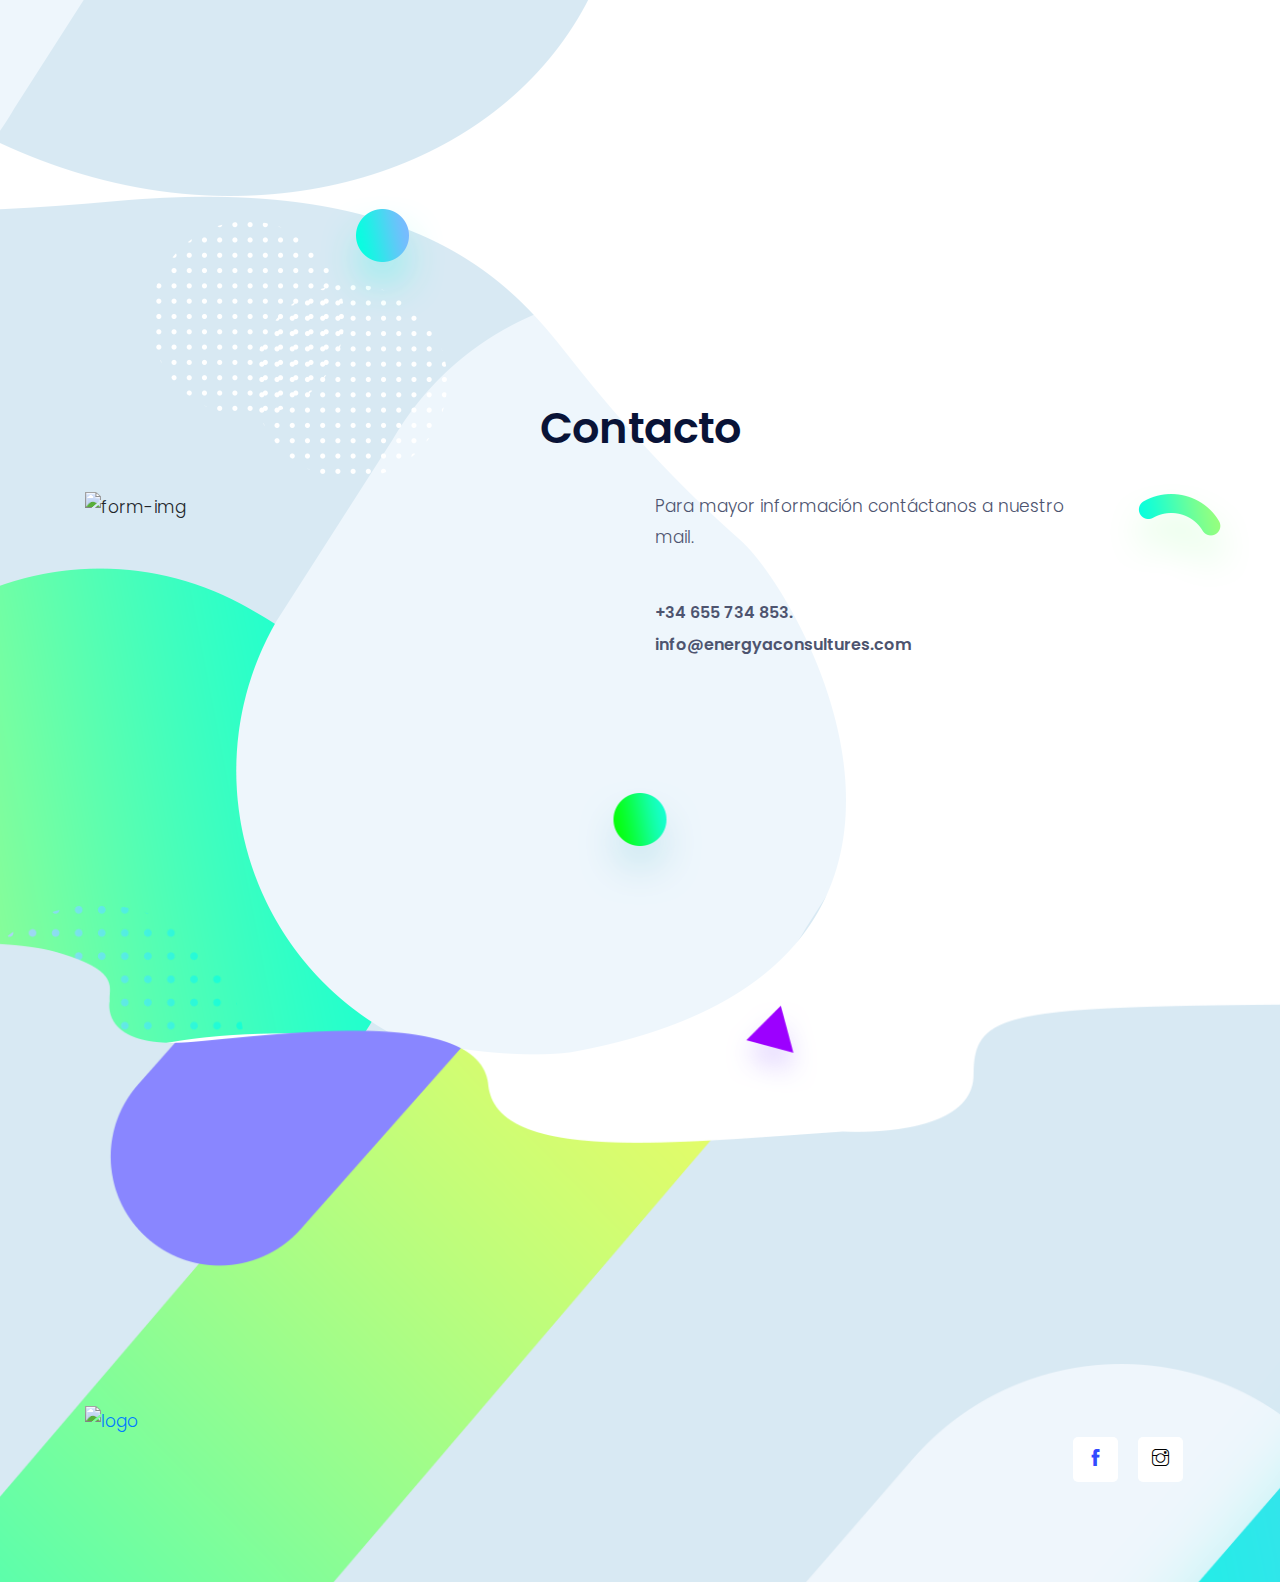
==== commit 919a1525: "n" ====
--- a/index.html
+++ b/index.html
@@ -40,7 +40,7 @@
 <section class="fixed-top navigation" >
   <div class="container">
     <nav class="navbar navbar-expand-lg navbar-light">
-      <a class="navbar-brand" href="#inicio"><img src="https://res.cloudinary.com/dd3uzxyfv/image/upload/c_scale,w_69/v1682343220/WhatsApp_Image_2023-04-24_at_05.19.34_oetcwa.jpg" alt="logo"></a>
+      <a class="navbar-brand" href="#inicio"><img src="https://res.cloudinary.com/dke05dvj0/image/upload/c_scale,w_69/v1690836954/MagicEraser_230731_223427_fgwpdr.png" alt="logo"></a>
       <button class="navbar-toggler border-0" type="button" data-toggle="collapse" data-target="#navbar" aria-controls="navbar"
         aria-expanded="false" aria-label="Toggle navigation">
         <span class="navbar-toggler-icon"></span>
@@ -383,7 +383,7 @@
       <div class="col-lg-4 text-center text-lg-left mb-4 mb-lg-0">
         <!-- logo -->
         <a href="index.html">
-          <img class="img-fluid" src="https://res.cloudinary.com/dd3uzxyfv/image/upload/c_scale,w_69/v1682343220/WhatsApp_Image_2023-04-24_at_05.19.34_oetcwa.jpg" alt="logo">
+          <img class="img-fluid" src="https://res.cloudinary.com/dke05dvj0/image/upload/c_scale,w_69/v1690836954/MagicEraser_230731_223427_fgwpdr.png" alt="logo">
         </a>
       </div>
       <!-- footer menu -->
@@ -402,11 +402,10 @@
         <ul class="list-inline text-lg-right text-center social-icon">
           <li class="list-inline-item">
             <a class="facebook" href="#"><i class="ti-facebook"></i></a>
-          </li>
+
           <li class="list-inline-item">
-            <a class="instagram" href="#"><i class="ti-instagram-alt"></i></a>
-          </li>
-          
+            <a class="black" href="#"><i class="ti-instagram"></i></a>
+          </li>
         </ul>
       </nav>
     </div>
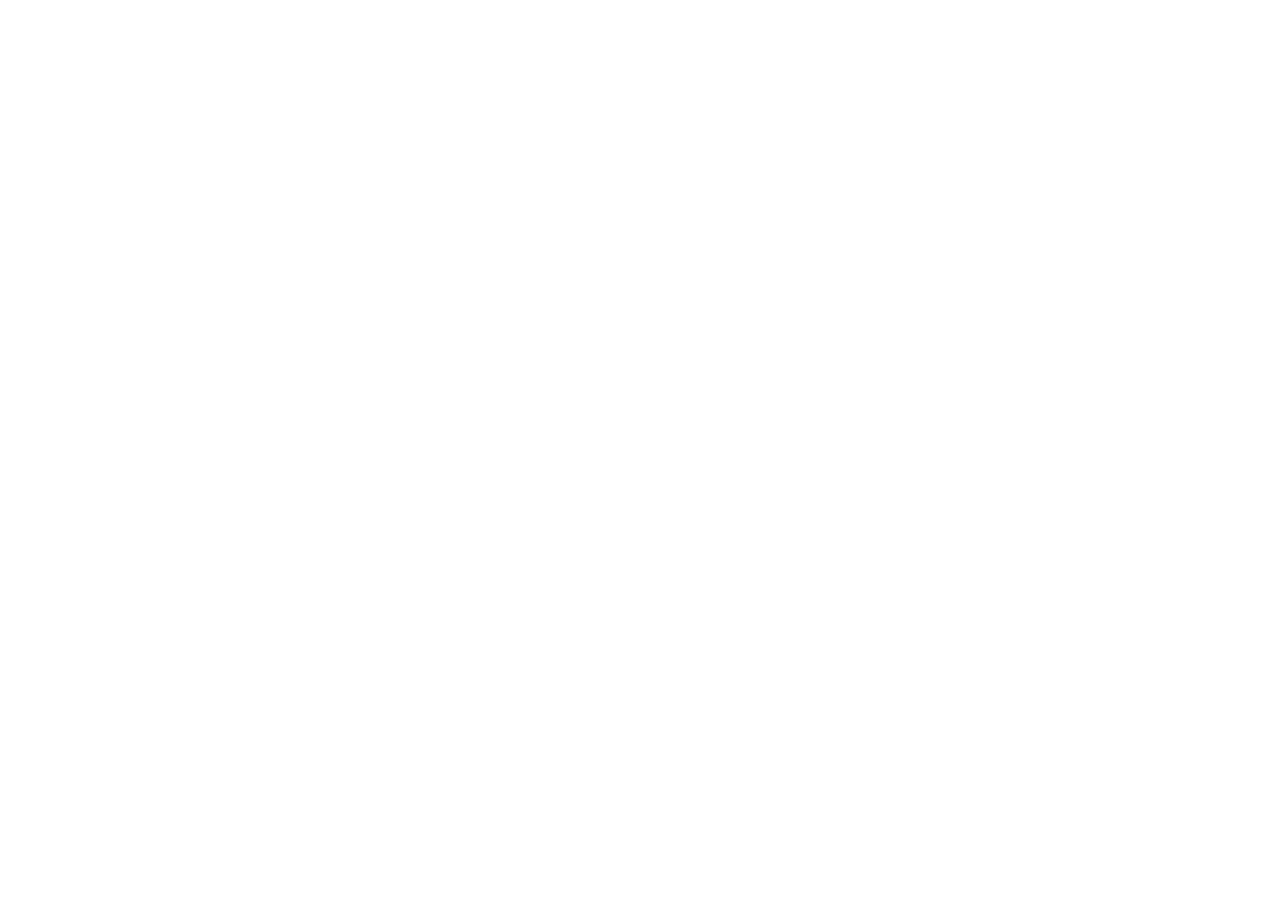
==== commit 16759750: "N" ====
--- a/index.html
+++ b/index.html
@@ -36,382 +36,6 @@
 <body>
   
 
-<!-- navigation -->
-<section class="fixed-top navigation" >
-  <div class="container">
-    <nav class="navbar navbar-expand-lg navbar-light">
-      <a class="navbar-brand" href="#inicio"><img src="https://res.cloudinary.com/dke05dvj0/image/upload/c_scale,w_69/v1690836954/MagicEraser_230731_223427_fgwpdr.png" alt="logo"></a>
-      <button class="navbar-toggler border-0" type="button" data-toggle="collapse" data-target="#navbar" aria-controls="navbar"
-        aria-expanded="false" aria-label="Toggle navigation">
-        <span class="navbar-toggler-icon"></span>
-      </button>
-      <!-- navbar -->
-      <div class="collapse navbar-collapse text-center" id="navbar">
-        <ul class="navbar-nav ml-auto">
-          <li class="nav-item">
-            <a class="nav-link page-scroll" href="#inicio">Inicio</a>
-          </li>
-          <li class="nav-item">
-            <a class="nav-link page-scroll" href="#feature">Paneles Solares</a>
-          </li>
-          <li class="nav-item">
-            <a class="nav-link page-scroll" href="#team">Energía = Comparativas</a>
-          </li>
-          <li class="nav-item">
-            <a class="nav-link page-scroll" href="#teamm" >Asesoría</a>
-          </li>
-          <li class="nav-item">
-            <a class="nav-link page-scroll" href="#pricing" >Contacto</a>
-          </li>
-
-        </ul>
-
-      </div>
-    </nav>
-  </div>
-</section>
-<!-- /navigation -->
-
-
-
-
-<!-- hero area -->
-<!-- <section class="hero-section hero" data-background="" style="background-image: url(images/hero-area/banner-bg.png);"> -->
-  <section class="hero-section hero" data-background="" style="background-image: url(https://res.cloudinary.com/dd3uzxyfv/image/upload/v1686940920/WhatsApp_Image_2023-06-16_at_10.46.48_yxwgm9.jpg);"id="feature"  style="margin-top: -40px;">
-    <div class="container"id="feature">
-      <div class="row">
-        <div class="col-lg-12 text-center zindex-1">
-          <h1 class="mb-3" style="color: blue;">ENÉRGIA</h1>
-            <!-- <p class="mb-4" style="color: white;text-align: justify; text-justify: inter-word;">
-              En Enérgia, nuestro proyecto de asesoría está orientado a que <br>
-              las empresas, autónomos y particulares sean más eficiente en sus <br>
-              consumos eléctricos, ofreciendo soluciones con el fin de abaratar costes, es decir, lo que<br>
-              pagan en sus facturas.
-            </p> -->
-            <p class="mb-4" style="color: white; text-align: justify;">
-              <span style="display: inline-block; text-align: justify; white-space: normal;">En Enérgia, nuestro proyecto de asesoría está orientado a que las empresas, autónomos y particulares sean más eficientes en sus consumos eléctricos, ofreciendo soluciones con el fin de abaratar costes, es decir, lo que pagan en sus facturas.</span>
-            </p>
-          <!-- banner image -->
-        </div>
-      </div>
-    </div>
-    <!-- background shapes -->
-    <div id="scene">
-      <img class="img-fluid hero-bg-1 up-down-animation" src="images/background-shape/feature-bg-2.png" alt="">
-      <img class="img-fluid hero-bg-2 left-right-animation" src="images/background-shape/seo-ball-1.png" alt="">
-      <img class="img-fluid hero-bg-3 left-right-animation" src="images/background-shape/seo-half-cycle.png" alt="">
-      <img class="img-fluid hero-bg-4 up-down-animation" src="images/background-shape/green-dot.png" alt="">
-      <img class="img-fluid hero-bg-5 left-right-animation" src="images/background-shape/blue-half-cycle.png" alt="">
-      <img class="img-fluid hero-bg-6 up-down-animation" src="images/background-shape/seo-ball-1.png" alt="">
-      <img class="img-fluid hero-bg-7 left-right-animation" src="images/background-shape/yellow-triangle.png" alt="">
-      <!-- <img class="img-fluid hero-bg-8 up-down-animation" src="images/background-shape/service-half-cycle.png" alt=""> -->
-      <img class="img-fluid hero-bg-9 up-down-animation" src="images/background-shape/team-bg-triangle.png" alt="">
-    </div>
-  </section>
-  <!-- /hero-area -->
-
-
-
-
-
-
-
-  <section class="section-lg service"  style="margin-top: -32%;" >
-    <div class="container">
-      <!-- <div class="row justify-content-between"> -->   <div class="row justify-content-center"> 
-        <div class="col-md-5 order-2 order-md-1">
-          <!-- <h2 class="section-title">Paneles Solares</h2> -->
-          <div class="text-center">
-            <h2 class="section-title">Paneles Solares</h2>
-          </div>
-          <p class="mb-4" style="white-space: pre-wrap;"> La energía solar dispersa, nos ofrece un universo de posibilidades. Instalar paneles fotovoltaicos, le permite producirla de manera gratuita y depender cada vez menos de las Eléctricas. Pronto llegarán el uso masivo de vehículos eléctricos y los domicilios deberán estar dotados de puntos de cargas, no es futuro, es presente. La crisis de los estados provoca un aumento de los impuestos que repercuten en nuestros bolsillos, incrementando los costes de la energía demandada. Nuestro medio ambiente sufre por la cantidad de toneladas de C02 que vertimos cada vez que utilizamos las redes eléctricas de las grandes Distribuidoras. Pongamos sentido común y conciencia en nuestro planeta. Son muchas las razones para tomar la decisión correcta. 
-¡Ahora es nuestro momento!
-          </p>  
-        </div>
-      </div>
-    </div>
-  </section>  
-
-
-
-
-  
-
-<!-- 
- <section class="section feature mb-0" id="feature">
-  <div class="container">
-    <div class="row">
-      <div class="col-lg-12 text-center">
-        <h2 class="section-title">Paneles Solares</h2>
-
-        <p class="mb-100" style="text-align: justify;">
-          <span style="display: inline-block; text-align: justify; white-space: normal; white-space: pre-wrap;">La energía solar dispersa, nos ofrece un universo de posibilidades. Instalar paneles fotovoltaicos, le permite producirla de manera gratuita y depender cada vez menos de las Eléctricas. Pronto llegarán el uso masivo de vehículos eléctricos y los domicilios deberán estar dotados de puntos de cargas, no es futuro, es presente. La crisis de los estados provoca un aumento de los impuestos que repercuten en nuestros bolsillos, incrementando los costes de la energía demandada. Nuestro medio ambiente sufre por la cantidad de toneladas de C02 que vertimos cada vez que utilizamos las redes eléctricas de las grandes Distribuidoras. Pongamos sentido común y conciencia en nuestro planeta. Son muchas las razones para tomar la decisión correcta. 
-¡Ahora es nuestro momento!</span>
-        </p>
- 
-        
-      </div>
-  
-    </div>
-  </div>
-  <img class="feature-bg-1 up-down-animation" src="images/background-shape/feature-bg-1.png" alt="bg-shape">
-  <img class="feature-bg-2 left-right-animation" src="images/background-shape/feature-bg-2.png" alt="bg-shape">
-</section>  
- -->
-
-
-
-
-
-
-<!-- service -->
-<section class="section-lg service" id="team">
-  <div class="container">
-    <div class="row justify-content-between">
-      <div class="col-md-5 order-2 order-md-1">
-        <h2 class="section-title">Energía = comparativas</h2>
-        <p class="mb-4">Envíanos tu factura a info@energyaconsultures.com</p>
-      
-      </div>
-      <div class="col-md-7 order-1 order-md-2">
-        <img class="img-fluid layer-3" src="https://res.cloudinary.com/dd3uzxyfv/image/upload/v1686940974/WhatsApp_Image_2023-06-16_at_10.46.48_1_xyiddj.jpg" alt="service">
-      </div>
-    </div>
-  </div>
-  <!-- background image -->
-  <img class="img-fluid service-bg" src="images/backgrounds/service-bg.png" alt="service-bg">
-  <!-- background shapes -->
-  <img class="service-bg-shape-1 up-down-animation" src="images/background-shape/service-half-cycle.png" alt="background-shape">
-  <img class="service-bg-shape-2 left-right-animation" src="images/background-shape/feature-bg-2.png" alt="background-shape">
-</section>
-<!-- /service -->
-
-
-
-
-
-<!-- team -->
-<section class="section-lg team" id="teamm">
-  <div class="container-fluid">
-    <div class="row">
-      <div class="col-lg-12 text-center">
-        <h2 class="section-title">Enérgia, tu asesoría independiente.</h2>
-         
-      </div>
-    </div>
-    <div class="col-10 mx-auto">
-      <div class="team-slider">
-        <!-- team-member -->
-        <div class="team-member">
-          <div class="d-flex mb-4">
-            <div class="mr-3">
-             </div>
-            <div class="align-self-center">
-              <h4>¿Cómo elegir la mejor tarifa eléctrica?</h4>
-              <h6 class="text-color">      </h6>
-            </div>
-          </div>
-          <p>
-            <a href="mailto:info@energyaconsultures.com" style="word-wrap: break-word;">info@energyaconsultures.com</a>  
-            <a href="https://wa.me/34655734853" target="_blank" style="word-wrap: break-word;">+34655734853</a>
-          </p>
-
-          
-        </div>
-
-        
-        <!-- team-member -->
-        <div class="team-member">
-          <div class="d-flex mb-4">
-            <div class="mr-3">
-             </div>
-            <div class="align-self-center">
-              <h4>¿Cuáles son las compañías eléctricas más baratas?</h4>
-              <h6 class="text-color">        </h6>
-            </div>
-          </div>
-          <p>Las que te dan mayor ahorro en tu factura mensual, te realizamos comparaciones con tu compañía actual.</p>
-
-          
-          <p>
-            <a href="mailto:info@energyaconsultures.com" style="word-wrap: break-word;">info@energyaconsultures.com</a>  <br>
-            <a href="https://wa.me/34655734853" target="_blank" style="word-wrap: break-word;">+34655734853</a>
-          </p>
-           
-        </div>
-        <!-- team-member -->
-        <div class="team-member">
-          <div class="d-flex mb-4">
-            <div class="mr-3">
-             </div>
-            <div class="align-self-center">
-              <h4>¿Qué tipos de tarifas eléctricas elijo? ¿Precio fijo o indexado?</h4>
-              <h6 class="text-color"> </h6>
-            </div>
-          </div>
-          <p>Nosotros te asesoramos y gestionamos la contratación</p>
-          <p>
-            
-            <a href="mailto:info@energyaconsultures.com" style="word-wrap: break-word;">info@energyaconsultures.com</a>  
-            <a href="https://wa.me/34655734853" target="_blank" style="word-wrap: break-word;">+34655734853</a>
-          </p>
-        </div>
-        <!-- team-member -->
-        <div class="team-member">
-          <div class="d-flex mb-4">
-            <div class="mr-3">
-             </div>
-            <div class="align-self-center">
-              <h4>¿Cómo elegir la mejor tarifa eléctrica?</h4>
-              <h6 class="text-color">      </h6>
-            </div>
-          </div>
-          <p>Cuéntanos a que te dedicas</p>
-          <p style="margin-bottom: 90px;">
-            
-             <a href="mailto:info@energyaconsultures.com" style="word-wrap: break-word;">info@energyaconsultures.com</a>  <br>
-             <a href="https://wa.me/34655734853" target="_blank" style="word-wrap: break-word;">+34655734853</a>
-          </p>
-        </div>
-
-                <!-- team-member -->
-                <div class="team-member">
-                  <div class="d-flex mb-4">
-                    <div class="mr-3">
-                     </div>
-                    <div class="align-self-center">
-                      <h4>¿Cuáles son las compañías eléctricas más baratas?</h4>
-                      <h6 class="text-color">        </h6>
-                    </div>
-                  </div>
-                  <p>Las que te dan mayor ahorro en tu factura mensual, te realizamos comparaciones con tu compañía actual.</p>
-                  <p>
-            
-                    <a href="mailto:info@energyaconsultures.com" style="word-wrap: break-word;">info@energyaconsultures.com</a>  
-                    <a href="https://wa.me/34655734853" target="_blank" style="word-wrap: break-word;">+34655734853</a>
-                  </p>
-                </div>
-                <!-- team-member -->
-      </div>
-    </div>
-  </div>
-  <!-- backgound image -->
-  <img src="images/backgrounds/team-bg.png" alt="team-bg" class="img-fluid team-bg">
-  <!-- background shapes -->
-  <img class="team-bg-shape-1 up-down-animation" src="images/background-shape/seo-ball-1.png" alt="background-shape">
-  <img class="team-bg-shape-2 left-right-animation" src="images/background-shape/seo-ball-1.png" alt="background-shape">
-  <img class="team-bg-shape-3 left-right-animation" src="images/background-shape/team-bg-triangle.png" alt="background-shape">
-  <img class="team-bg-shape-4 up-down-animation img-fluid" src="images/background-shape/team-bg-dots.png" alt="background-shape">
-</section>
-<!-- /team -->
-
-
-
-
-
-
-
-
-
-
-
-
-
-
-
-
-
-
-
-
-
-
-
-
-
-<!-- contacto -->
-<section class="section-lg seo" id="pricing" >
-  <div class="container">
-    <div class="row">
-      <div class="col-lg-12 text-center">
-        <h2 class="section-title">Contacto</h2>    
-      </div>
-
-      <div class="col-md-6">
-        <div class="seo-image">
-          <img class="img-fluid" src="https://res.cloudinary.com/dd3uzxyfv/image/upload/v1686927214/WhatsApp_Image_2023-06-16_at_10.46.46_mkpiwc.jpg" alt="form-img">
-        </div>
-      </div>
-      <div class="col-md-5">
-        <p class="mb-5">Para mayor información contáctanos a nuestro mail.</p>
-        <a href="tel:+442081446356" class="text-color h5 d-block">+34 655 734 853.</a>
-        <a href="mailto:info@altostack.io" class="mb-5 text-color h5 d-block">info@energyaconsultures.com</a>
-        <!-- <p>71 Shelton Street<br>London WC2H 9JQ England</p> -->
-      </div>
-    </div>
-  </div>
-  <!-- background image -->
-  <img class="img-fluid seo-bg" src="images/backgrounds/seo-bg.png" alt="seo-bg">
-  <!-- background-shape -->
-  <img class="seo-bg-shape-1 left-right-animation" src="images/background-shape/seo-ball-1.png" alt="bg-shape">
-  <img class="seo-bg-shape-2 up-down-animation" src="images/background-shape/seo-half-cycle.png" alt="bg-shape">
-  <img class="seo-bg-shape-3 left-right-animation" src="images/background-shape/seo-ball-2.png" alt="bg-shape">
-</section>
-<!-- /contacto -->
-
-
-
-
-
-
- 
-<svg xmlns="http://www.w3.org/2000/svg" style="display: none;"><symbol id="whatsapp" viewBox="0 0 24 24"><title>whatsapp</title><path d="m20.52 3.449c-2.28-2.204-5.28-3.449-8.475-3.449-9.17 0-14.928 9.935-10.349 17.838l-1.696 6.162 6.335-1.652c2.76 1.491 5.021 1.359 5.716 1.447 10.633 0 15.926-12.864 8.454-20.307z" fill="#eceff1" data-original="#ECEFF1" class="" style="fill:#FFFFFF" data-old_color="#eceff1"/><path d="m12.067 21.751-.006-.001h-.016c-3.182 0-5.215-1.507-5.415-1.594l-3.75.975 1.005-3.645-.239-.375c-.99-1.576-1.516-3.391-1.516-5.26 0-8.793 10.745-13.19 16.963-6.975 6.203 6.15 1.848 16.875-7.026 16.875z" fill="#4caf50" data-original="#4CAF50" class="" style="fill:#00E676" data-old_color="#4caf50"/><path d="m17.507 14.307-.009.075c-.301-.15-1.767-.867-2.04-.966-.613-.227-.44-.036-1.617 1.312-.175.195-.349.21-.646.075-.3-.15-1.263-.465-2.403-1.485-.888-.795-1.484-1.77-1.66-2.07-.293-.506.32-.578.878-1.634.1-.21.049-.375-.025-.524-.075-.15-.672-1.62-.922-2.206-.24-.584-.487-.51-.672-.51-.576-.05-.997-.042-1.368.344-1.614 1.774-1.207 3.604.174 5.55 2.714 3.552 4.16 4.206 6.804 5.114.714.227 1.365.195 1.88.121.574-.091 1.767-.721 2.016-1.426.255-.705.255-1.29.18-1.425-.074-.135-.27-.21-.57-.345z" fill="#fafafa" data-original="#FAFAFA" class="active-path" style="fill:#FFFFFF" data-old_color="#fafafa"/></symbol></svg>
-<div class="content_cl_wpp">
-    <a href="https://api.whatsapp.com/send?phone=34655734853" target="_blank">
-        <div class="area_cl_wpp">
-            <svg class="icon">
-                <use xlink:href="#whatsapp" />
-            </svg>
-        </div>
-    </a>
-</div>
-
-<!-- footer -->
-<footer class="footer-section footer" style="background-image: url(images/backgrounds/footer-bg.png);">
-  <div class="container">
-    <div class="row">
-      <div class="col-lg-4 text-center text-lg-left mb-4 mb-lg-0">
-        <!-- logo -->
-        <a href="index.html">
-          <img class="img-fluid" src="https://res.cloudinary.com/dke05dvj0/image/upload/c_scale,w_69/v1690836954/MagicEraser_230731_223427_fgwpdr.png" alt="logo">
-        </a>
-      </div>
-      <!-- footer menu -->
-      <!-- <nav class="col-lg-8 align-self-center mb-5">
-        <ul class="list-inline text-lg-right text-center footer-menu">
-          <li class="list-inline-item active"><a href="index.html">Home</a></li>
-          <li class="list-inline-item"><a class="page-scroll" href="#feature">Feature</a></li>
-          <li class="list-inline-item"><a href="about.html">About</a></li>
-          <li class="list-inline-item"><a class="page-scroll" href="#team">Team</a></li>
-          <li class="list-inline-item"><a class="page-scroll" href="#pricing">Pricing</a></li>
-          <li class="list-inline-item"><a href="contact.html">Contact</a></li>
-        </ul>
-      </nav> -->
-      <!-- footer social icon -->
-      <nav class="col-12">
-        <ul class="list-inline text-lg-right text-center social-icon">
-          <li class="list-inline-item">
-            <a class="facebook" href="#"><i class="ti-facebook"></i></a>
-
-          <li class="list-inline-item">
-            <a class="black" href="#"><i class="ti-instagram"></i></a>
-          </li>
-        </ul>
-      </nav>
-    </div>
-  </div>
-</footer>
-<!-- /footer -->
 
 <!-- jQuery -->
 <script src="plugins/jQuery/jquery.min.js"></script>
